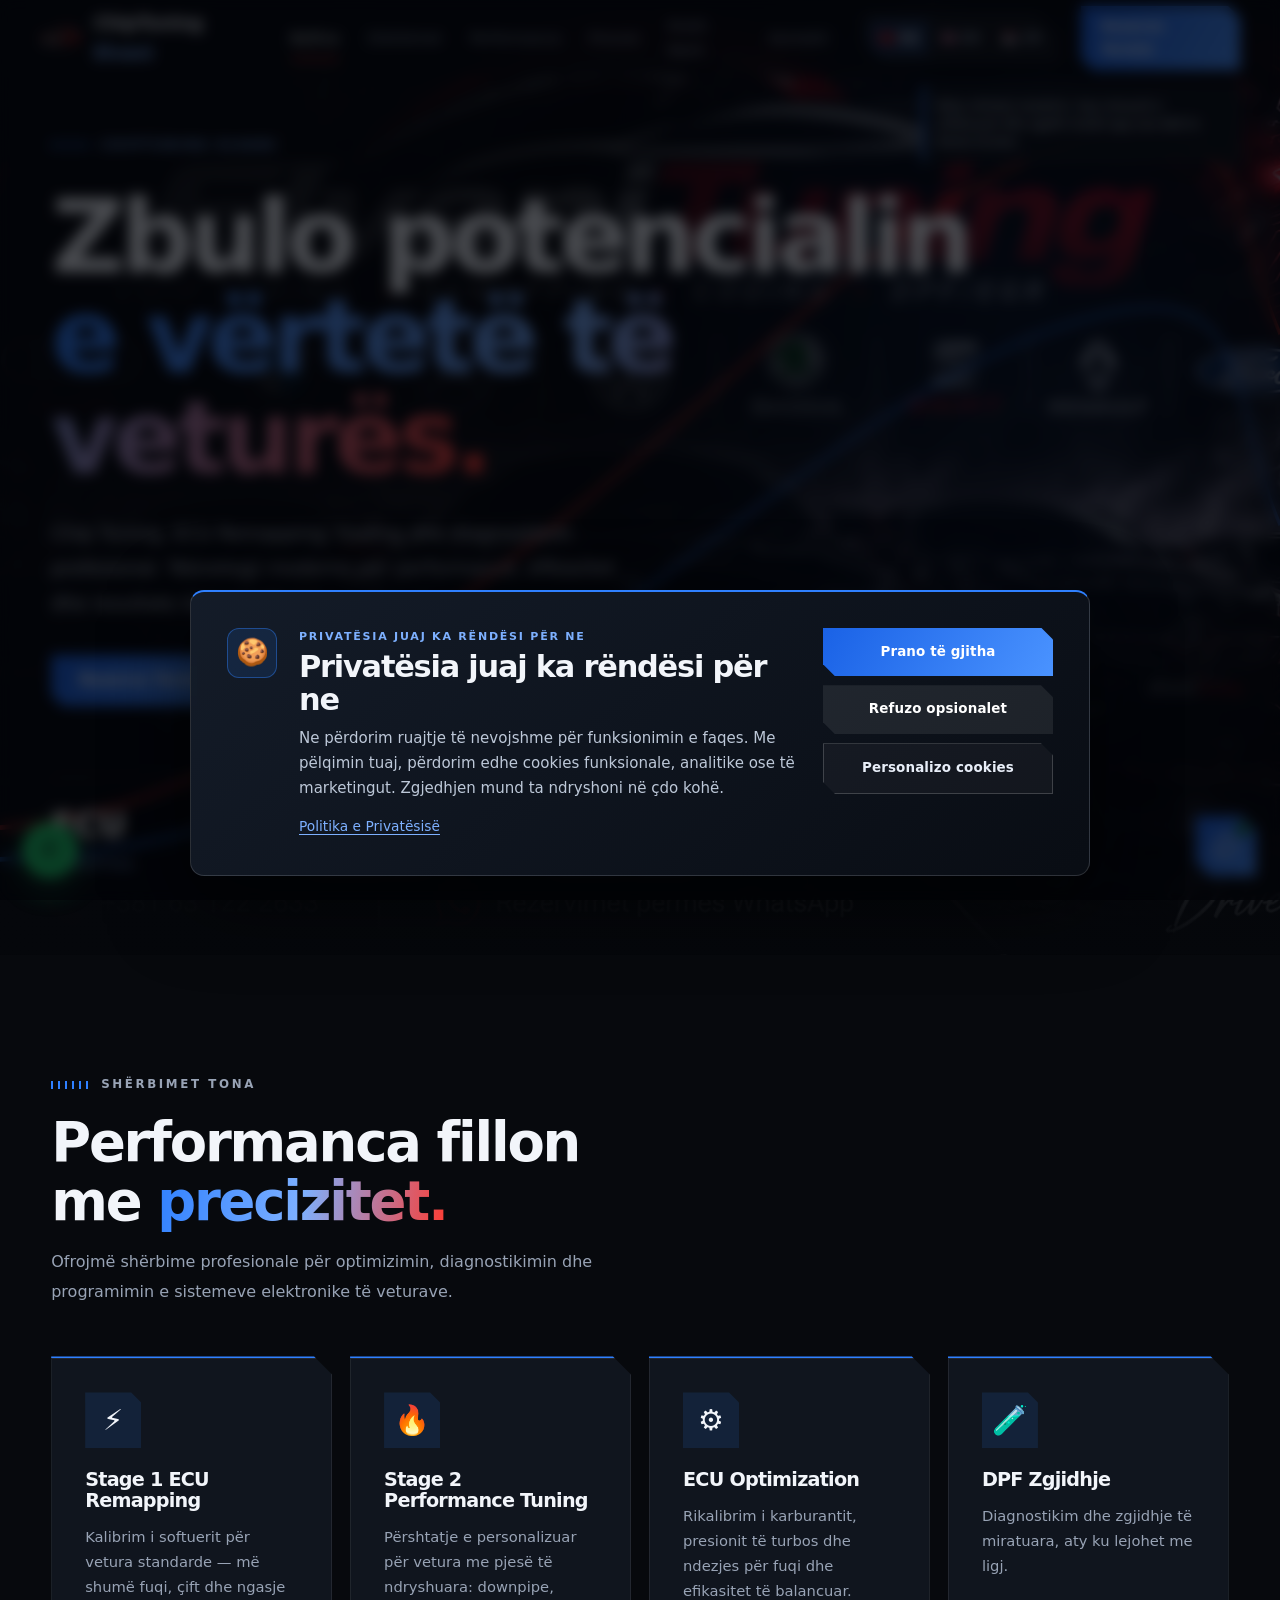
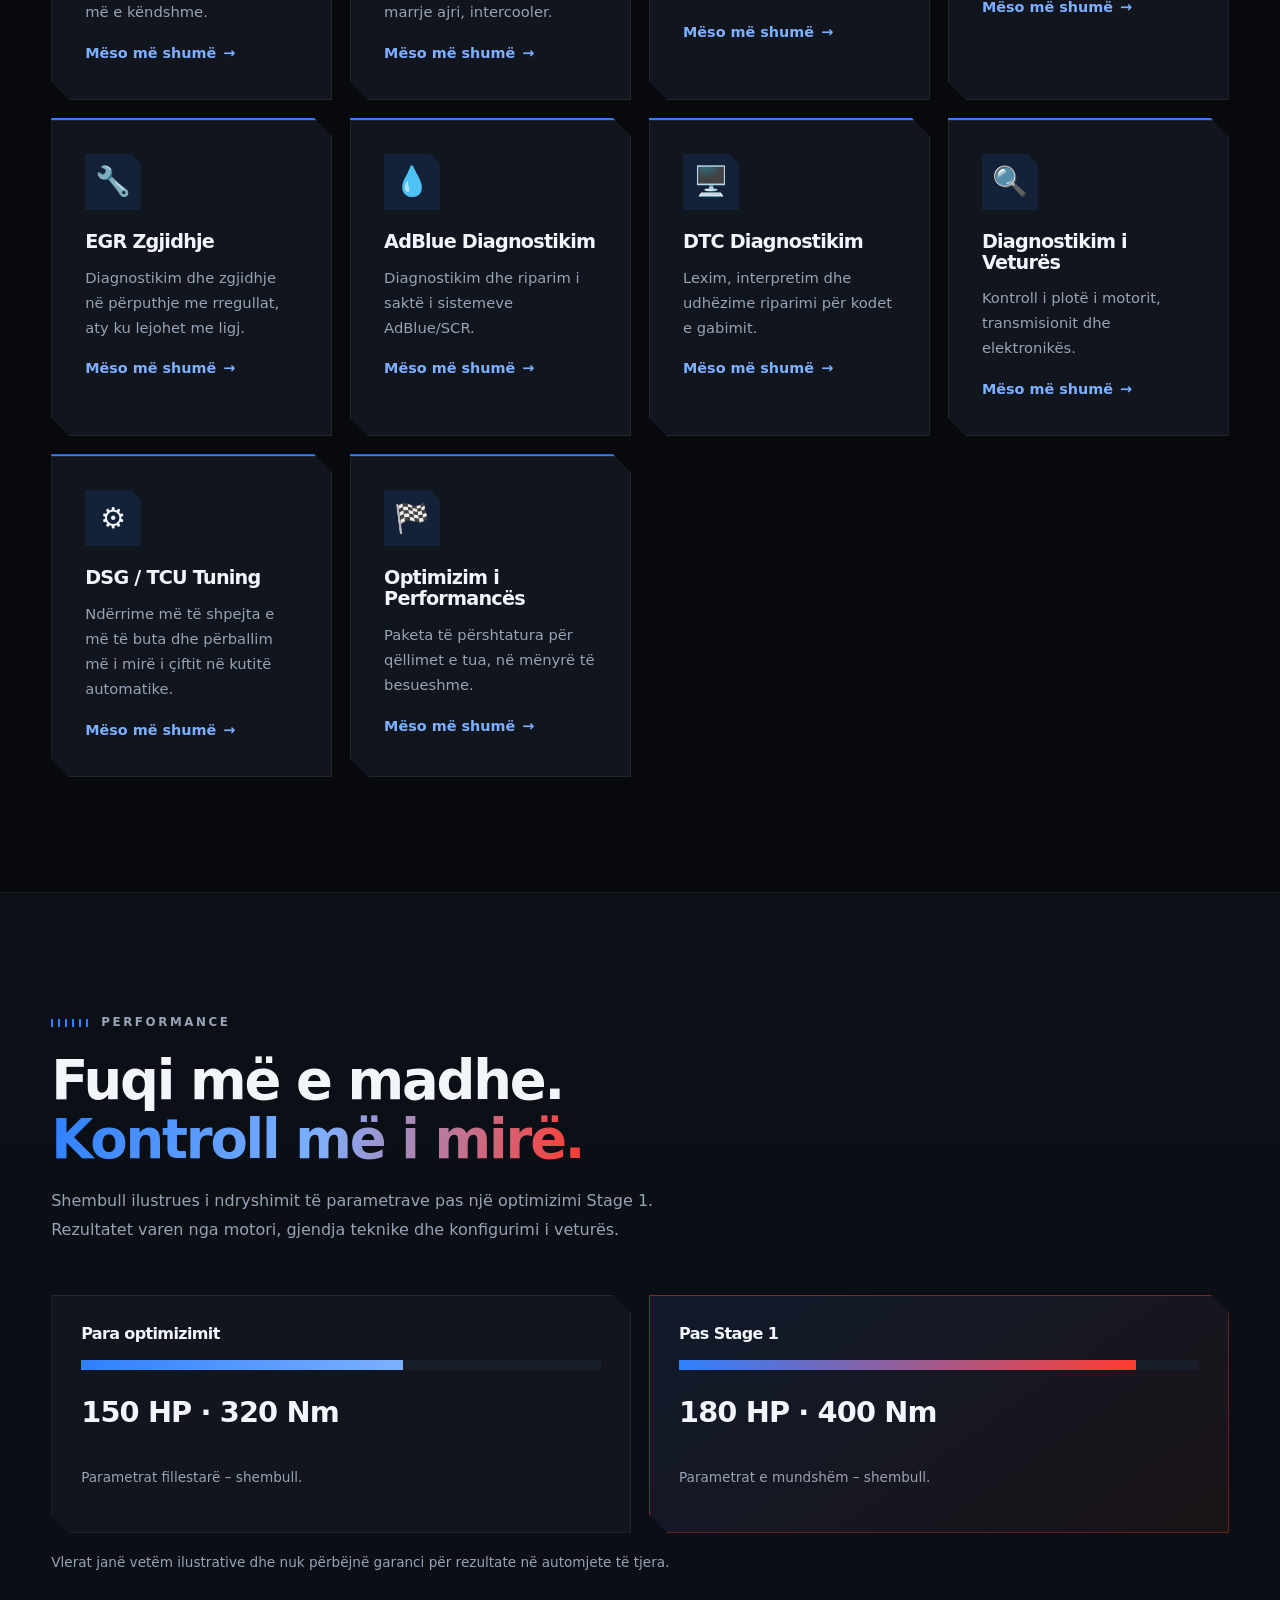
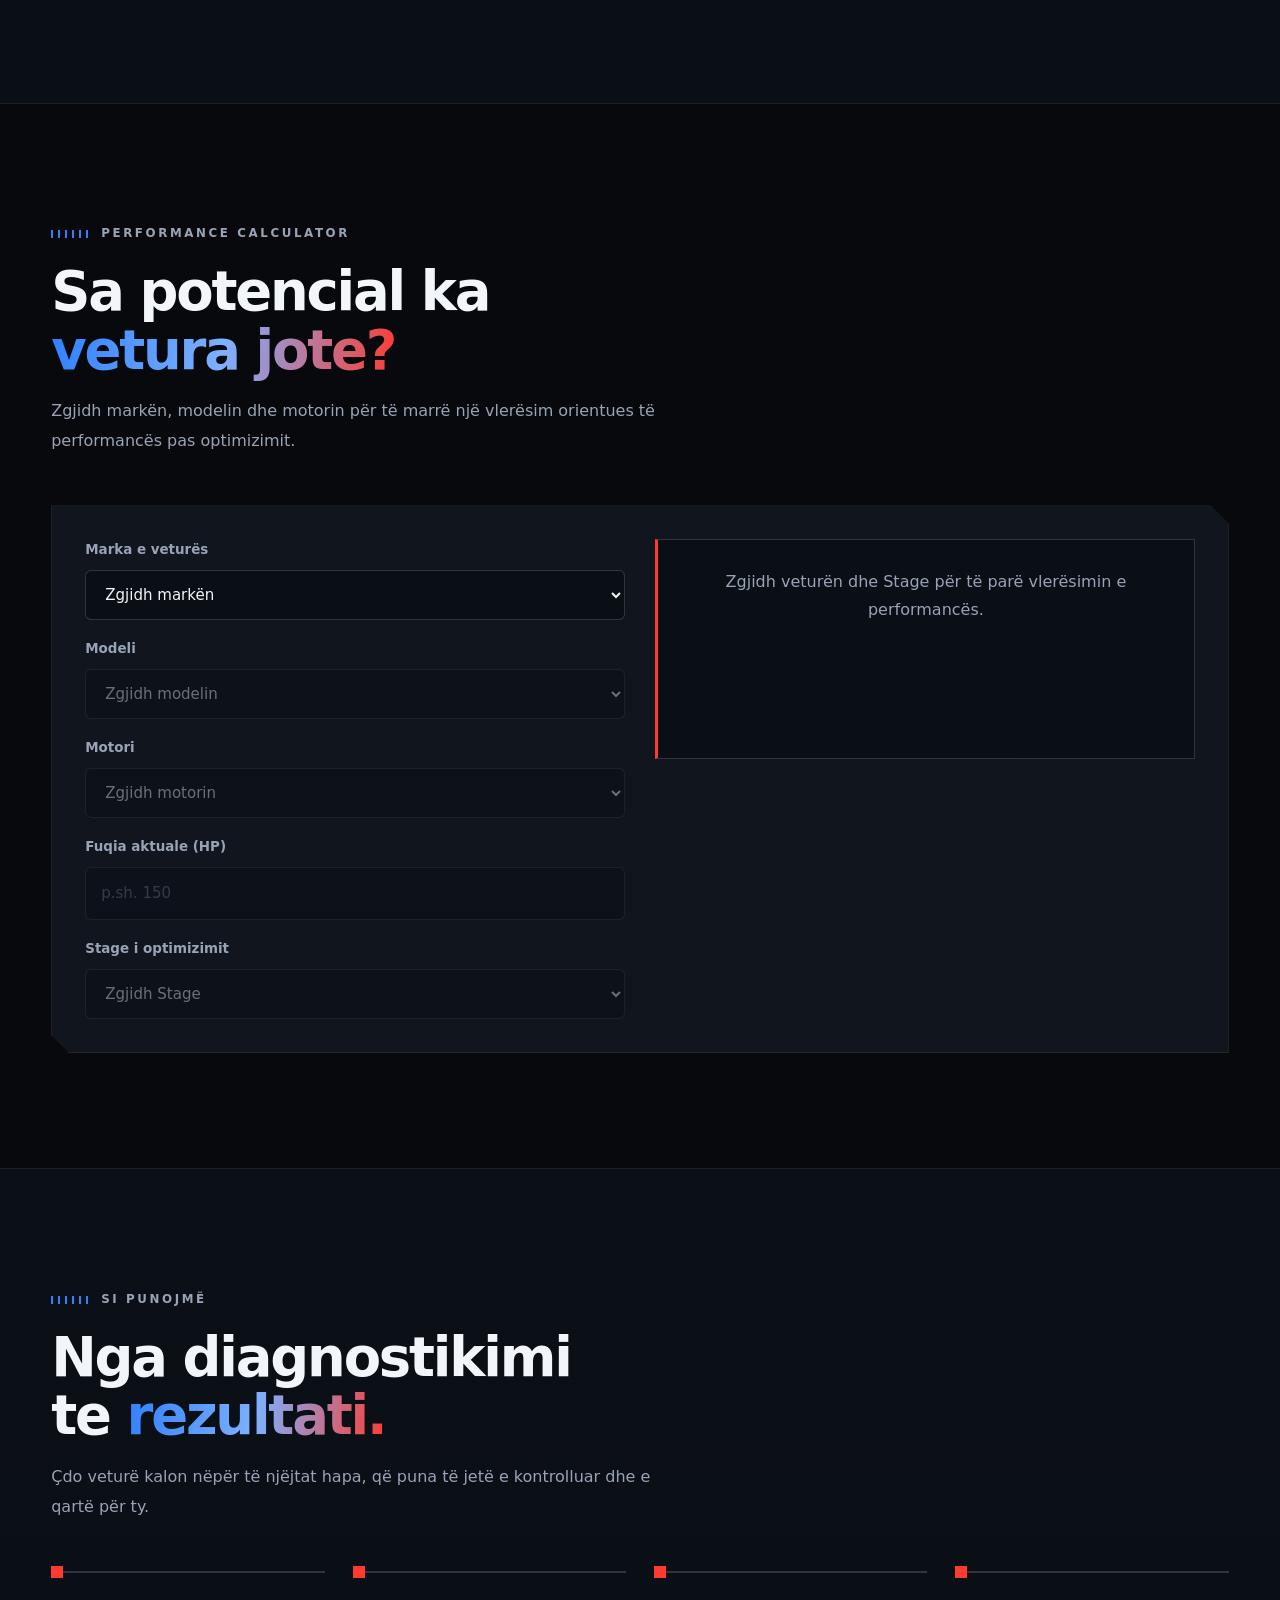
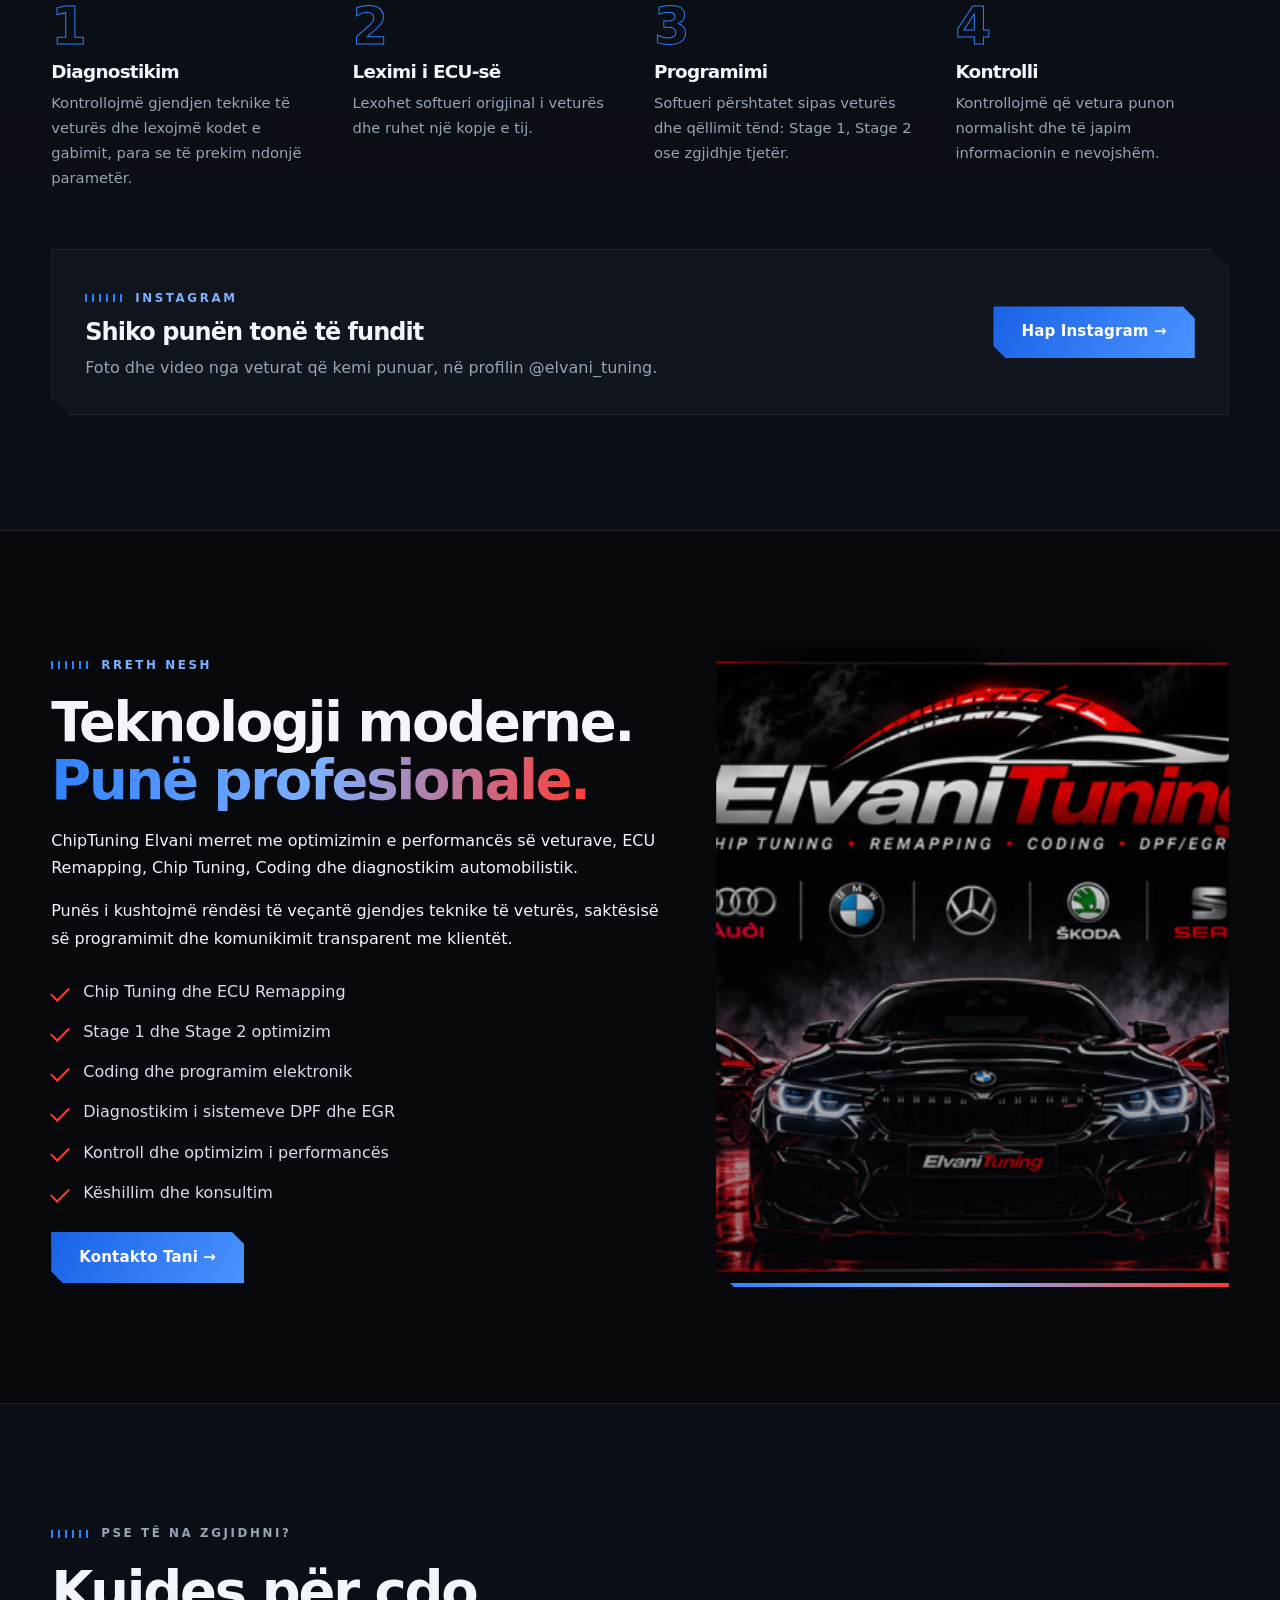
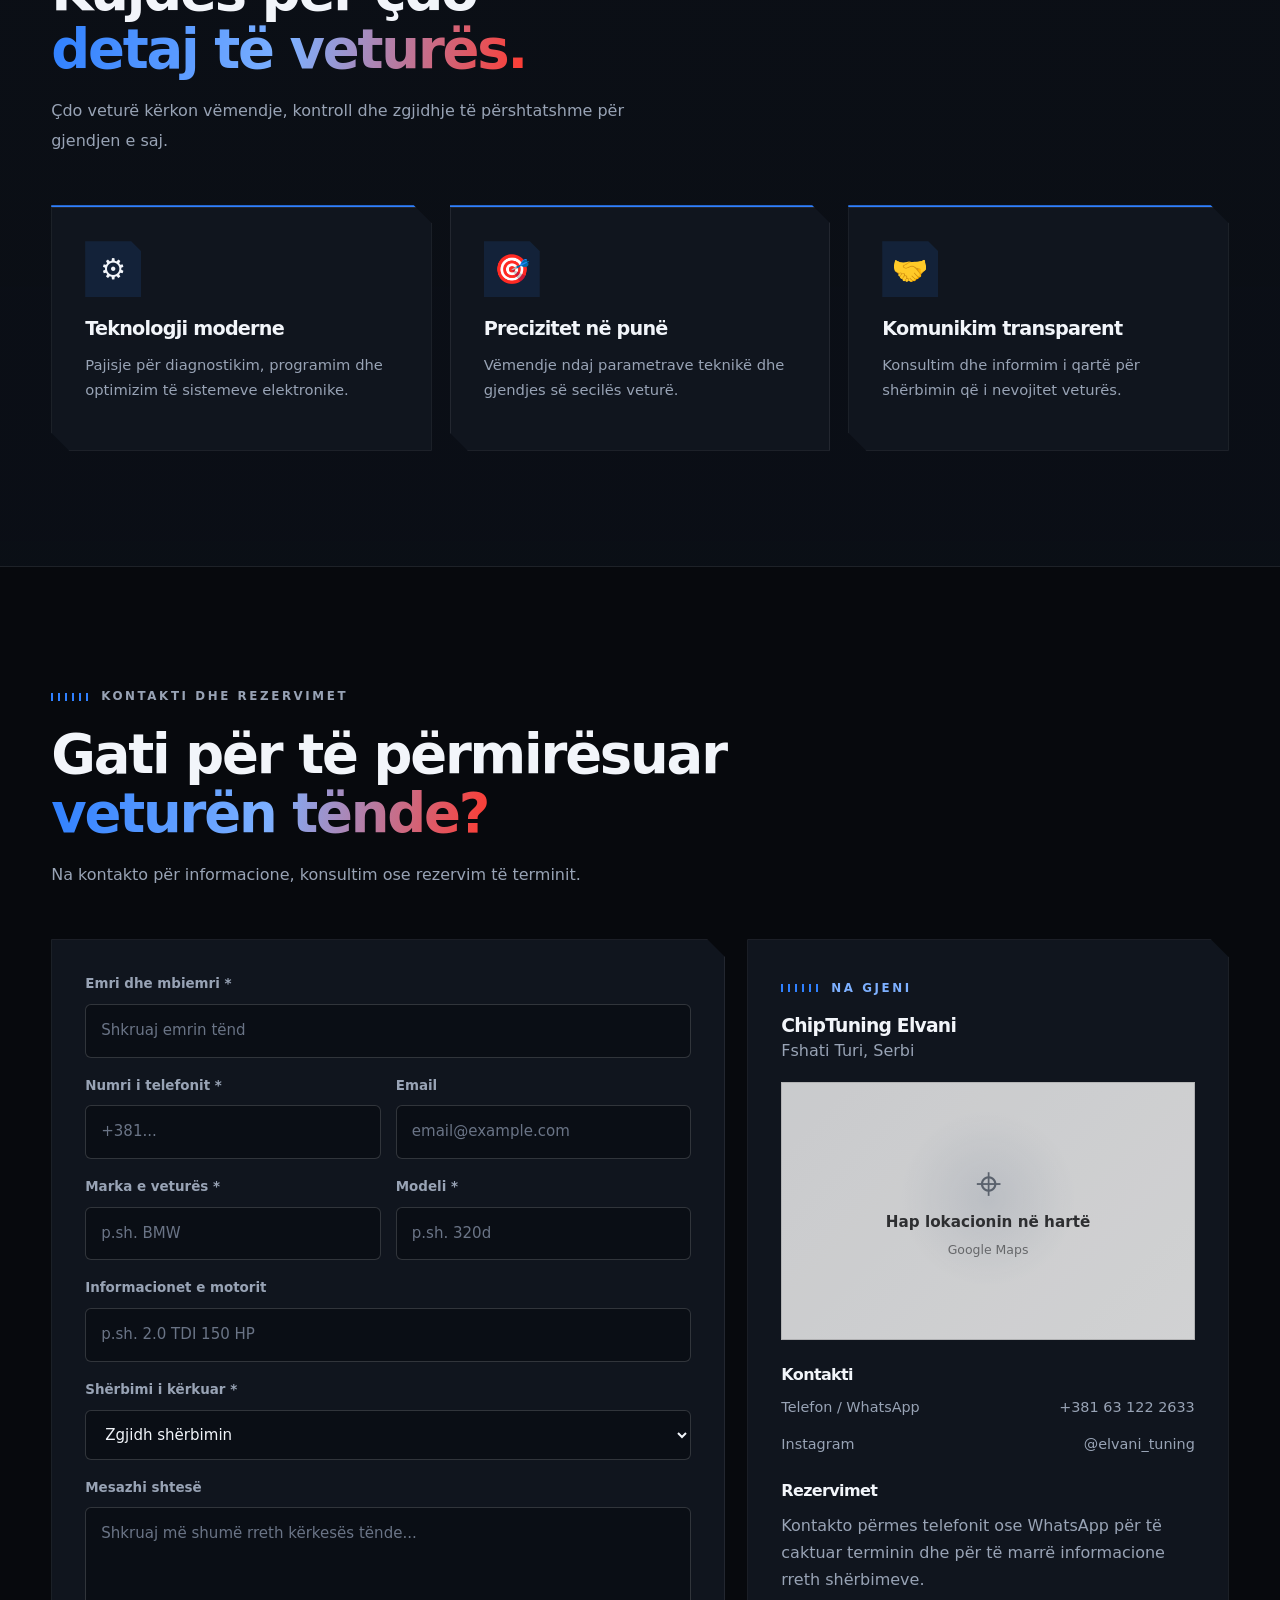
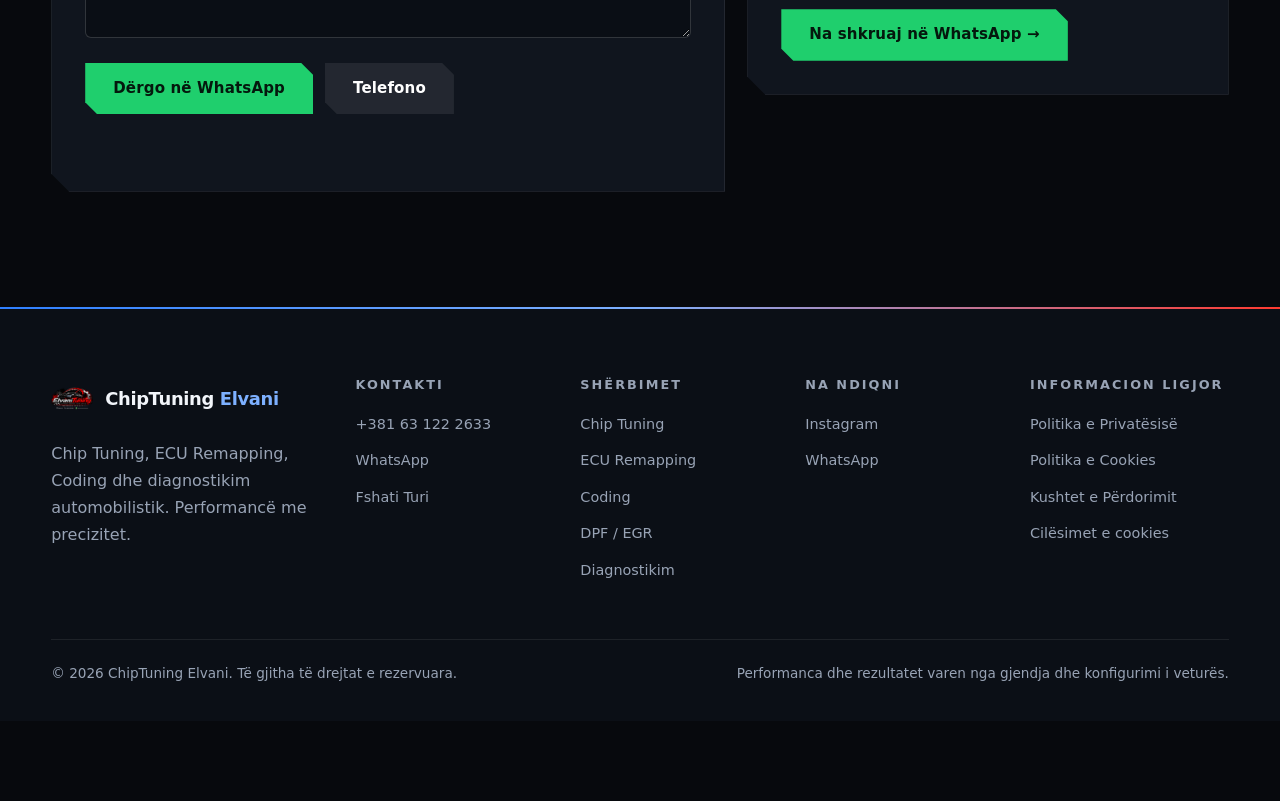
==== index.html @ eb3e7671 "Initial commit - ChipTuning Elvani website" ====
<!DOCTYPE html>
<html lang="sq">
<head>
<meta charset="UTF-8">
<meta name="viewport" content="width=device-width, initial-scale=1">
<title>ChipTuning Elvani | ECU Remapping & Performance</title>
<meta name="description" content="ChipTuning Elvani – Chip Tuning, ECU Remapping, Stage 1, Stage 2, Coding dhe diagnostikim profesional i veturave.">
<meta name="keywords" content="Chip Tuning, ECU Remapping, Stage 1, Stage 2, Audi, BMW, Mercedes, Volkswagen, DPF, EGR, Coding">
<meta name="author" content="ChipTuning Elvani">
<meta name="theme-color" content="#07090d">
<meta property="og:title" content="ChipTuning Elvani">
<meta property="og:description" content="Më shumë performancë. Më shumë precizitet.">
<meta property="og:type" content="website">
<link rel="icon" type="image/png" sizes="192x192" href="./assets/icons/icon-192.png">
<link rel="stylesheet" href="style.css">

<!-- SHTESAT PWA (PROGRESSIVE WEB APP) -->
<link rel="manifest" href="./manifest.json">
<meta name="apple-mobile-web-app-capable" content="yes">
<meta name="apple-mobile-web-app-status-bar-style" content="black-translucent">
<meta name="apple-mobile-web-app-title" content="Elvani Tuning">
<link rel="apple-touch-icon" sizes="192x192" href="./assets/icons/icon-192.png">
<meta name="mobile-web-app-capable" content="yes">

<script type="application/ld+json">
{"@context":"https://schema.org","@type":"AutoRepair","name":"ChipTuning Elvani","telephone":"+381631222633","address":{"@type":"PostalAddress","addressLocality":"Turi","addressCountry":"RS"},"sameAs":["https://www.instagram.com/elvani_tuning/"]}
</script>

<style>
/* Chat widget — matches the site's chamfered "dyno" style */
.grid-3 .service-card{cursor:default}
.chat-widget{position:fixed;right:24px;bottom:24px;z-index:9999;font-family:'Inter',sans-serif}
.chat-launcher{position:relative;width:60px;height:60px;border:0;color:#fff;display:grid;place-items:center;background:linear-gradient(135deg,#1a62e6,#4a93ff);box-shadow:0 10px 35px rgba(47,128,255,.4);transition:.25s ease;clip-path:polygon(0 0,calc(100% - 14px) 0,100% 14px,100% 100%,14px 100%,0 calc(100% - 14px))}
.chat-launcher:hover{background:linear-gradient(135deg,#ff3b30,#ff6a3d)}
.chat-launcher svg{width:26px;height:26px}
.chat-online{position:absolute;top:8px;right:8px;width:10px;height:10px;border-radius:50%;background:#22c55e;box-shadow:0 0 0 2px #07090d}
.chat-panel{position:absolute;right:0;bottom:76px;width:min(370px,calc(100vw - 32px));height:490px;max-height:calc(100vh - 120px);display:flex;flex-direction:column;overflow:hidden;background:#0d121b;border:1px solid rgba(255,255,255,.14);border-top:3px solid #ff3b30;box-shadow:0 24px 70px rgba(0,0,0,.6);opacity:0;visibility:hidden;transform:translateY(14px);transform-origin:bottom right;transition:.25s ease}
.chat-panel.open{opacity:1;visibility:visible;transform:none}
.chat-header{display:flex;align-items:center;gap:12px;padding:16px 18px;color:#fff;background:linear-gradient(120deg,#0f2a5c,#1a62e6)}
.chat-avatar{display:grid;place-items:center;width:40px;height:40px;flex-shrink:0;background:rgba(255,255,255,.14);font-weight:800;font-size:.85rem}
.chat-header-info{flex:1}
.chat-header-info strong{display:block;font-size:14px}
.chat-header-info span{display:block;margin-top:3px;font-size:11px;opacity:.85}
.chat-close{border:0;background:none;color:#fff;font-size:26px;padding:2px 8px}
.chat-messages{flex:1;display:flex;flex-direction:column;gap:12px;padding:18px 14px;overflow-y:auto;background:#090d14}
.chat-message{max-width:88%;padding:11px 14px;font-size:13px;line-height:1.6;overflow-wrap:anywhere}
.chat-message.bot{align-self:flex-start;color:#dce5f2;background:#161e2b;border-left:2px solid #2f80ff}
.chat-message.user{align-self:flex-end;color:#fff;background:#1a62e6}
.chat-quick-title{margin:3px 0 0;color:#8fa2bb;font-size:11px}
.chat-quick{display:flex;flex-wrap:wrap;gap:7px}
.chat-quick button,.chat-quick a{padding:8px 12px;color:#cfe0ff;background:rgba(47,128,255,.1);border:1px solid rgba(47,128,255,.4);font-size:11px;font-family:inherit;text-decoration:none;transition:.2s;cursor:pointer}
.chat-quick button:hover,.chat-quick a:hover{background:rgba(255,59,48,.18);border-color:#ff3b30}
.chat-compose{display:flex;gap:8px;padding:12px;background:#0f1520;border-top:1px solid rgba(255,255,255,.08)}
.chat-compose input{flex:1;min-width:0;padding:12px 13px;color:#fff;background:#080b11;border:1px solid rgba(255,255,255,.14);outline:0;font:inherit;font-size:12px}
.chat-compose input:focus{border-color:#2f80ff}
.chat-compose button{width:43px;height:43px;flex-shrink:0;border:0;color:#fff;background:#2f80ff;font-size:18px}
.chat-note{padding:0 12px 10px;color:#71839b;background:#0f1520;text-align:center;font-size:10px}

@media(max-width:480px){
  .chat-widget{right:15px;bottom:15px}
  .chat-panel{right:-3px;bottom:72px;height:min(490px,calc(100vh - 105px))}
  .chat-launcher{width:54px;height:54px}
}
</style>
</head>

<body>

<header class="nav" id="nav">
  <div class="nav-inner">
    <a href="#home" class="logo" aria-label="ChipTuning Elvani - Ballina">
      <img src="assets/logo/logo.png" alt="" class="logo-img" width="42" height="42">
      <span class="logo-text">ChipTuning <b>Elvani</b></span>
    </a>
    

    <nav class="nav-links" id="navLinks" aria-label="Navigimi kryesor">
      <a href="#home" class="active">Ballina</a>
      <a href="#services">Shërbimet</a>
      <a href="#performance">Performance</a>
      <a href="#process">Procesi</a>
      <a href="#about">Rreth Nesh</a>
      <a href="#contact">Kontakti</a>
      <button id="installAppBtn" class="btn btn-accent btn-sm install-btn" type="button" aria-describedby="installHelp" hidden>
        <svg viewBox="0 0 24 24" fill="none" stroke="currentColor" stroke-width="2" stroke-linecap="round" stroke-linejoin="round" aria-hidden="true"><path d="M21 15v4a2 2 0 0 1-2 2H5a2 2 0 0 1-2-2v-4"></path><polyline points="7 10 12 15 17 10"></polyline><line x1="12" y1="15" x2="12" y2="3"></line></svg>
        <span>Install App</span>
      </button>
      <div class="language-switcher" role="group" aria-label="Zgjidh gjuhën">
        <button type="button" data-language="sq" aria-label="Shqip" aria-pressed="true">🇦🇱 SQ</button>
        <button type="button" data-language="en" aria-label="English" aria-pressed="false">🇬🇧 EN</button>
        <button type="button" data-language="sr" aria-label="Srpski, latinica" aria-pressed="false">🇷🇸 SR</button>
      </div>
    </nav>

    

    <a href="#contact" class="btn btn-accent btn-sm nav-cta">Rezervo Termin</a>

    <button class="nav-toggle" id="navToggle" aria-label="Hap menynë" aria-expanded="false" aria-controls="navLinks" type="button">
      <span></span><span></span><span></span>
    </button>
  </div>

  

</header>

<p id="installHelp" class="install-help" role="status" aria-live="polite" hidden></p>

<main>

<section class="hero" id="home">
  <div class="hero-bg" aria-hidden="true"></div>
  <div class="hero-content">
    <p class="eyebrow">ChipTuning Elvani</p>
    <h1 class="hero-title">
      Zbulo potencialin<br>
      <span class="grad">e vërtetë të veturës.</span>
    </h1>
    <p class="hero-sub">
      Chip Tuning, ECU Remapping, Coding dhe diagnostikim profesional.
      Teknologji moderne për performancë, efikasitet dhe rezultate të kontrolluara.
    </p>
    <div class="hero-actions">
      <a href="#contact" class="btn btn-accent"><span>Rezervo Termin</span><span aria-hidden="true">→</span></a>
      <a href="#services" class="btn btn-ghost">Shiko Shërbimet</a>
    </div>
    <div class="stats">
      <div class="stat"><span class="stat-num">ECU</span><span class="stat-label">Remapping</span></div>
      <div class="stat"><span class="stat-num">DPF / EGR</span><span class="stat-label">Diagnostikim</span></div>
      <div class="stat"><span class="stat-num">TCU</span><span class="stat-label">Gearbox Coding</span></div>
    </div>
  </div>
</section>

<section class="section" id="services">
  <div class="container">
    <header class="section-head reveal">
      <p class="eyebrow">Shërbimet tona</p>
      <h2>Performanca fillon<br>me <span class="grad">precizitet.</span></h2>
      <p>Ofrojmë shërbime profesionale për optimizimin, diagnostikimin dhe programimin e sistemeve elektronike të veturave.</p>
    </header>
    <div class="grid services-grid" id="servicesGrid"></div>
  </div>
</section>

<section class="section section-alt" id="results">
  <div class="container">
    <header class="section-head reveal">
      <p class="eyebrow">Performance</p>
      <h2>Fuqi më e madhe.<br><span class="grad">Kontroll më i mirë.</span></h2>
      <p>Shembull ilustrues i ndryshimit të parametrave pas një optimizimi Stage 1. Rezultatet varen nga motori, gjendja teknike dhe konfigurimi i veturës.</p>
    </header>

    <div class="ba-grid reveal">
      <div class="ba-card">
        <h4>Para optimizimit</h4>
        <div class="ba-bar"><span style="width:62%"></span></div>
        <p class="ba-val">150 HP · 320 Nm</p>
        <p class="muted small">Parametrat fillestarë – shembull.</p>
      </div>
      <div class="ba-card accent">
        <h4>Pas Stage 1</h4>
        <div class="ba-bar"><span style="width:88%"></span></div>
        <p class="ba-val">180 HP · 400 Nm</p>
        <p class="muted small">Parametrat e mundshëm – shembull.</p>
      </div>
    </div>

    <p class="muted small" style="margin-top:18px">Vlerat janë vetëm ilustrative dhe nuk përbëjnë garanci për rezultate në automjete të tjera.</p>
  </div>
</section>

<section class="section" id="performance">
  <div class="container">
    <header class="section-head reveal">
      <p class="eyebrow">Performance calculator</p>
      <h2>Sa potencial ka<br><span class="grad">vetura jote?</span></h2>
      <p>Zgjidh markën, modelin dhe motorin për të marrë një vlerësim orientues të performancës pas optimizimit.</p>
    </header>

    <div class="calculator card reveal">
      <div class="calc-form">
        <div class="field"><label for="brand">Marka e veturës</label>
          <select id="brand"><option value="">Zgjidh markën</option></select></div>
        <div class="field"><label for="model">Modeli</label>
          <select id="model" disabled><option value="">Zgjidh modelin</option></select></div>
        <div class="field"><label for="engine">Motori</label>
          <select id="engine" disabled><option value="">Zgjidh motorin</option></select></div>
        <div class="field"><label for="hp">Fuqia aktuale (HP)</label>
          <input type="number" id="hp" min="40" max="1500" step="1" placeholder="p.sh. 150" disabled></div>
        <div class="field"><label for="stage">Stage i optimizimit</label>
          <select id="stage" disabled>
            <option value="">Zgjidh Stage</option>
            <option value="1">Stage 1</option>
            <option value="2">Stage 2</option>
          </select></div>
      </div>

      <div class="calc-result" id="calcResult" aria-live="polite">
        <p class="muted center">Zgjidh veturën dhe Stage për të parë vlerësimin e performancës.</p>
      </div>
    </div>
  </div>
</section>

<section class="section section-alt" id="process">
  <div class="container">
    <header class="section-head reveal">
      <p class="eyebrow">Si punojmë</p>
      <h2>Nga diagnostikimi<br>te <span class="grad">rezultati.</span></h2>
      <p>Çdo veturë kalon nëpër të njëjtat hapa, që puna të jetë e kontrolluar dhe e qartë për ty.</p>
    </header>

    <ol class="steps reveal">
      <li><span class="step-n">1</span><h3>Diagnostikim</h3>
        <p>Kontrollojmë gjendjen teknike të veturës dhe lexojmë kodet e gabimit, para se të prekim ndonjë parametër.</p></li>
      <li><span class="step-n">2</span><h3>Leximi i ECU-së</h3>
        <p>Lexohet softueri origjinal i veturës dhe ruhet një kopje e tij.</p></li>
      <li><span class="step-n">3</span><h3>Programimi</h3>
        <p>Softueri përshtatet sipas veturës dhe qëllimit tënd: Stage 1, Stage 2 ose zgjidhje tjetër.</p></li>
      <li><span class="step-n">4</span><h3>Kontrolli</h3>
        <p>Kontrollojmë që vetura punon normalisht dhe të japim informacionin e nevojshëm.</p></li>
    </ol>

    <a class="card insta reveal" href="https://www.instagram.com/elvani_tuning/" target="_blank" rel="noopener noreferrer">
      <div>
        <p class="eyebrow">Instagram</p>
        <h3>Shiko punën tonë të fundit</h3>
        <p class="muted">Foto dhe video nga veturat që kemi punuar, në profilin @elvani_tuning.</p>
      </div>
      <span class="btn btn-accent">Hap Instagram →</span>
    </a>
  </div>
</section>

<section class="section" id="about">
  <div class="container about-grid">
    <div class="about-text reveal">
      <p class="eyebrow">Rreth nesh</p>
      <h2>Teknologji moderne.<br><span class="grad">Punë profesionale.</span></h2>
      <p>ChipTuning Elvani merret me optimizimin e performancës së veturave, ECU Remapping, Chip Tuning, Coding dhe diagnostikim automobilistik.</p>
      <p>Punës i kushtojmë rëndësi të veçantë gjendjes teknike të veturës, saktësisë së programimit dhe komunikimit transparent me klientët.</p>
      <ul class="checklist">
        <li>Chip Tuning dhe ECU Remapping</li>
        <li>Stage 1 dhe Stage 2 optimizim</li>
        <li>Coding dhe programim elektronik</li>
        <li>Diagnostikim i sistemeve DPF dhe EGR</li>
        <li>Kontroll dhe optimizim i performancës</li>
        <li>Këshillim dhe konsultim</li>
      </ul>
      <a href="#contact" class="btn btn-accent">Kontakto Tani →</a>
    </div>
    <div class="about-media reveal" aria-hidden="true"><div class="about-img"></div></div>
  </div>
</section>

<section class="section section-alt" id="why-us">
  <div class="container">
    <header class="section-head reveal">
      <p class="eyebrow">Pse të na zgjidhni?</p>
      <h2>Kujdes për çdo<br><span class="grad">detaj të veturës.</span></h2>
      <p>Çdo veturë kërkon vëmendje, kontroll dhe zgjidhje të përshtatshme për gjendjen e saj.</p>
    </header>

    <div class="grid grid-3 reveal">
      <article class="card service-card">
        <div class="service-icon" aria-hidden="true">⚙️</div>
        <h3>Teknologji moderne</h3>
        <p>Pajisje për diagnostikim, programim dhe optimizim të sistemeve elektronike.</p>
      </article>
      <article class="card service-card">
        <div class="service-icon" aria-hidden="true">🎯</div>
        <h3>Precizitet në punë</h3>
        <p>Vëmendje ndaj parametrave teknikë dhe gjendjes së secilës veturë.</p>
      </article>
      <article class="card service-card">
        <div class="service-icon" aria-hidden="true">🤝</div>
        <h3>Komunikim transparent</h3>
        <p>Konsultim dhe informim i qartë për shërbimin që i nevojitet veturës.</p>
      </article>
    </div>
  </div>
</section>

<section class="section" id="contact">
  <div class="container">
    <header class="section-head reveal">
      <p class="eyebrow">Kontakti dhe rezervimet</p>
      <h2>Gati për të përmirësuar<br><span class="grad">veturën tënde?</span></h2>
      <p>Na kontakto për informacione, konsultim ose rezervim të terminit.</p>
    </header>

    <div class="contact-grid">
      <form class="card form reveal" id="contactForm" novalidate>
        <div class="field">
          <label for="c_name">Emri dhe mbiemri *</label>
          <input id="c_name" name="name" type="text" placeholder="Shkruaj emrin tënd" autocomplete="name" required>
        </div>

        <div class="field-row">
          <div class="field">
            <label for="c_phone">Numri i telefonit *</label>
            <input id="c_phone" name="phone" type="tel" placeholder="+381..." autocomplete="tel" required>
          </div>
          <div class="field">
            <label for="c_email">Email</label>
            <input id="c_email" name="email" type="email" placeholder="email@example.com" autocomplete="email">
          </div>
        </div>

        <div class="field-row">
          <div class="field">
            <label for="c_brand">Marka e veturës *</label>
            <input id="c_brand" name="brand" placeholder="p.sh. BMW" required>
          </div>
          <div class="field">
            <label for="c_model">Modeli *</label>
            <input id="c_model" name="model" placeholder="p.sh. 320d" required>
          </div>
        </div>

        <div class="field">
          <label for="c_engine">Informacionet e motorit</label>
          <input id="c_engine" name="engine" placeholder="p.sh. 2.0 TDI 150 HP">
        </div>

        <div class="field">
          <label for="c_service">Shërbimi i kërkuar *</label>
          <select id="c_service" name="service" required>
            <option value="">Zgjidh shërbimin</option>
            <option value="Chip Tuning">Chip Tuning</option>
            <option value="ECU Remapping">ECU Remapping</option>
            <option value="Stage 1">Stage 1</option>
            <option value="Stage 2">Stage 2</option>
            <option value="Coding / Programim">Coding / Programim</option>
            <option value="DPF Diagnostikim / Riparim">DPF Diagnostikim / Riparim</option>
            <option value="EGR Diagnostikim / Riparim">EGR Diagnostikim / Riparim</option>
            <option value="DSG / TCU Tuning">DSG / TCU Tuning</option>
            <option value="Diagnostikim Automobilistik">Diagnostikim Automobilistik</option>
            <option value="Konsultim tjetër">Konsultim tjetër</option>
          </select>
        </div>

        <div class="field">
          <label for="c_msg">Mesazhi shtesë</label>
          <textarea id="c_msg" name="message" rows="4" placeholder="Shkruaj më shumë rreth kërkesës tënde..."></textarea>
        </div>

        <div class="form-actions">
          <button type="submit" class="btn btn-wa">Dërgo në WhatsApp</button>
          <a class="btn btn-ghost" id="callBtn" href="tel:+381631222633">Telefono</a>
        </div>

        <p class="form-status" id="formStatus" role="status" aria-live="polite"></p>
      </form>

      <aside class="card contact-side reveal">
        <p class="eyebrow">Na gjeni</p>
        <h3>ChipTuning Elvani</h3>
        <p class="muted" id="addressText">Fshati Turi, Serbi</p>

        <a class="map-wrap map-link" href="https://maps.google.com/?q=Turi%2C%20Serbia" target="_blank" rel="noopener noreferrer" aria-label="Lokacioni i ChipTuning Elvani">
          <span aria-hidden="true">⌖</span><strong>Hap lokacionin në hartë</strong><small>Google Maps</small>
        </a>

        <h4>Kontakti</h4>
        <ul class="footer-list">
          <li><span>Telefon / WhatsApp</span><a href="tel:+381631222633">+381 63 122 2633</a></li>
          <li><span>Instagram</span>
            <a href="https://www.instagram.com/elvani_tuning/" target="_blank" rel="noopener noreferrer">@elvani_tuning</a></li>
        </ul>

        <h4>Rezervimet</h4>
        <p class="muted">Kontakto përmes telefonit ose WhatsApp për të caktuar terminin dhe për të marrë informacione rreth shërbimeve.</p>

        <a href="https://wa.me/381631222633" target="_blank" rel="noopener noreferrer" class="btn btn-wa">Na shkruaj në WhatsApp →</a>
      </aside>
    </div>
  </div>
</section>

</main>

<footer class="footer">
  <div class="container footer-grid">
    <div>
      <a href="#home" class="logo" aria-label="ChipTuning Elvani - Ballina">
        <img src="assets/logo/logo.png" alt="" class="logo-img" width="42" height="42">
        <span class="logo-text">ChipTuning <b>Elvani</b></span>
      </a>
      <p class="muted" style="margin-top:20px">Chip Tuning, ECU Remapping, Coding dhe diagnostikim automobilistik. Performancë me precizitet.</p>
    </div>

    <div>
      <h4>Kontakti</h4>
      <ul class="footer-list">
        <li><a href="tel:+381631222633">+381 63 122 2633</a></li>
        <li><a href="https://wa.me/381631222633" target="_blank" rel="noopener noreferrer">WhatsApp</a></li>
        <li><span>Fshati Turi</span></li>
      </ul>
    </div>

    <div>
      <h4>Shërbimet</h4>
      <ul class="footer-list">
        <li><a href="#services">Chip Tuning</a></li>
        <li><a href="#services">ECU Remapping</a></li>
        <li><a href="#services">Coding</a></li>
        <li><a href="#services">DPF / EGR</a></li>
        <li><a href="#services">Diagnostikim</a></li>
      </ul>
    </div>

    <div>
      <h4>Na ndiqni</h4>
      <ul class="footer-list social">
        <li><a href="https://www.instagram.com/elvani_tuning/" target="_blank" rel="noopener noreferrer">Instagram</a></li>
        <li><a href="https://wa.me/381631222633" target="_blank" rel="noopener noreferrer">WhatsApp</a></li>
      </ul>
    </div>
    <div class="footer-legal">
      <h4>Informacion ligjor</h4>
      <ul class="footer-list">
        <li><a href="privacy.html">Politika e Privatësisë</a></li>
        <li><a href="cookie-policy.html">Politika e Cookies</a></li>
        <li><a href="terms.html">Kushtet e Përdorimit</a></li>
        <li><button type="button" class="footer-cookie-settings" data-cookie-settings>Cilësimet e cookies</button></li>
      </ul>
    </div>
  </div>

  <div class="footer-bottom">
    <p>© <span id="year"></span> ChipTuning Elvani. Të gjitha të drejtat e rezervuara.</p>
    <p class="muted small">Performanca dhe rezultatet varen nga gjendja dhe konfigurimi i veturës.</p>
  </div>
</footer>

<a id="waFloat" class="wa-float" href="https://wa.me/381631222633" target="_blank" rel="noopener noreferrer" aria-label="Kontakto ChipTuning Elvani në WhatsApp">
  <span aria-hidden="true">✆</span>
</a>

<div class="chat-widget" data-no-i18n>
  <section class="chat-panel" id="chatPanel" aria-hidden="true">
    <div class="chat-header">
      <div class="chat-avatar">CE</div>
      <div class="chat-header-info">
        <strong data-chat-copy="title"></strong>
        <span data-chat-copy="subtitle"></span>
      </div>
      <button type="button" class="chat-close" id="chatClose">×</button>
    </div>

    <div class="chat-messages" id="chatMessages" aria-live="polite">
      <div class="chat-message bot" data-chat-response="welcome"></div>
      <p class="chat-quick-title" data-chat-copy="quickTitle"></p>
      <div class="chat-quick">
        <button type="button" data-chat-quick="chip"></button>
        <button type="button" data-chat-quick="stage1"></button>
        <button type="button" data-chat-quick="stage2"></button>
        <button type="button" data-chat-quick="diagnostics"></button>
        <button type="button" data-chat-quick="book"></button>
        <button type="button" data-chat-quick="price"></button>
        <a href="#performance" data-chat-quick="calculator"></a>
        <button type="button" data-chat-quick="whatsapp"></button>
      </div>
    </div>

    <form class="chat-compose" id="chatForm">
      <input type="text" id="chatInput" maxlength="500" autocomplete="off">
      <button type="submit">➤</button>
    </form>
    <div class="chat-note"><span data-chat-copy="note"></span> <a href="#" id="chatWaLink" target="_blank" rel="noopener noreferrer" data-chat-copy="whatsapp"></a></div>
  </section>

  <button type="button" class="chat-launcher" id="chatLauncher" aria-expanded="false" aria-controls="chatPanel">
    <span class="chat-online"></span>
    <svg viewBox="0 0 24 24" fill="none" stroke="currentColor" stroke-width="1.8" stroke-linecap="round" stroke-linejoin="round" aria-hidden="true">
      <path d="M21 11.5a8.4 8.4 0 0 1-.9 3.8 8.5 8.5 0 0 1-7.6 4.7 8.4 8.4 0 0 1-3.8-.9L3 21l1.9-5.7a8.4 8.4 0 0 1-.9-3.8 8.5 8.5 0 0 1 4.7-7.6 8.4 8.4 0 0 1 3.8-.9h.5a8.5 8.5 0 0 1 8 8v.5z"/>
    </svg>
  </button>
</div>

<div class="lightbox" id="lightbox" aria-hidden="true">
  <button class="lb-close" type="button" aria-label="Mbyll fotografinë">×</button>
  <img src="" alt="Fotografia e galerisë">
</div>



<script src="./i18n.js"></script>
<script src="./vehicles.js"></script>
<script src="./script.js"></script>
<script src="./chatbot.js"></script>
<script src="./cookie-consent.js"></script>
<script>
(() => {
  "use strict";

  const installButton = document.getElementById("installAppBtn");
  const installHelp = document.getElementById("installHelp");
  const navLinks = document.getElementById("navLinks");
  const navToggle = document.getElementById("navToggle");
  let deferredInstallPrompt = null;
  let fallbackTimer = 0;

  const isStandalone = () =>
    window.matchMedia("(display-mode: standalone)").matches || window.navigator.standalone === true;

  function showInstallHelp() {
    if (!installHelp || isStandalone()) return;

    const isIOS = /iphone|ipad|ipod/i.test(navigator.userAgent)
      || (navigator.platform === "MacIntel" && navigator.maxTouchPoints > 1);

    if (!window.isSecureContext) {
      installHelp.textContent = "Installation requires HTTPS or http://localhost.";
    } else if (isIOS) {
      installHelp.textContent = "On iPhone or iPad, tap Share, then Add to Home Screen.";
    } else {
      installHelp.textContent = "If installation is available, open the browser menu and choose Install app or Add to Home Screen.";
    }
    installHelp.hidden = false;
  }

  function closeMobileNav() {
    if (navLinks) navLinks.classList.remove("open");
    if (navToggle) navToggle.setAttribute("aria-expanded", "false");
  }

  if ("serviceWorker" in navigator && window.isSecureContext) {
    window.addEventListener("load", () => {
      navigator.serviceWorker.register("./sw.js")
        .then((registration) => console.info("[PWA] Service worker ready:", registration.scope))
        .catch((error) => console.warn("[PWA] Service worker registration failed:", error));
    }, { once: true });
  }

  window.addEventListener("beforeinstallprompt", (event) => {
    event.preventDefault();
    deferredInstallPrompt = event;
    window.clearTimeout(fallbackTimer);
    if (installButton) installButton.hidden = false;
    if (installHelp) {
      installHelp.hidden = true;
      installHelp.textContent = "";
    }
  });

  if (installButton) {
    installButton.addEventListener("click", async () => {
      closeMobileNav();

      if (!deferredInstallPrompt) {
        installButton.hidden = true;
        showInstallHelp();
        return;
      }

      const promptEvent = deferredInstallPrompt;
      deferredInstallPrompt = null;
      window.clearTimeout(fallbackTimer);
      installButton.hidden = true;

      try {
        let result = await promptEvent.prompt();
        if (!result && promptEvent.userChoice) result = await promptEvent.userChoice;
        if (result && result.outcome === "dismissed") showInstallHelp();
      } catch (error) {
        console.warn("[PWA] Could not show the install prompt:", error);
        showInstallHelp();
      }
    });
  }

  window.addEventListener("appinstalled", () => {
    deferredInstallPrompt = null;
    window.clearTimeout(fallbackTimer);
    if (installButton) installButton.hidden = true;
    if (installHelp && !isStandalone()) {
      installHelp.textContent = "ChipTuning Elvani is installed.";
      installHelp.hidden = false;
    }
  });

  if (isStandalone()) {
    if (installButton) installButton.hidden = true;
    if (installHelp) installHelp.hidden = true;
  } else {
    fallbackTimer = window.setTimeout(() => {
      if (!deferredInstallPrompt) showInstallHelp();
    }, 1800);
  }
})();
</script>
</body>
</html>
---- style.css ----
/* ChipTuning Elvani — "dyno sheet" redesign */
:root{
  --bg:#07090d; --bg-2:#0b0f16; --surface:#10151e; --surface-2:#171e2a;
  --line:rgba(255,255,255,.08); --line-2:rgba(255,255,255,.16);
  --text:#f2f5fa; --muted:#98a3b5;
  --accent:#2f80ff; --accent-light:#7db0ff; --accent-2:#ff3b30;
  --accent-grad:linear-gradient(100deg,#2f80ff 0%,#7db0ff 50%,#ff3b30 100%);
  --radius:6px; --cut:18px;
  --shadow:0 24px 70px rgba(0,0,0,.55);
  --font-head:'Arial Narrow',system-ui,sans-serif;
  --font-body:system-ui,-apple-system,'Segoe UI',sans-serif;
  --hero-image:url('./assets/img/bg.png');
  --about-image:url('./assets/img/fotografia.png');
  --t:.25s cubic-bezier(.2,.7,.2,1);
  --chamfer:polygon(0 0,calc(100% - var(--cut)) 0,100% var(--cut),100% 100%,var(--cut) 100%,0 calc(100% - var(--cut)));
}
*{box-sizing:border-box;margin:0;padding:0}
html{scroll-behavior:smooth;scroll-padding-top:90px}
body{
  min-height:100dvh;color:var(--text);font-family:var(--font-body);line-height:1.7;
  -webkit-font-smoothing:antialiased;overflow-x:hidden;
  background:
    linear-gradient(var(--line) 1px,transparent 1px) 0 0/100% 64px,
    linear-gradient(90deg,var(--line) 1px,transparent 1px) 0 0/64px 100%,
    var(--bg);
  background-attachment:fixed;
  background-blend-mode:soft-light,soft-light,normal;
  padding-bottom: 80px; /* Hapësirë për butonat fiks në fund */
}
img{display:block;max-width:100%}
a{color:inherit;text-decoration:none}
button,input,textarea,select{font:inherit}
button{cursor:pointer}
h1,h2,h3,h4{font-family:var(--font-head);letter-spacing:-.04em;line-height:1.08}
h2{font-size:clamp(2rem,4.6vw,3.4rem);font-weight:700;margin-bottom:16px}
p{margin-bottom:1em}
::selection{background:var(--accent);color:#fff}
:focus-visible{outline:2px solid var(--accent-light);outline-offset:4px}
.muted{color:var(--muted)}.small{font-size:.85rem}.center{text-align:center}
.container{width:min(1200px,92%);margin-inline:auto}
.section{position:relative;padding:clamp(70px,9vw,120px) 0}
.section-alt{background:linear-gradient(180deg,var(--bg-2),rgba(11,15,22,.94));border-block:1px solid var(--line)}

/* Eyebrow = a tick-mark ruler */
.eyebrow{display:inline-flex;align-items:center;gap:12px;margin-bottom:18px;color:var(--accent-light);font-size:.74rem;font-weight:700;letter-spacing:.22em;text-transform:uppercase}
.eyebrow::before{content:"";width:38px;height:8px;background:repeating-linear-gradient(90deg,var(--accent) 0 2px,transparent 2px 7px)}

/* Buttons */
.btn{display:inline-flex;align-items:center;justify-content:center;gap:10px;min-height:50px;padding:13px 28px;border:0;font-weight:700;font-size:.94rem;letter-spacing:.01em;
  clip-path:polygon(0 0,calc(100% - 12px) 0,100% 12px,100% 100%,12px 100%,0 calc(100% - 12px));transition:var(--t)}
.btn-sm{min-height:42px;padding:9px 20px;font-size:.85rem}
.btn-accent{background:linear-gradient(120deg,#1a62e6,#4a93ff);color:#fff}
.btn-accent:hover{background:linear-gradient(120deg,#ff3b30,#ff6a3d);transform:translateY(-2px)}
.btn-ghost{color:#fff;background:rgba(255,255,255,.08)}
.btn-ghost:hover{background:rgba(47,128,255,.25);color:#fff}
.btn-wa{background:#1fcf6d;color:#04180d}
.btn-wa:hover{transform:translateY(-2px);background:#3be488}

/* Nav */
.nav{position:fixed;inset:0 0 auto;z-index:100;background:rgba(7,9,13,.7);backdrop-filter:blur(16px);-webkit-backdrop-filter:blur(16px);border-bottom:1px solid transparent;transition:var(--t)}
.nav.scrolled{background:rgba(7,9,13,.95);border-bottom-color:var(--line)}
.nav-inner{width:min(1200px,94%);min-height:76px;margin:auto;display:flex;align-items:center;gap:25px}
.logo{display:flex;align-items:center;gap:12px;font-family:var(--font-head);font-weight:700;font-size:1.12rem;letter-spacing:-.02em}
.logo-img{width:42px;height:42px;object-fit:contain}
.logo-mark{display:grid;place-items:center;width:42px;height:42px;background:linear-gradient(135deg,#1a62e6,#ff3b30);font-weight:800;font-size:.9rem;clip-path:polygon(0 0,calc(100% - 10px) 0,100% 10px,100% 100%,10px 100%,0 calc(100% - 10px))}
.logo-text b{color:var(--accent-light)}
.nav-links{display:flex;align-items:center;gap:28px;margin-left:auto}
.nav-links a{position:relative;color:var(--muted);font-size:.9rem;font-weight:500;transition:var(--t)}
.nav-links a:hover,.nav-links a.active{color:#fff}
.nav-links a.active::after{content:"";position:absolute;left:0;bottom:-10px;width:100%;height:2px;background:var(--accent-2)}
.language-switcher{display:flex;align-items:center;gap:4px;margin-left:8px;padding:4px;background:rgba(255,255,255,.045);border:1px solid var(--line-2);clip-path:var(--chamfer)}
.language-switcher button{min-height:34px;padding:6px 9px;border:0;color:var(--muted);background:transparent;font-size:.76rem;font-weight:700;letter-spacing:.04em;white-space:nowrap;transition:var(--t)}
.language-switcher button:hover,.language-switcher button.is-active{color:#fff;background:rgba(47,128,255,.22)}
.nav-toggle{display:none;flex-direction:column;gap:6px;padding:8px;background:none;border:0}
.nav-toggle span{width:25px;height:2px;background:#fff}

/* Hero — the memorable moment: a dyno power curve behind giant type */
.hero{position:relative;isolation:isolate;min-height:100dvh;display:flex;align-items:center;padding:130px 0 80px;overflow:hidden;background:#05070b}
.hero-bg{position:absolute;inset:0;z-index:-1;
  background-image:linear-gradient(90deg,rgba(5,7,11,.97) 0%,rgba(5,7,11,.82) 45%,rgba(5,7,11,.35) 100%),linear-gradient(0deg,#05070b,transparent 60%),var(--hero-image);
  background-size:cover;background-position:center}
.hero-bg::after{content:"";position:absolute;inset:0;pointer-events:none;
  background:
    url("data:image/svg+xml,%3Csvg xmlns='http://www.w3.org/2000/svg' viewBox='0 0 1200 600' preserveAspectRatio='none'%3E%3Cpath d='M0 520C200 510 330 430 520 330S850 120 1010 90s140 40 190 120' fill='none' stroke='%23ff3b30' stroke-width='3'/%3E%3Cpath d='M0 540C220 535 360 480 540 400S860 230 1020 200s130 50 180 130' fill='none' stroke='%232f80ff' stroke-width='3'/%3E%3C/svg%3E") center bottom/cover no-repeat,
    radial-gradient(circle at 80% 35%,rgba(47,128,255,.22),transparent 40%);
  opacity:.55;animation:draw 1.8s ease-out both}
@keyframes draw{from{clip-path:inset(0 100% 0 0)}to{clip-path:inset(0 0 0 0)}}
.hero-content{width:min(1200px,92%);margin-inline:auto;position:relative}
.hero-title{max-width:980px;font-size:clamp(2.7rem,8vw,6.4rem);font-weight:700;line-height:.98;letter-spacing:-.05em;margin:14px 0 28px;text-wrap:balance}
.grad{background:var(--accent-grad);-webkit-background-clip:text;background-clip:text;color:transparent}
.hero-sub{max-width:580px;color:#b9c1cf;font-size:clamp(1rem,1.5vw,1.18rem);line-height:1.85;margin-bottom:34px}
.hero-actions{display:flex;flex-wrap:wrap;gap:14px;margin-bottom:70px}
.stats{display:flex;flex-wrap:wrap;gap:0;border-top:1px solid var(--line-2);max-width:720px}
.stat{flex:1 1 160px;padding:20px 24px 0 0;display:flex;flex-direction:column}
.stat+.stat{padding-left:24px;border-left:1px solid var(--line)}
.stat-num{font-family:var(--font-head);font-size:clamp(1.5rem,3vw,2.1rem);font-weight:700;color:#fff}
.stat-label{color:var(--accent-light);font-size:.74rem;text-transform:uppercase;letter-spacing:.14em}

/* Section heads */
.section-head{max-width:740px;margin-bottom:50px}
.section-head p{max-width:620px;color:var(--muted);line-height:1.85}

/* Cards — chamfered corner instead of rounded SaaS cards */
.card{padding:clamp(24px,3vw,34px);background:var(--surface);border:0;border-radius:0;clip-path:var(--chamfer);transition:var(--t);position:relative;box-shadow:inset 0 0 0 1px var(--line)}
.card:hover{background:#131a25}
.grid{display:grid;gap:18px}
.grid-3{grid-template-columns:repeat(auto-fit,minmax(250px,1fr))}
.services-grid{grid-template-columns:repeat(auto-fill,minmax(270px,1fr))}
.service-card{min-height:240px;overflow:hidden;cursor:pointer;border-top:2px solid var(--accent)}
.service-card::before{content:"";position:absolute;inset:0;background:linear-gradient(160deg,rgba(47,128,255,.16),transparent 60%);opacity:0;transition:var(--t)}
.service-card:hover{transform:translateY(-6px);border-top-color:var(--accent-2)}
.service-card:hover::before{opacity:1}
.service-icon{display:inline-grid;place-items:center;width:56px;height:56px;margin-bottom:22px;background:rgba(47,128,255,.12);font-size:1.8rem;clip-path:polygon(0 0,calc(100% - 10px) 0,100% 10px,100% 100%,0 100%)}
.service-card h3{font-size:1.2rem;margin-bottom:12px;position:relative}
.service-card p{color:var(--muted);font-size:.92rem;position:relative}
.link-arrow{display:inline-flex;gap:7px;color:var(--accent-light);font-size:.9rem;font-weight:700;transition:var(--t)}
.service-card:hover .link-arrow{gap:12px}

/* Before / after */
.ba-grid{display:grid;grid-template-columns:repeat(auto-fit,minmax(270px,1fr));gap:18px}
.ba-card{padding:30px;background:var(--surface);clip-path:var(--chamfer);box-shadow:inset 0 0 0 1px var(--line)}
.ba-card.accent{background:linear-gradient(145deg,#111a2b,#1a1417);box-shadow:inset 0 0 0 1px rgba(255,59,48,.45)}
.ba-bar{height:10px;margin:18px 0;background:var(--surface-2);overflow:hidden}
.ba-bar span{display:block;height:100%;background:linear-gradient(90deg,#2f80ff,#7db0ff);transition:width 1s ease}
.ba-card.accent .ba-bar span{background:linear-gradient(90deg,#2f80ff,#ff3b30)}
.ba-val{font-family:var(--font-head);font-size:1.8rem;font-weight:700;letter-spacing:-.03em}

/* Calculator */
.calculator{display:grid;grid-template-columns:1fr 1fr;gap:30px;align-items:start}
.calculator:hover{background:var(--surface)}
.calc-form{display:grid;gap:18px}
.field{display:flex;flex-direction:column;gap:8px}
.field-row{display:grid;grid-template-columns:1fr 1fr;gap:15px}
.field label{color:var(--muted);font-size:.84rem;font-weight:600}
.field input,.field select,.field textarea{width:100%;min-height:50px;padding:13px 15px;color:var(--text);background:#0a0e15;border:1px solid var(--line-2);border-radius:var(--radius);font-size:.94rem;transition:var(--t)}
.field textarea{min-height:130px;resize:vertical}
.field input::placeholder,.field textarea::placeholder{color:#6a7486}
.field input:focus,.field select:focus,.field textarea:focus{outline:none;border-color:var(--accent);box-shadow:0 0 0 3px rgba(47,128,255,.18)}
.field input:disabled,.field select:disabled{opacity:.4;cursor:not-allowed}
.calc-result{padding:28px;background:#0a0e15;border:1px solid var(--line-2);border-left:3px solid var(--accent-2);min-height:220px}
.result-row{display:flex;justify-content:space-between;gap:15px;padding:13px 0;border-bottom:1px dashed var(--line-2)}
.result-row:last-child{border-bottom:0}
.result-row strong{color:var(--accent-light)}
.result-headline{margin-bottom:12px;font-family:var(--font-head);font-size:2.4rem;font-weight:700;background:var(--accent-grad);-webkit-background-clip:text;background-clip:text;color:transparent}

/* Gallery */
.gallery-grid{display:grid;grid-template-columns:repeat(auto-fill,minmax(210px,1fr));gap:14px}
.gal-item{position:relative;display:grid;place-items:center;aspect-ratio:4/3;overflow:hidden;cursor:pointer;color:var(--muted);background:var(--surface);transition:var(--t);clip-path:polygon(0 0,calc(100% - 14px) 0,100% 14px,100% 100%,0 100%)}
.gal-item img{width:100%;height:100%;object-fit:cover;filter:grayscale(.55) contrast(1.05);transition:transform .55s ease,filter .4s}
.gal-item:hover img{transform:scale(1.07);filter:none}
.lightbox{position:fixed;inset:0;z-index:1000;display:none;place-items:center;padding:25px;background:rgba(0,0,0,.96)}
.lightbox.open{display:grid}
.lightbox img{max-width:90vw;max-height:85vh;object-fit:contain}
.lb-close{position:absolute;top:15px;right:20px;width:48px;height:48px;color:#fff;background:none;border:0;font-size:2rem}

/* About */
.about-grid{display:grid;grid-template-columns:1.2fr 1fr;gap:50px;align-items:center}
.about-img{position:relative;min-height:440px;aspect-ratio:4/5;background-image:linear-gradient(180deg,rgba(7,10,16,.05),rgba(7,10,16,.45)),var(--about-image);background-size:cover;background-position:center;background-color:var(--surface);clip-path:var(--chamfer);box-shadow:var(--shadow)}
.about-img::after{content:"";position:absolute;left:0;right:0;bottom:0;height:4px;background:var(--accent-grad)}
.checklist{list-style:none;margin:26px 0}
.checklist li{position:relative;padding-left:32px;margin-bottom:13px;color:#d8deea}
.checklist li::before{content:"";position:absolute;left:0;top:.55em;width:16px;height:8px;border-left:2px solid var(--accent-2);border-bottom:2px solid var(--accent-2);transform:rotate(-45deg)}
.testimonial{height:100%}

/* Contact */
.contact-grid{display:grid;grid-template-columns:1.4fr 1fr;gap:22px;align-items:start}
.form{display:grid;gap:17px}
.form-actions{display:flex;flex-wrap:wrap;gap:12px;margin-top:8px}
.form-status{margin-top:12px;color:var(--accent-light);font-size:.9rem}
.form-status.error{color:var(--accent-2)}
.contact-side h4{margin:26px 0 12px}
.map-wrap{aspect-ratio:16/10;overflow:hidden;margin:18px 0;background:var(--surface-2);border:1px solid var(--line-2);filter:grayscale(.8) invert(.9) hue-rotate(180deg) contrast(.9)}
.map-link{display:flex;align-items:center;justify-content:center;flex-direction:column;gap:3px;color:#e8f0ff;background:radial-gradient(circle at 50% 45%,rgba(47,128,255,.22),transparent 35%),linear-gradient(135deg,#101827,#0a0e15);text-align:center;transition:var(--t)}
.map-link:hover{border-color:var(--accent);background-color:#111a2b}
.map-link>span{color:var(--accent-light);font-size:2.8rem;line-height:1}
.map-link strong{font-size:.95rem}.map-link small{color:var(--muted);font-size:.78rem}

/* Footer */
.footer{padding-top:70px;background:var(--bg-2);border-top:1px solid var(--line);position:relative}
.footer::before{content:"";position:absolute;left:0;right:0;top:-1px;height:2px;background:var(--accent-grad)}
.footer-grid{display:grid;grid-template-columns:1.4fr repeat(4,minmax(0,1fr));gap:26px;padding-bottom:45px}
.footer-grid h4{margin-bottom:20px;color:var(--muted);font-size:.8rem;letter-spacing:.16em;text-transform:uppercase}
.footer-list{list-style:none}
.footer-list li{display:flex;justify-content:space-between;gap:10px;margin-bottom:12px;color:var(--muted);font-size:.9rem}
.footer-list a:hover{color:var(--accent-light)}
.footer-cookie-settings{padding:0;border:0;color:var(--muted);background:none;text-align:left;font-size:inherit;cursor:pointer}
.footer-cookie-settings:hover{color:var(--accent-light)}
.footer-bottom{display:flex;justify-content:space-between;flex-wrap:wrap;gap:15px;width:min(1200px,92%);margin-inline:auto;padding:22px 0;color:var(--muted);font-size:.85rem;border-top:1px solid var(--line)}

/* WhatsApp float */
.wa-float{position:fixed;left:22px;bottom:22px;z-index:90;display:grid;place-items:center;width:56px;height:56px;color:#04180d;background:#1fcf6d;font-size:1.5rem;border-radius:50%;box-shadow:0 10px 30px rgba(31,207,109,.3);transition:var(--t)}
.wa-float:hover{transform:scale(1.09)}

/* Reveal */
.reveal{opacity:0;transition:opacity .6s ease}
.reveal.in{opacity:1}

@media (max-width:900px){
  .calculator,.contact-grid,.about-grid{grid-template-columns:1fr}
  .about-grid{gap:30px}
  .about-img{min-height:340px;max-height:520px}
  .footer-grid{grid-template-columns:repeat(3,minmax(0,1fr))}
}
@media (max-width:820px){
  .nav-inner{min-height:70px}
  .nav-links{position:fixed;top:70px;left:0;right:0;max-height:calc(100dvh - 70px);overflow-y:auto;flex-direction:column;align-items:stretch;gap:0;padding:12px 4% 20px;background:rgba(7,9,13,.98);border-bottom:1px solid var(--line);transform:translateY(-120%);opacity:0;visibility:hidden;pointer-events:none;transition:var(--t)}
  .nav-links.open{transform:none;opacity:1;visibility:visible;pointer-events:auto}
  .nav-links a{padding:14px 12px;border-bottom:1px solid var(--line)}
  .language-switcher{align-self:stretch;justify-content:flex-start;margin:14px 0 0;padding:7px 9px;clip-path:none}
  .language-switcher button{min-width:74px;min-height:42px}
  .nav-links a.active::after{display:none}
  .nav-toggle{display:flex;margin-left:auto}
  .nav-cta{display:none}
  .hero{padding-top:115px}
}
@media (max-width:520px){
  .section{padding:65px 0}
  .hero-actions{flex-direction:column;margin-bottom:44px}
  .hero-actions .btn{width:100%}
  .stat{flex-basis:100%;padding-left:0!important;border-left:0!important;padding-bottom:12px}
  .services-grid,.grid-3,.field-row{grid-template-columns:1fr}
  .gallery-grid{grid-template-columns:repeat(2,minmax(0,1fr));gap:10px}
  .footer-grid{grid-template-columns:1fr}
  .footer-bottom{flex-direction:column}
  
  /* Rregullim për butonat fiks në ekranet e telefonave */
  .wa-float{width:50px;height:50px;left:15px;bottom:85px;}
}
@media (prefers-reduced-motion:reduce){
  *,*::before,*::after{scroll-behavior:auto!important;animation:none!important;transition-duration:.01ms!important}
  .reveal{opacity:1}
}

/* Process steps */
.steps{list-style:none;display:grid;grid-template-columns:repeat(auto-fit,minmax(220px,1fr));gap:28px;margin-bottom:44px}
.steps li{position:relative;padding:28px 8px 0 0;border-top:2px solid var(--line-2)}
.steps li::before{content:"";position:absolute;top:-7px;left:0;width:12px;height:12px;background:var(--accent-2)}
.step-n{display:block;margin-bottom:10px;font-family:var(--font-head);font-size:3.2rem;font-weight:700;line-height:1;color:transparent;-webkit-text-stroke:1px var(--accent)}
.steps h3{font-size:1.15rem;margin-bottom:8px}
.steps p{color:var(--muted);font-size:.92rem}
.insta{display:flex;align-items:center;justify-content:space-between;gap:24px;flex-wrap:wrap}
.insta h3{font-size:1.5rem;margin-bottom:8px}
.insta p{margin:0}
.insta .eyebrow{margin-bottom:12px}
.insta:hover .btn{background:linear-gradient(120deg,#ff3b30,#ff6a3d)}
@media(max-width:520px){.insta .btn{width:100%}}

/* PWA install control in the navbar */
.nav-links .install-btn {
  position: static !important;
  inset: auto !important;
  display: inline-flex;
  align-items: center;
  justify-content: center;
  flex: 0 0 auto;
  gap: 8px;
  min-height: 42px;
  padding: 9px 16px;
  border: 0;
  color: #fff;
  white-space: nowrap;
  box-shadow: 0 8px 24px rgba(47,128,255,.3);
  animation: installPulseIn .35s ease-out;
}
.nav-links .install-btn:hover {
  background: linear-gradient(120deg,#ff3b30,#ff6a3d);
  transform: translateY(-2px);
  box-shadow: 0 10px 28px rgba(255,59,48,.35);
}
.nav-links .install-btn svg { width: 17px; height: 17px; }
.install-btn[hidden], .install-help[hidden] { display: none !important; }
.install-help {
  position: fixed;
  top: 86px;
  right: max(3vw, 15px);
  z-index: 9998;
  width: min(320px, calc(100vw - 30px));
  margin: 0;
  padding: 10px 12px;
  color: #dce5f2;
  background: rgba(13,18,27,.96);
  border: 1px solid rgba(255,255,255,.14);
  border-left: 3px solid #2f80ff;
  box-shadow: 0 10px 30px rgba(0,0,0,.3);
  font-size: 12px;
  line-height: 1.5;
}
@keyframes installPulseIn {
  from { transform: translateY(-6px); opacity: 0; }
  to { transform: translateY(0); opacity: 1; }
}
@media (max-width: 820px) {
  .nav-links .install-btn {
    position: static !important;
    inset: auto !important;
    align-self: stretch;
    width: 100%;
    justify-content: flex-start;
    margin: 14px 0 0;
    padding: 13px 12px;
    border-top: 1px solid var(--line);
  }
  .install-help { top: 78px; right: 15px; }
}

/* Cookie consent */
.consent-layer{position:fixed;inset:0;z-index:20000;display:flex;align-items:flex-end;justify-content:center;padding:24px;background:rgba(2,4,8,.7);backdrop-filter:blur(7px);animation:consentShade .22s ease-out}
.consent-layer[hidden]{display:none}
.consent-dialog{width:min(900px,100%);max-height:min(88vh,760px);overflow:auto;color:var(--text);background:linear-gradient(140deg,rgba(20,28,41,.98),rgba(9,13,20,.98));border:1px solid rgba(255,255,255,.14);border-top:2px solid var(--accent);box-shadow:0 24px 80px rgba(0,0,0,.58);border-radius:14px;backdrop-filter:blur(18px);animation:consentRise .3s cubic-bezier(.2,.7,.2,1)}
.consent-view{padding:clamp(22px,4vw,36px)}
.consent-summary{display:grid;grid-template-columns:52px minmax(0,1fr) 230px;align-items:start;gap:20px}
.consent-icon{display:grid;place-items:center;width:50px;height:50px;border:1px solid rgba(47,128,255,.42);border-radius:12px;background:rgba(47,128,255,.12);font-size:1.65rem}
.consent-copy h2,.consent-settings h2{font-size:clamp(1.4rem,3vw,1.9rem);margin:0 0 10px}
.consent-copy p{color:#bdc8d8;font-size:.94rem;margin:0 0 11px;line-height:1.65}
.consent-copy .consent-eyebrow,.consent-settings .consent-eyebrow{margin:0 0 5px;color:var(--accent-light);font-size:.69rem;font-weight:700;letter-spacing:.16em;text-transform:uppercase}
.consent-policy{color:var(--accent-light);font-size:.86rem;text-decoration:underline;text-underline-offset:3px}
.consent-actions{display:grid;gap:9px}
.consent-actions .btn,.consent-settings-actions .btn{min-height:44px;justify-content:center;font-size:.84rem}
.consent-customize{color:#e8eef8;background:rgba(255,255,255,.035);border:1px solid rgba(255,255,255,.18)}
.consent-customize:hover{border-color:var(--accent-light);background:rgba(47,128,255,.11)}
.consent-settings-head{display:flex;align-items:center;gap:15px;margin-bottom:18px}
.consent-settings-head h2{margin:0}
.consent-categories{border:1px solid var(--line-2);border-radius:10px;overflow:hidden}
.consent-category{display:grid;grid-template-columns:minmax(0,1fr) 46px;align-items:center;gap:18px;padding:15px 18px;background:rgba(255,255,255,.018);border-bottom:1px solid var(--line)}
.consent-category:last-child{border-bottom:0}
.consent-category h3{margin:0 0 3px;font-family:var(--font-body);font-size:.93rem;letter-spacing:0}
.consent-category p{margin:0;color:var(--muted);font-size:.81rem;line-height:1.5}
.consent-switch{position:relative;display:inline-flex;width:44px;height:25px;cursor:pointer}
.consent-switch input{position:absolute;width:1px;height:1px;opacity:0}
.switch-ui{position:absolute;inset:0;border:1px solid #596578;border-radius:20px;background:#303a49;transition:.2s ease}
.switch-ui::before{content:"";position:absolute;top:3px;left:3px;width:17px;height:17px;border-radius:50%;background:#cbd3df;transition:.2s ease}
.consent-switch input:checked+.switch-ui{border-color:var(--accent);background:#1550a7}
.consent-switch input:checked+.switch-ui::before{transform:translateX(19px);background:#fff}
.consent-switch input:disabled+.switch-ui{border-color:#315f9f;background:#174b8e;cursor:not-allowed}
.consent-switch input:disabled+.switch-ui::before{transform:translateX(19px);background:#fff}
.consent-switch input:focus-visible+.switch-ui{outline:2px solid var(--accent-light);outline-offset:3px}
.sr-only{position:absolute;width:1px;height:1px;padding:0;margin:-1px;overflow:hidden;clip:rect(0,0,0,0);white-space:nowrap;border:0}
.consent-settings-actions{display:flex;flex-wrap:wrap;justify-content:flex-end;gap:9px;margin-top:17px}
.consent-settings-actions [data-consent-action="back"]{margin-right:auto}
body.consent-open{overflow:hidden}
@keyframes consentShade{from{opacity:0}to{opacity:1}}
@keyframes consentRise{from{opacity:0;transform:translateY(14px)}to{opacity:1;transform:translateY(0)}}
@media(max-width:700px){
  .consent-layer{align-items:flex-end;padding:10px}
  .consent-dialog{width:100%;max-height:min(92dvh,780px);border-radius:13px 13px 9px 9px}
  .consent-summary{grid-template-columns:42px minmax(0,1fr);gap:12px}
  .consent-icon{width:42px;height:42px;font-size:1.35rem}
  .consent-copy{grid-column:2}
  .consent-actions{grid-column:1/-1;grid-template-columns:1fr 1fr}
  .consent-actions [data-consent-action="customize"]{grid-column:1/-1}
  .consent-settings-actions{display:grid;grid-template-columns:1fr 1fr}
  .consent-settings-actions [data-consent-action="back"]{margin:0}
  .consent-settings-actions .btn{padding-inline:10px}
}
@media(max-width:380px){.consent-category{padding:13px 12px;gap:10px}.consent-category p{font-size:.76rem}.consent-actions{grid-template-columns:1fr}}
@media(prefers-reduced-motion:reduce){.consent-layer,.consent-dialog{animation:none}}

/* Editable legal pages */
.legal-nav{position:relative;z-index:30}
.legal-nav .nav-inner{min-height:74px;gap:18px}
.legal-nav-links{display:flex;align-items:center;gap:18px;margin-left:auto}
.legal-nav-links a,.legal-footer a{color:var(--muted);font-size:.82rem;transition:var(--t)}
.legal-nav-links a:hover,.legal-footer a:hover{color:#fff}
.legal-nav .language-switcher{margin-left:0}
.legal-content{max-width:900px;min-height:65vh;padding-top:clamp(55px,8vw,100px);padding-bottom:clamp(65px,9vw,115px)}
.legal-content>h1{margin:0 0 18px;font-size:clamp(2.2rem,5vw,4rem)}
.legal-intro{max-width:780px;margin-bottom:24px;color:#c0cad8;font-size:1.03rem}
.legal-owner-note{margin:22px 0 34px;padding:15px 18px;color:#e5edf9;background:rgba(47,128,255,.09);border:1px solid rgba(47,128,255,.3);border-left:3px solid var(--accent);border-radius:5px;font-size:.88rem}
.legal-sections{display:grid;gap:15px}
.legal-sections section{padding:22px 24px;background:rgba(16,21,30,.85);border:1px solid var(--line);border-radius:8px}
.legal-sections h2{margin:0 0 12px;font-size:1.25rem}
.legal-sections p{margin:0;color:#b9c4d4;line-height:1.8;font-size:.94rem;overflow-wrap:anywhere}
.legal-footer{padding:24px 0}
.legal-footer-row{display:flex;align-items:center;justify-content:space-between;gap:16px;color:var(--muted);font-size:.83rem}
.legal-footer-row nav{display:flex;flex-wrap:wrap;align-items:center;gap:16px}
.legal-footer .footer-cookie-settings{font-size:.82rem}
@media(max-width:1050px){.legal-nav-links{gap:10px}.legal-nav-links a{font-size:.75rem}.legal-nav .language-switcher button{padding-inline:6px}}
@media(max-width:820px){
  .legal-nav .nav-inner{align-items:flex-start;flex-wrap:wrap;padding-block:12px}
  .legal-nav .logo{margin-right:auto}
  .legal-nav .language-switcher{order:2;margin-left:auto}
  .legal-nav-links{order:3;flex-basis:100%;justify-content:flex-start;flex-wrap:wrap;margin:0;padding-top:9px;border-top:1px solid var(--line)}
}
@media(max-width:520px){
  .legal-content{width:90%}
  .legal-sections section{padding:18px}
  .legal-footer-row{align-items:flex-start;flex-direction:column}
  .legal-footer-row nav{gap:10px 14px}
}
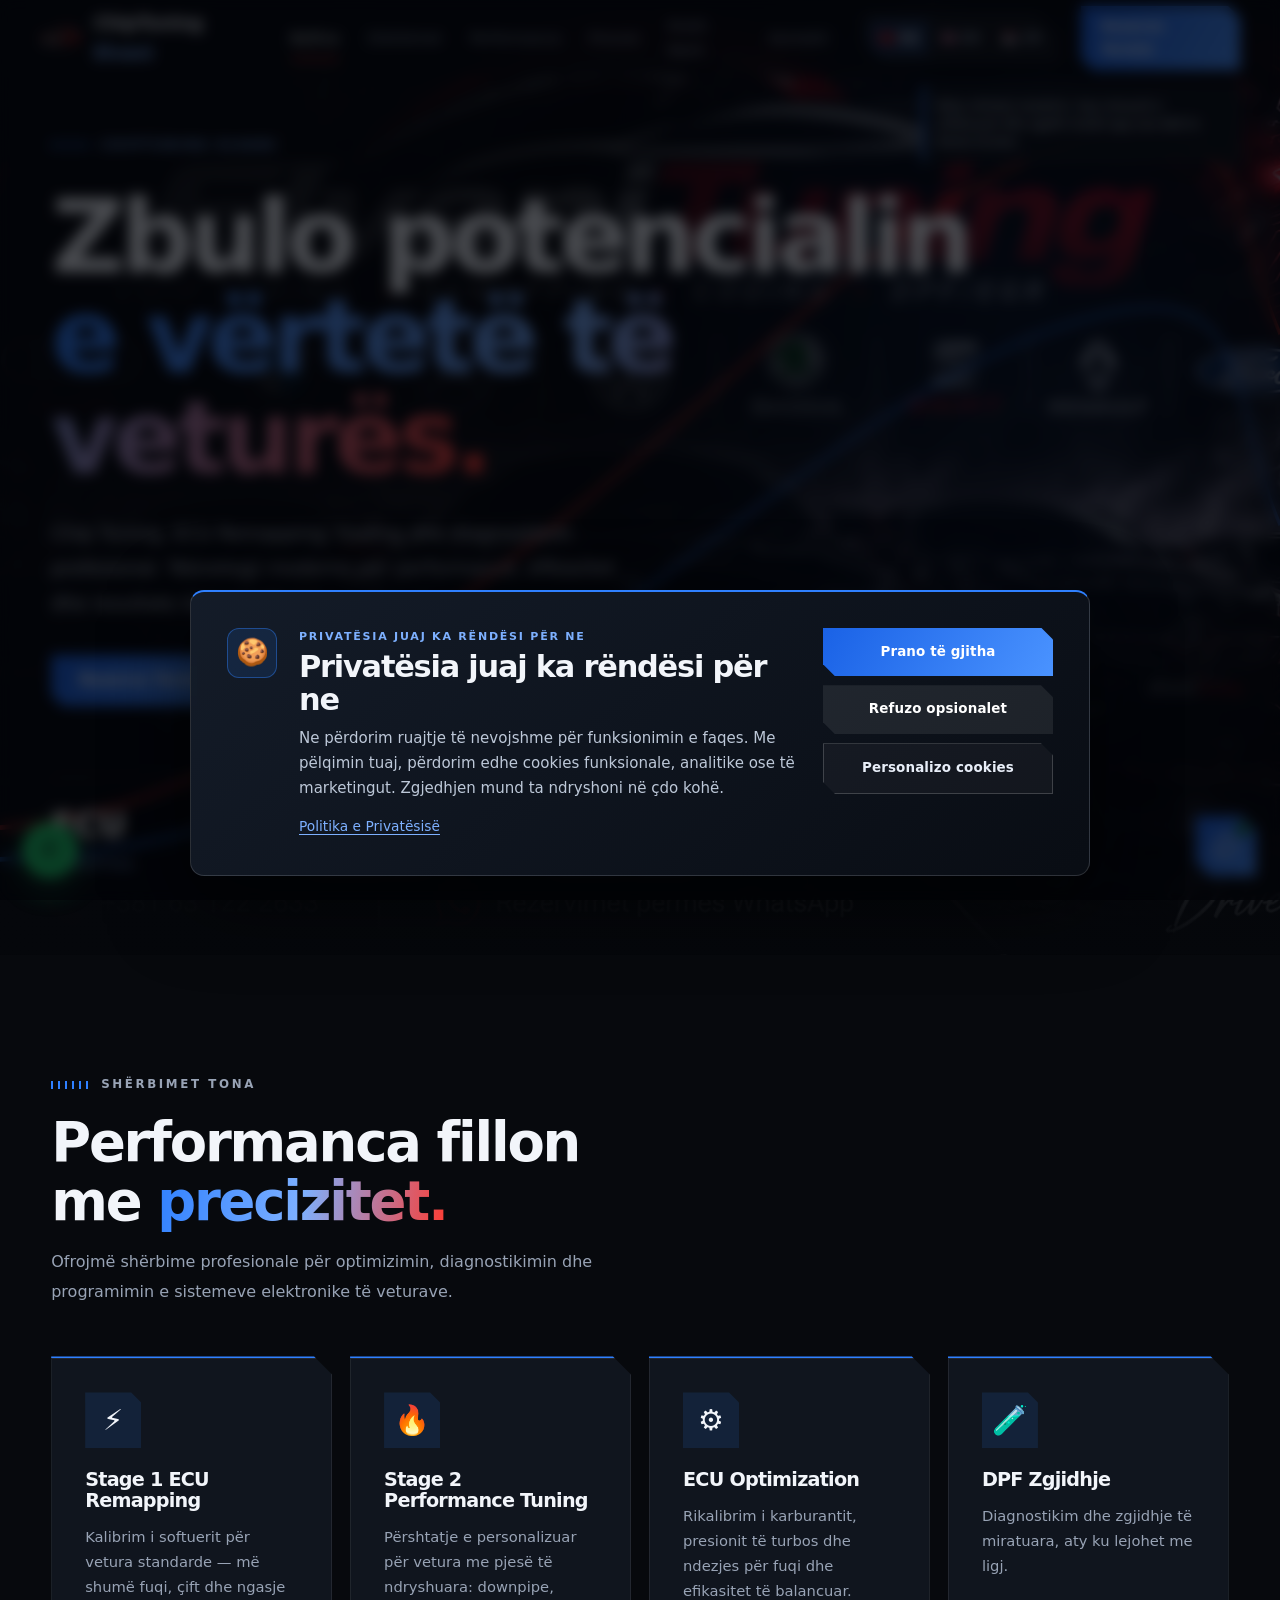
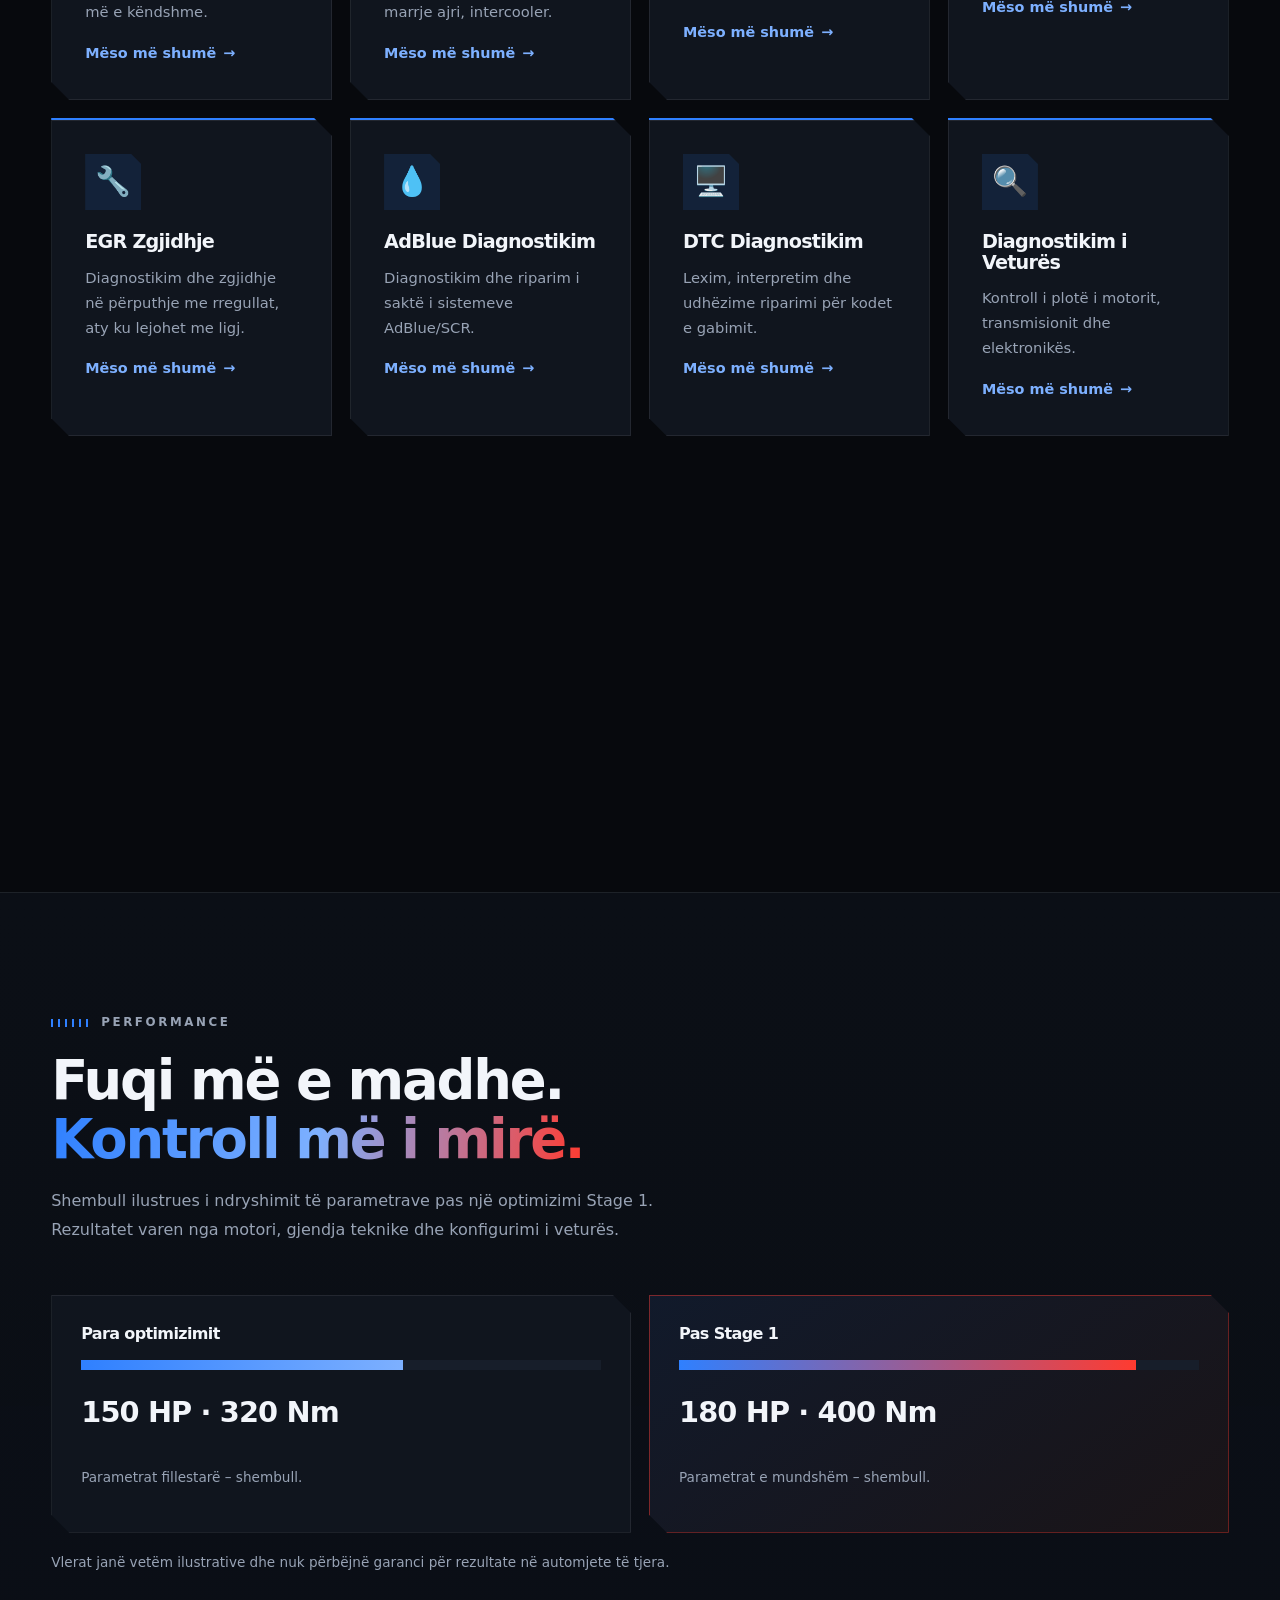
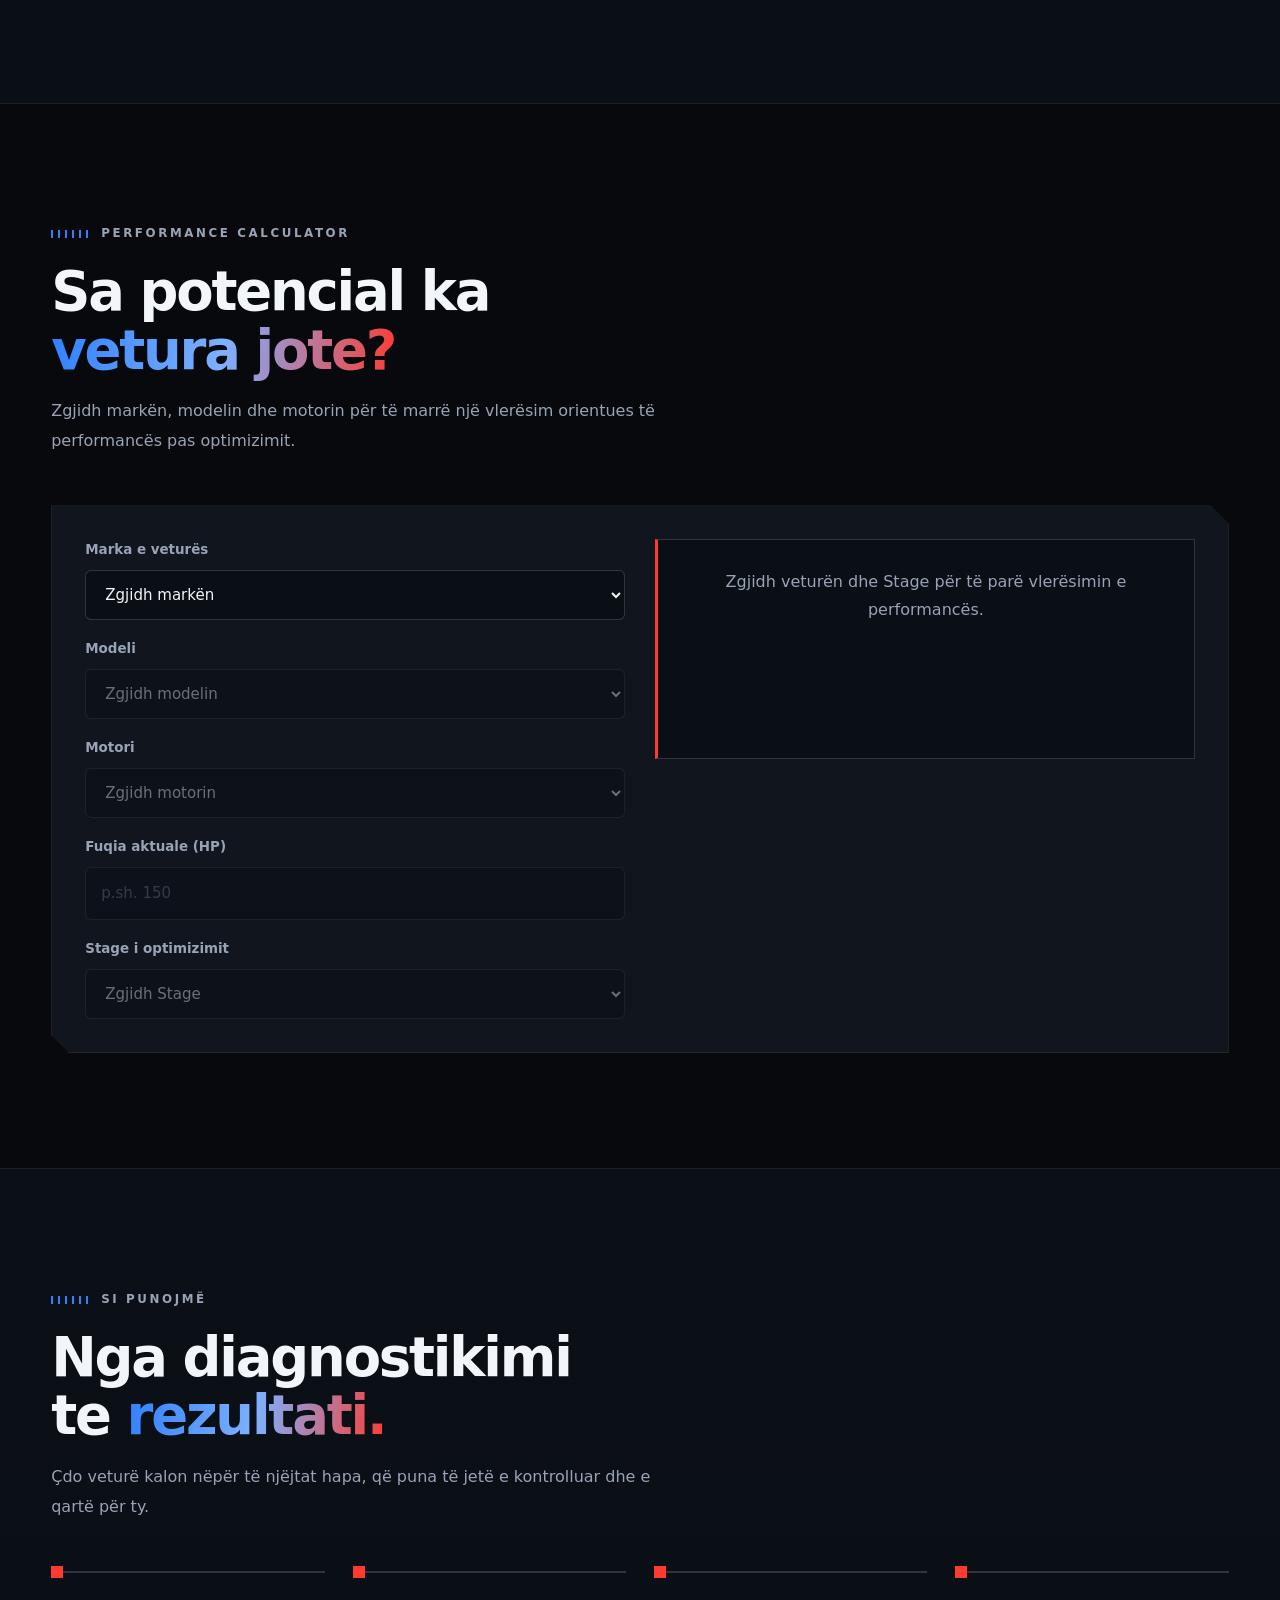
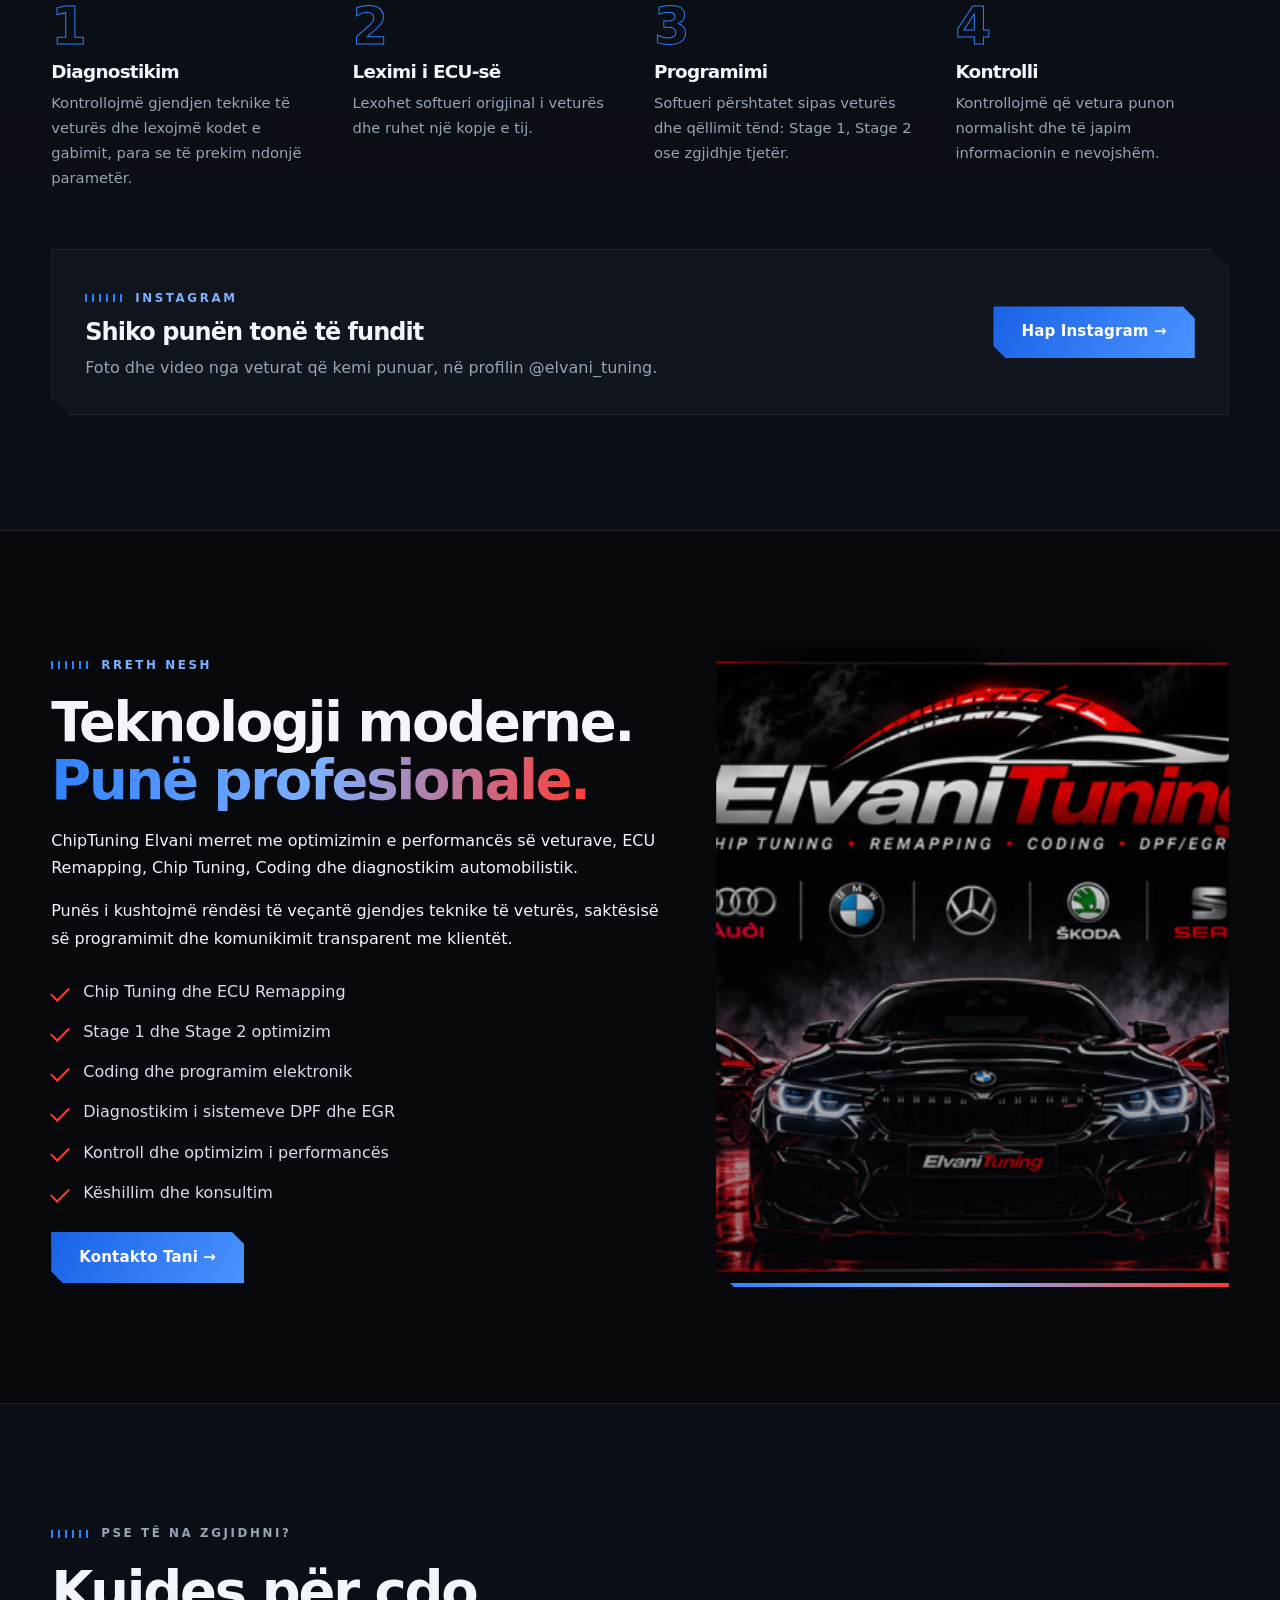
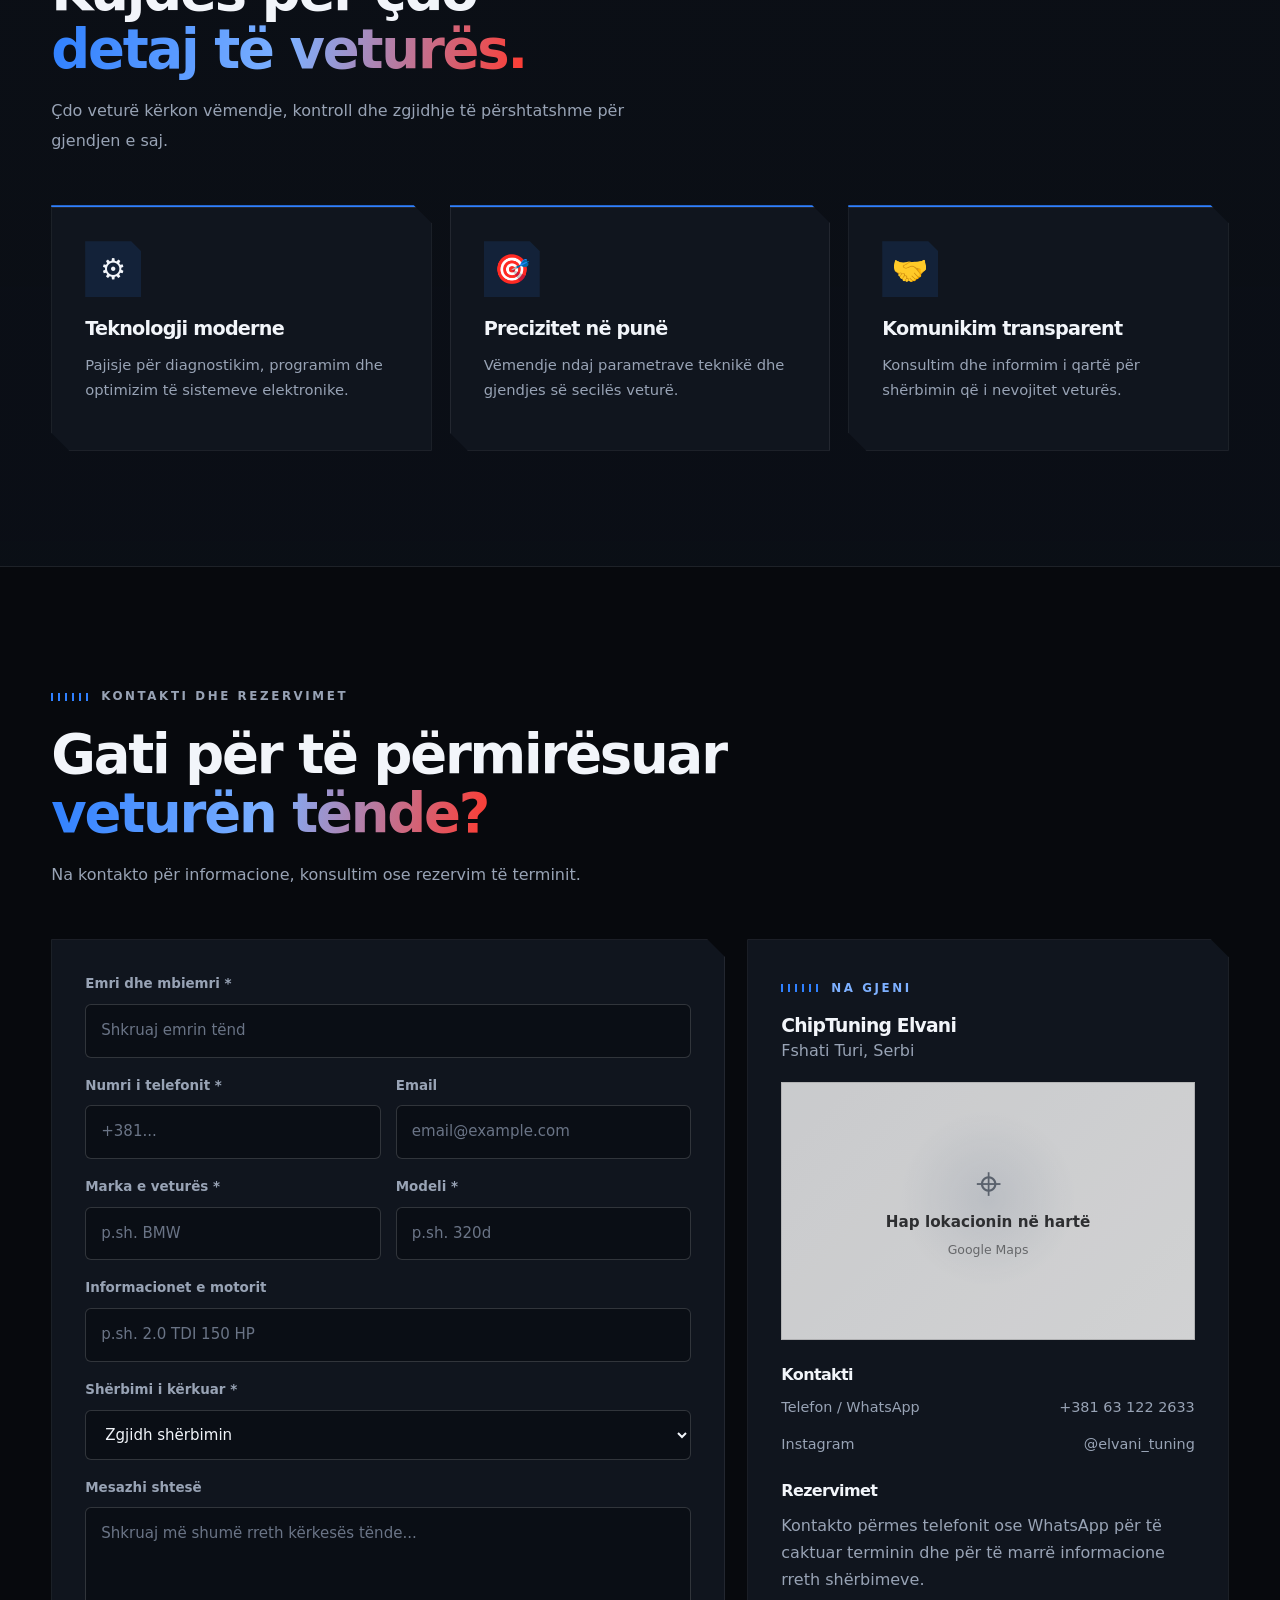
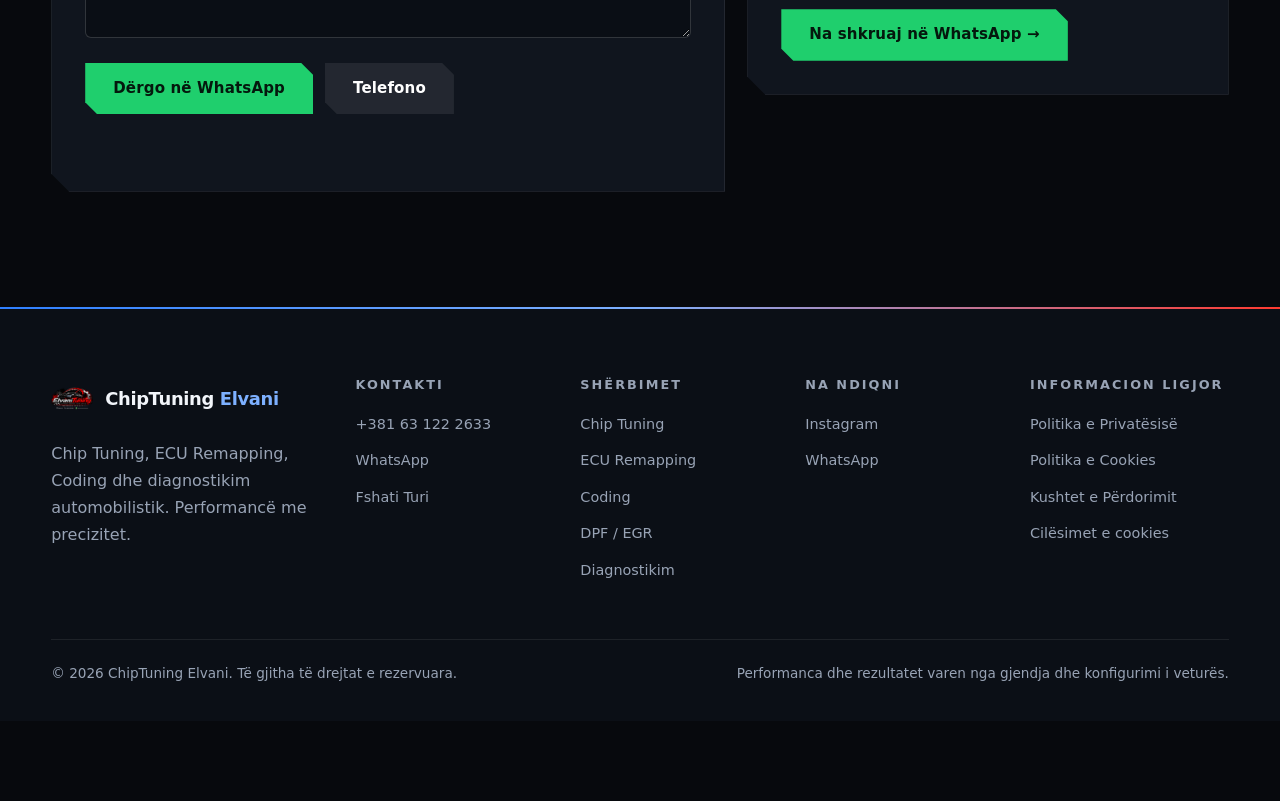
==== commit 0161a1bb: "Update website" ====
--- a/index.html
+++ b/index.html
@@ -56,9 +56,9 @@
 .chat-compose button{width:43px;height:43px;flex-shrink:0;border:0;color:#fff;background:#2f80ff;font-size:18px}
 .chat-note{padding:0 12px 10px;color:#71839b;background:#0f1520;text-align:center;font-size:10px}
 
-@media(max-width:480px){
-  .chat-widget{right:15px;bottom:15px}
-  .chat-panel{right:-3px;bottom:72px;height:min(490px,calc(100vh - 105px))}
+@media(max-width:520px){
+  .chat-widget{right:15px;bottom:83px}
+  .chat-panel{right:-3px;bottom:70px;height:min(490px,calc(100dvh - 235px));max-height:none}
   .chat-launcher{width:54px;height:54px}
 }
 </style>
@@ -360,7 +360,7 @@
         <h3>ChipTuning Elvani</h3>
         <p class="muted" id="addressText">Fshati Turi, Serbi</p>
 
-        <a class="map-wrap map-link" href="https://maps.google.com/?q=Turi%2C%20Serbia" target="_blank" rel="noopener noreferrer" aria-label="Lokacioni i ChipTuning Elvani">
+        <a class="map-wrap map-link" href="https://maps.app.goo.gl/t5ENMZnhpFziAwKW9" target="_blank" rel="noopener noreferrer" aria-label="Lokacioni i ChipTuning Elvani">
           <span aria-hidden="true">⌖</span><strong>Hap lokacionin në hartë</strong><small>Google Maps</small>
         </a>
 
@@ -594,4 +594,4 @@
 })();
 </script>
 </body>
-</html>
+</html>
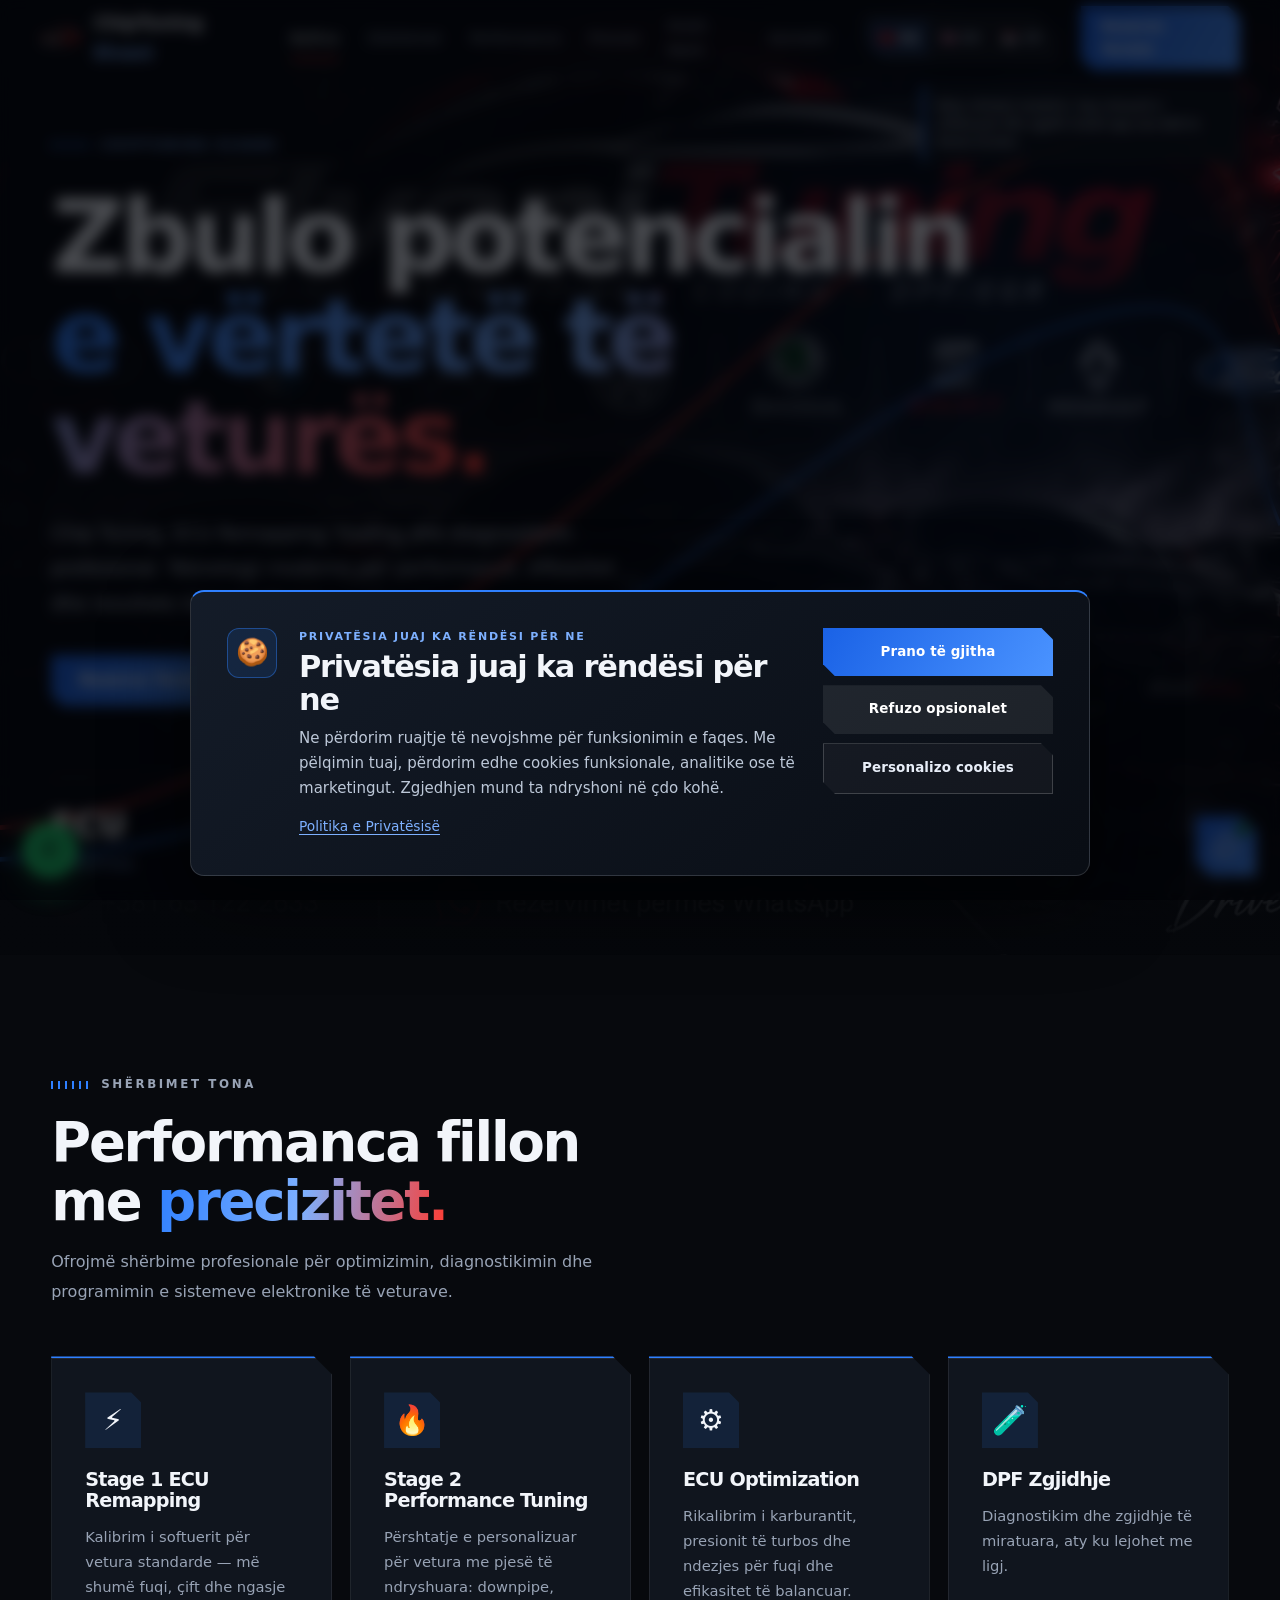
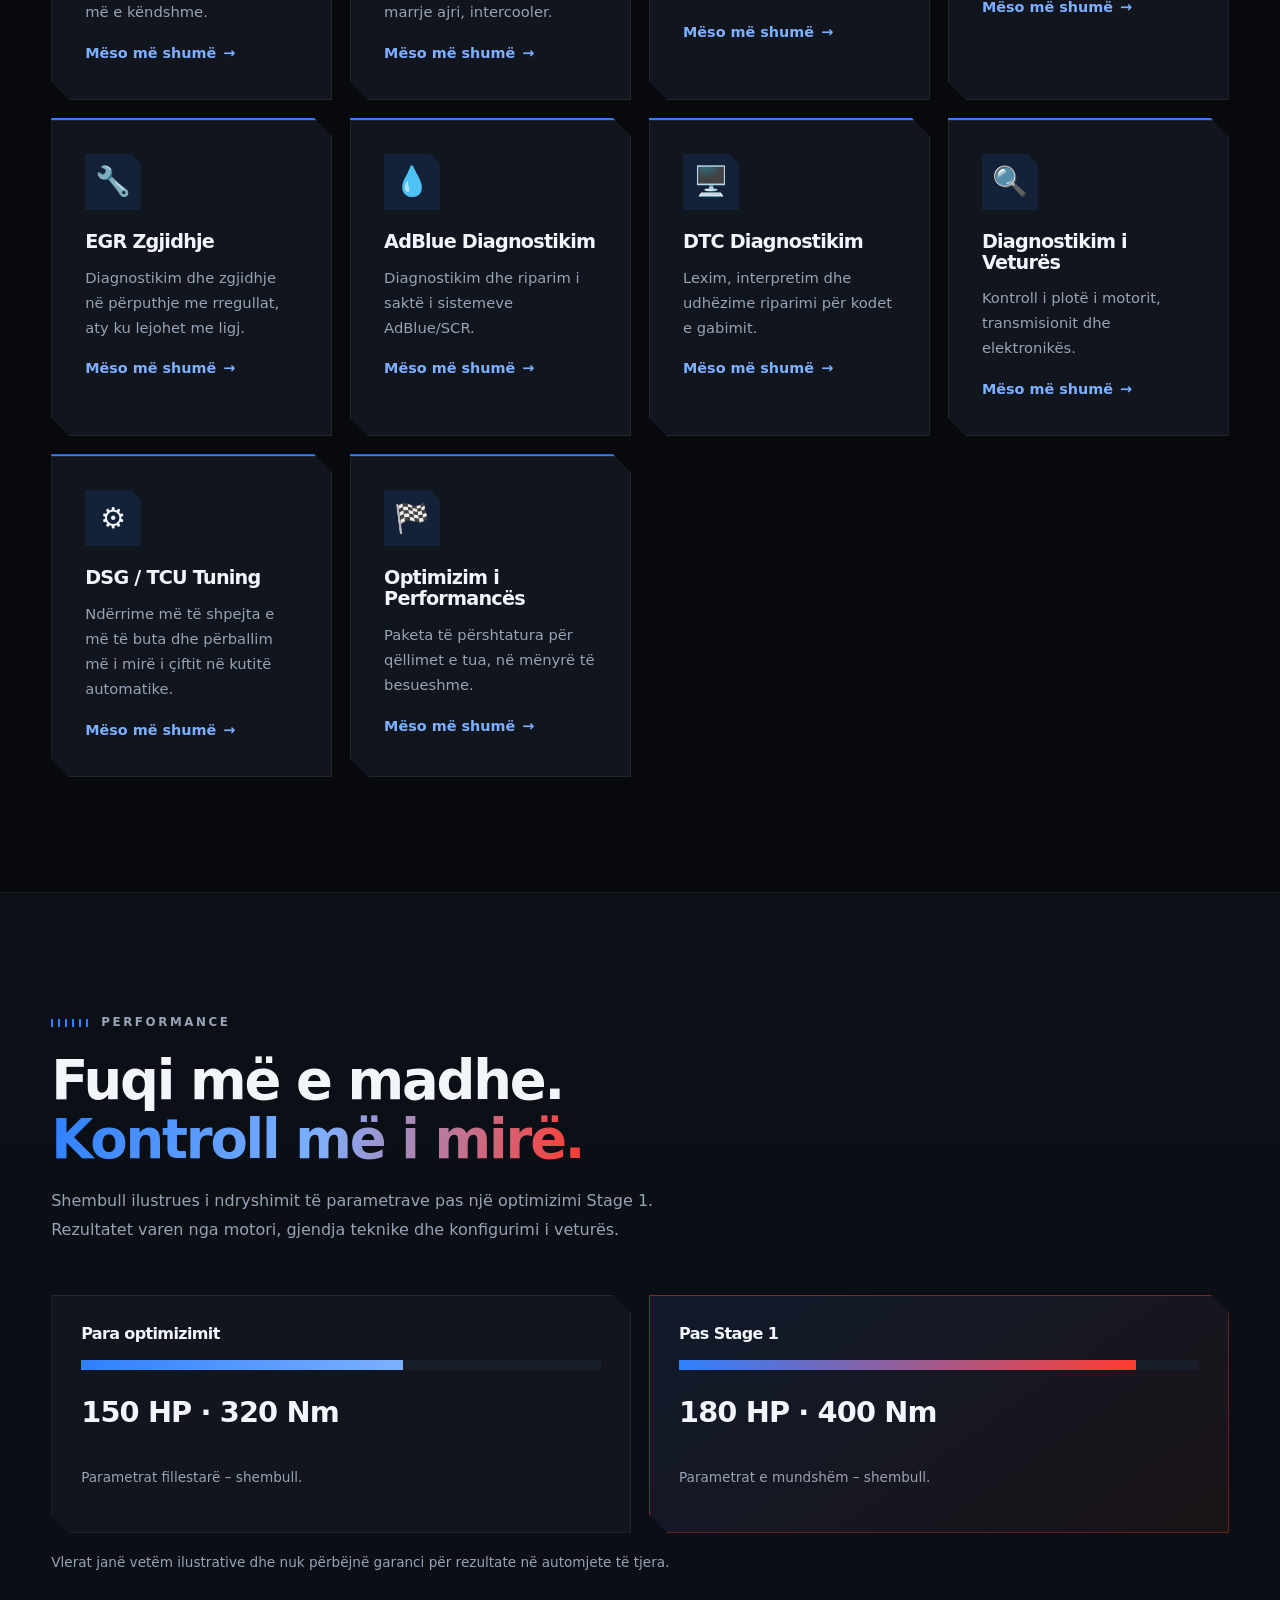
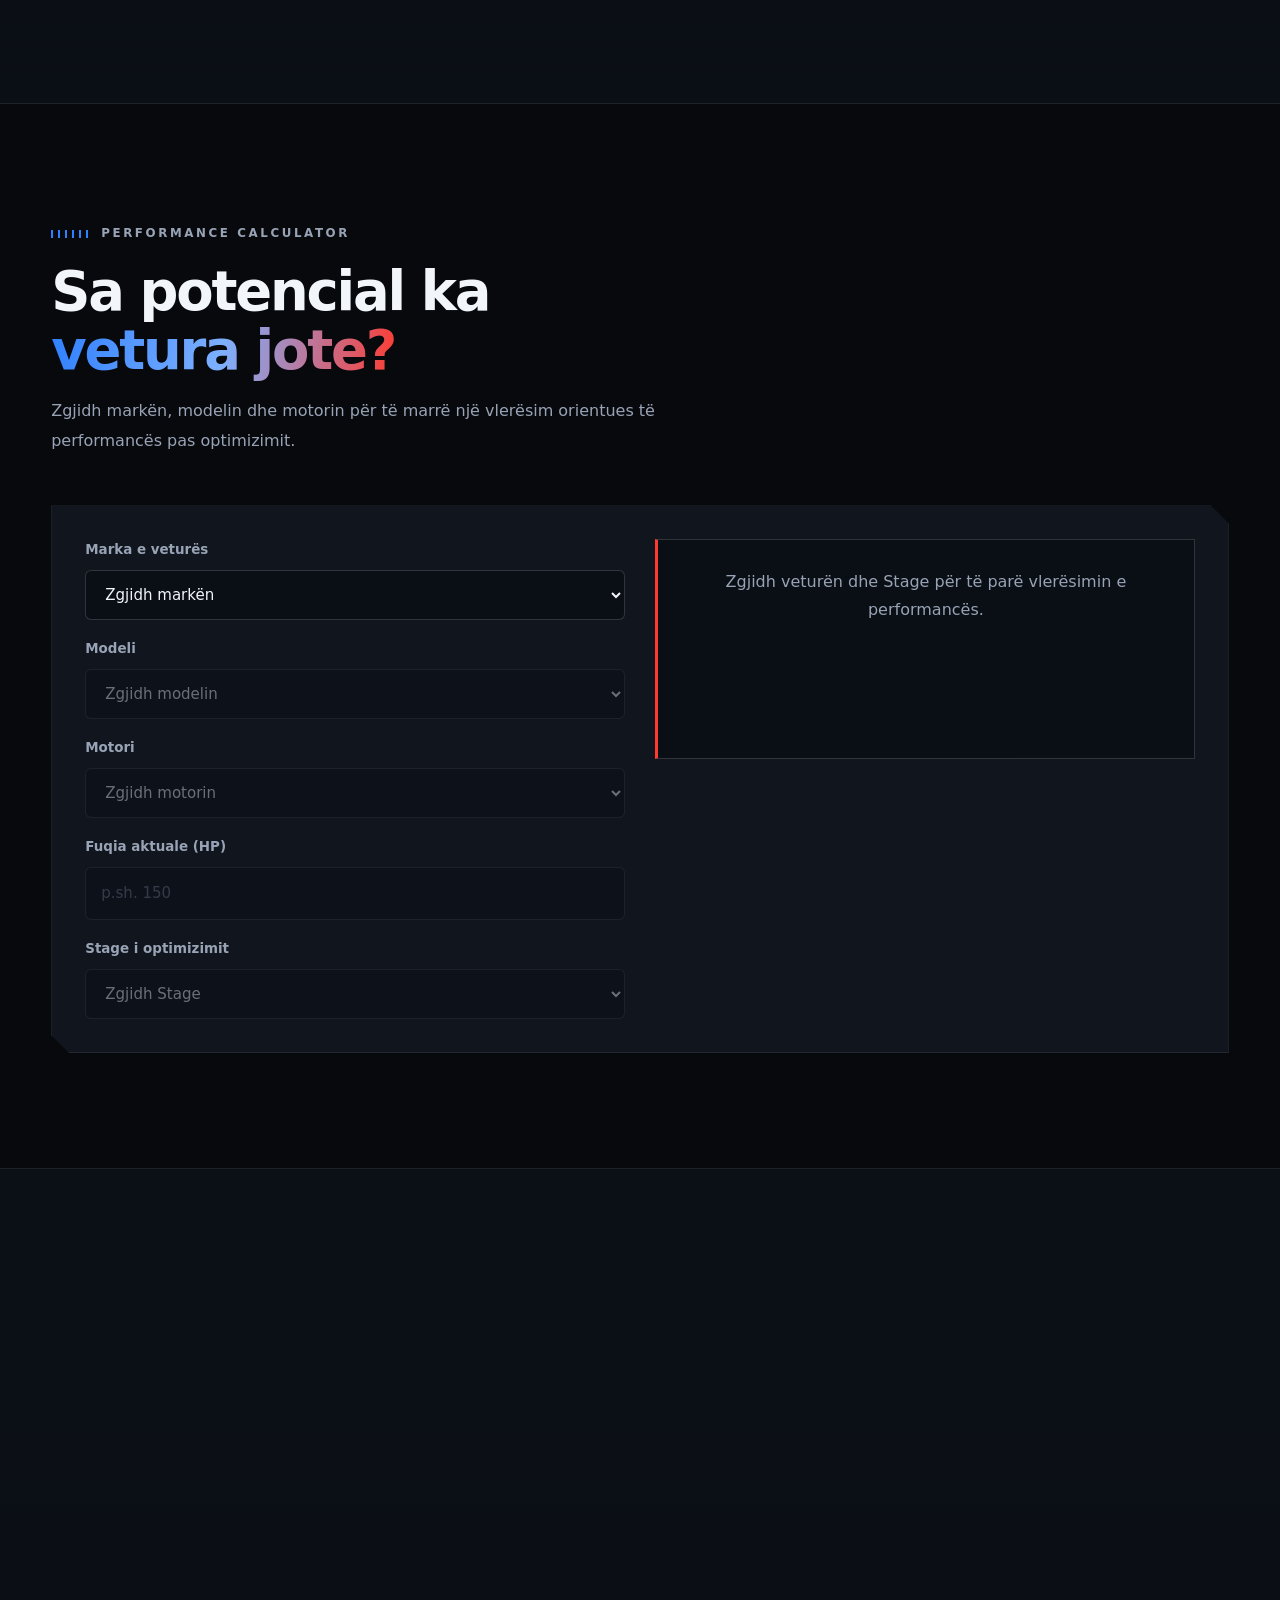
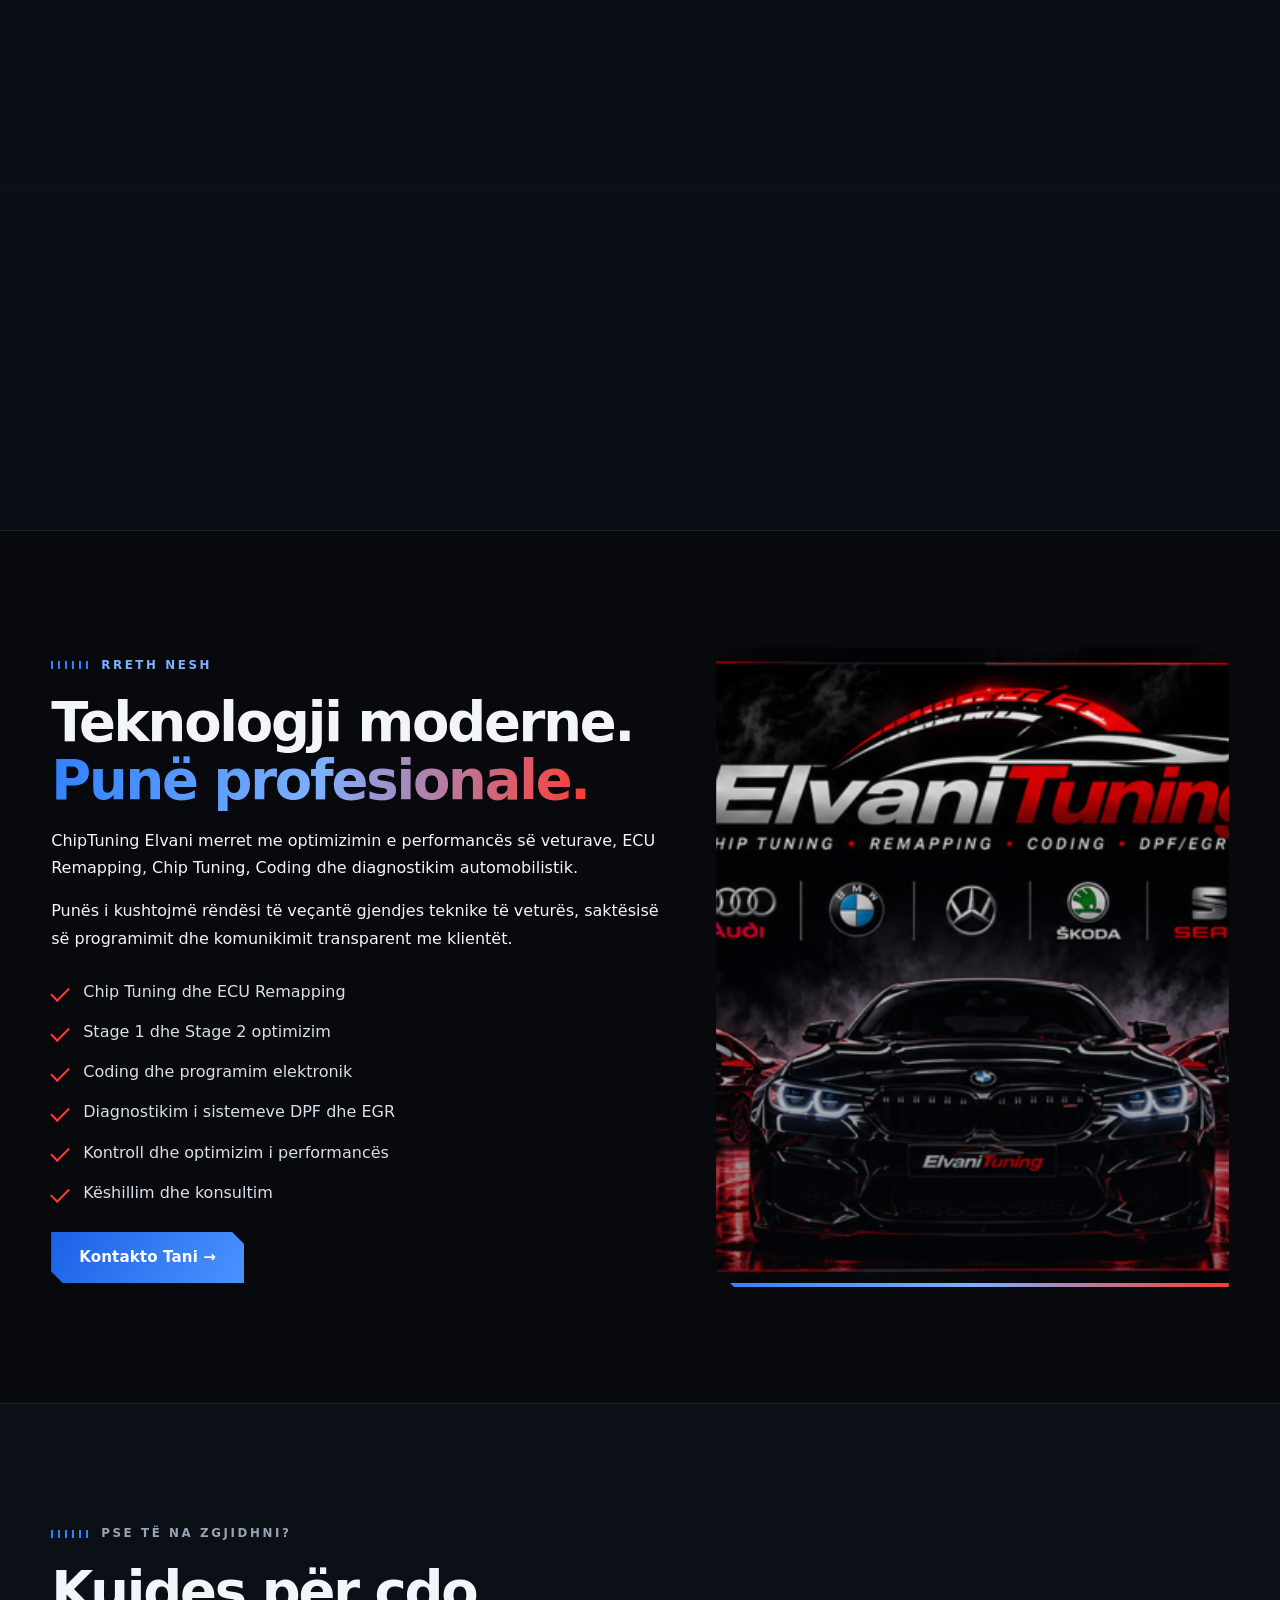
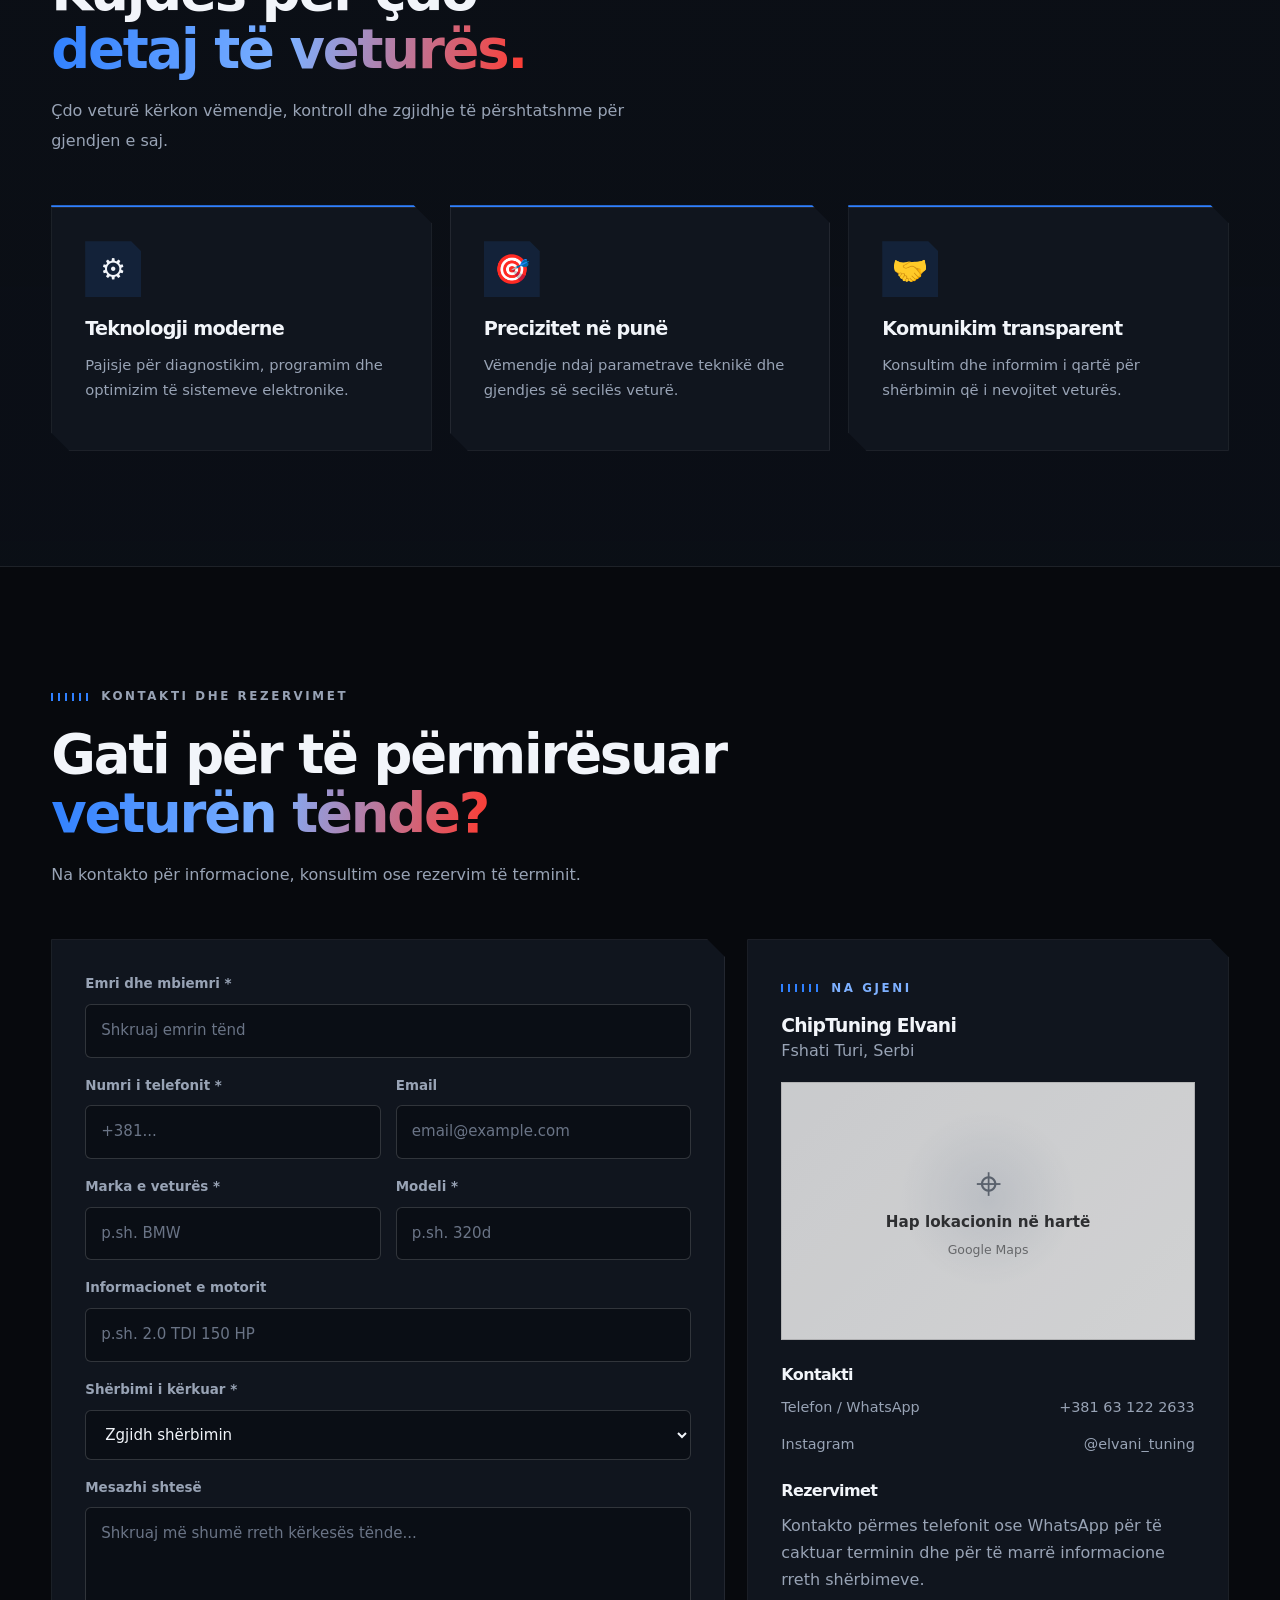
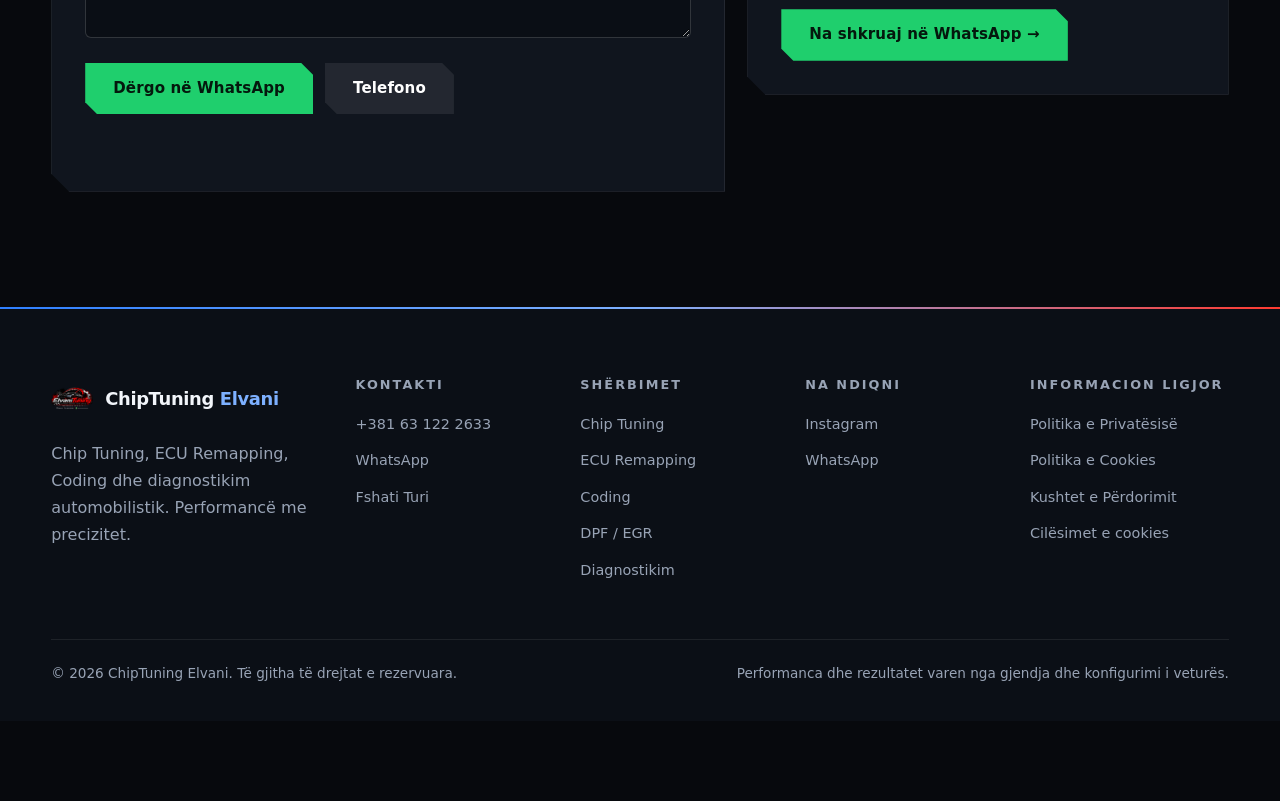
==== commit 316563e6: "Update website" ====
--- a/index.html
+++ b/index.html
@@ -57,9 +57,10 @@
 .chat-note{padding:0 12px 10px;color:#71839b;background:#0f1520;text-align:center;font-size:10px}
 
 @media(max-width:520px){
-  .chat-widget{right:15px;bottom:83px}
-  .chat-panel{right:-3px;bottom:70px;height:min(490px,calc(100dvh - 235px));max-height:none}
+  .chat-widget{right:15px;bottom:120px}
+  .chat-panel{right:-3px;bottom:70px;height:min(490px,calc(100dvh - 290px));max-height:none}
   .chat-launcher{width:54px;height:54px}
+  .wa-float{bottom:122px}
 }
 </style>
 </head>
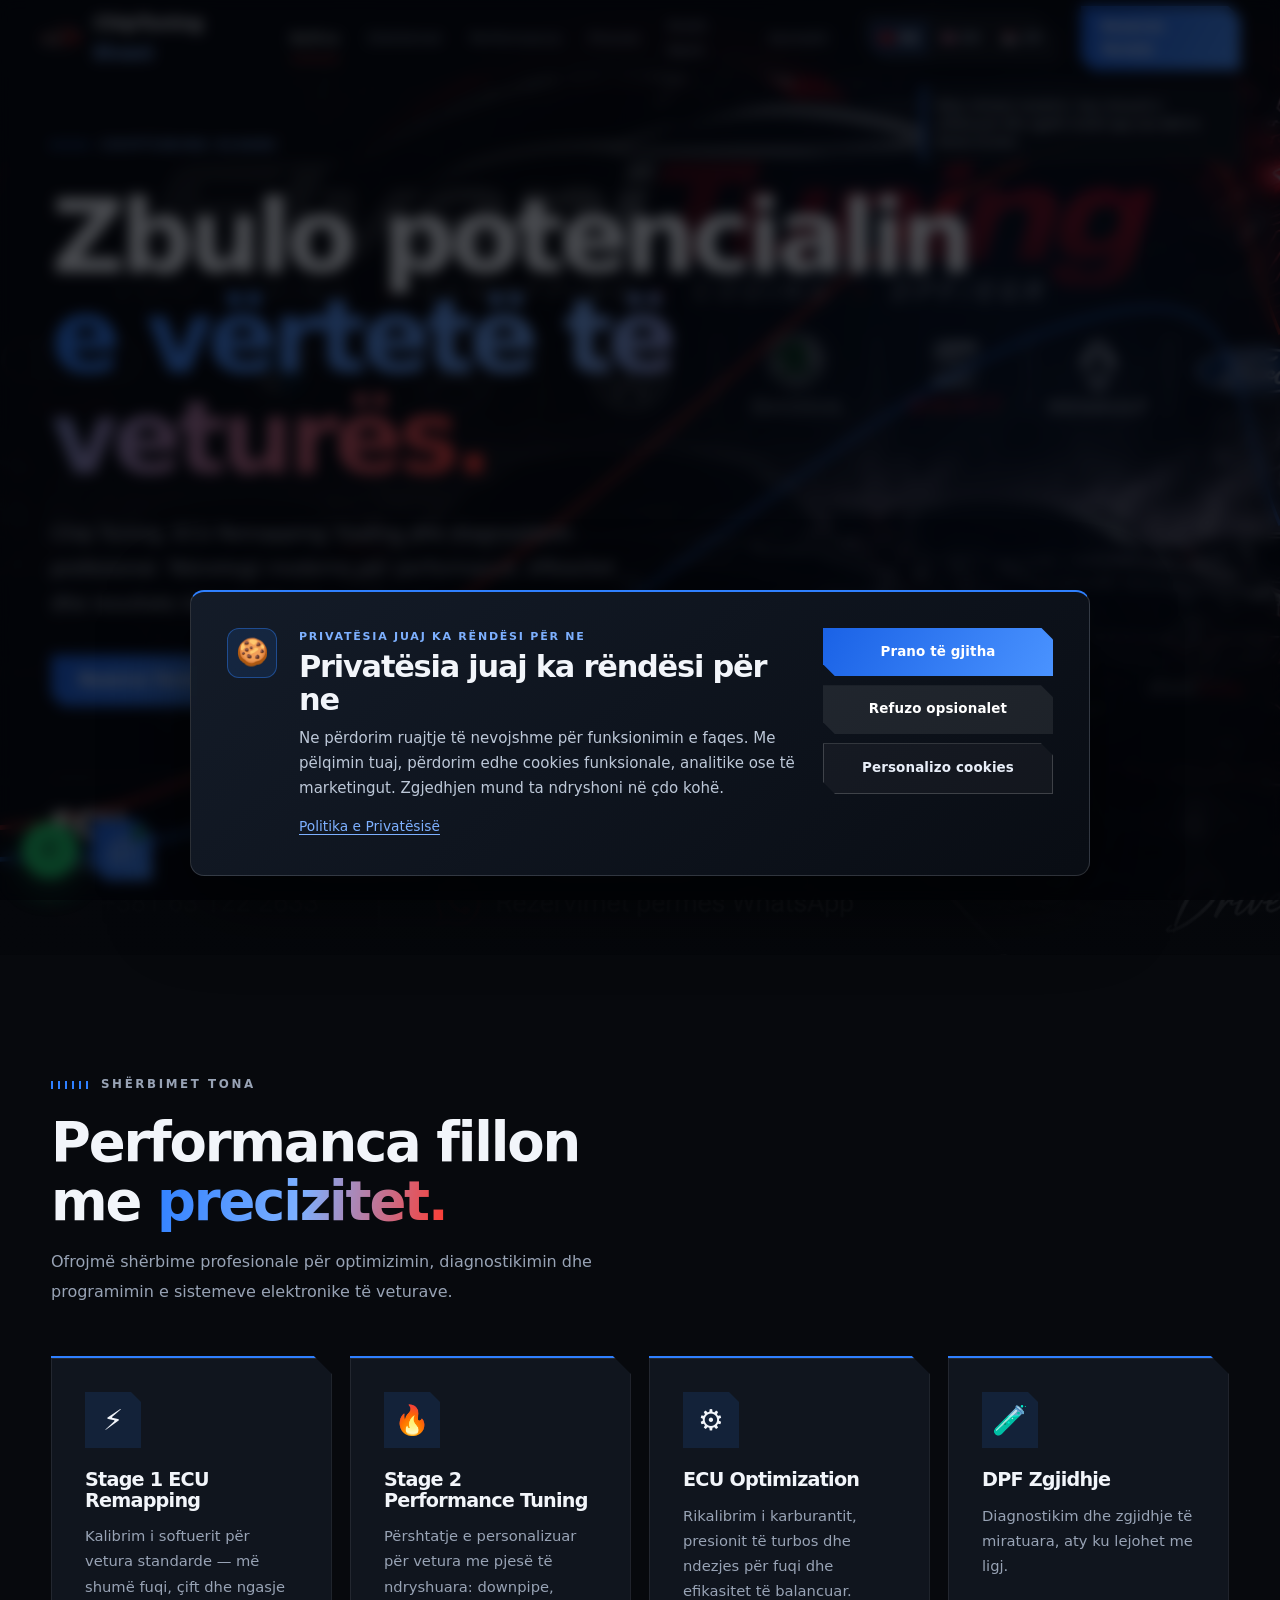
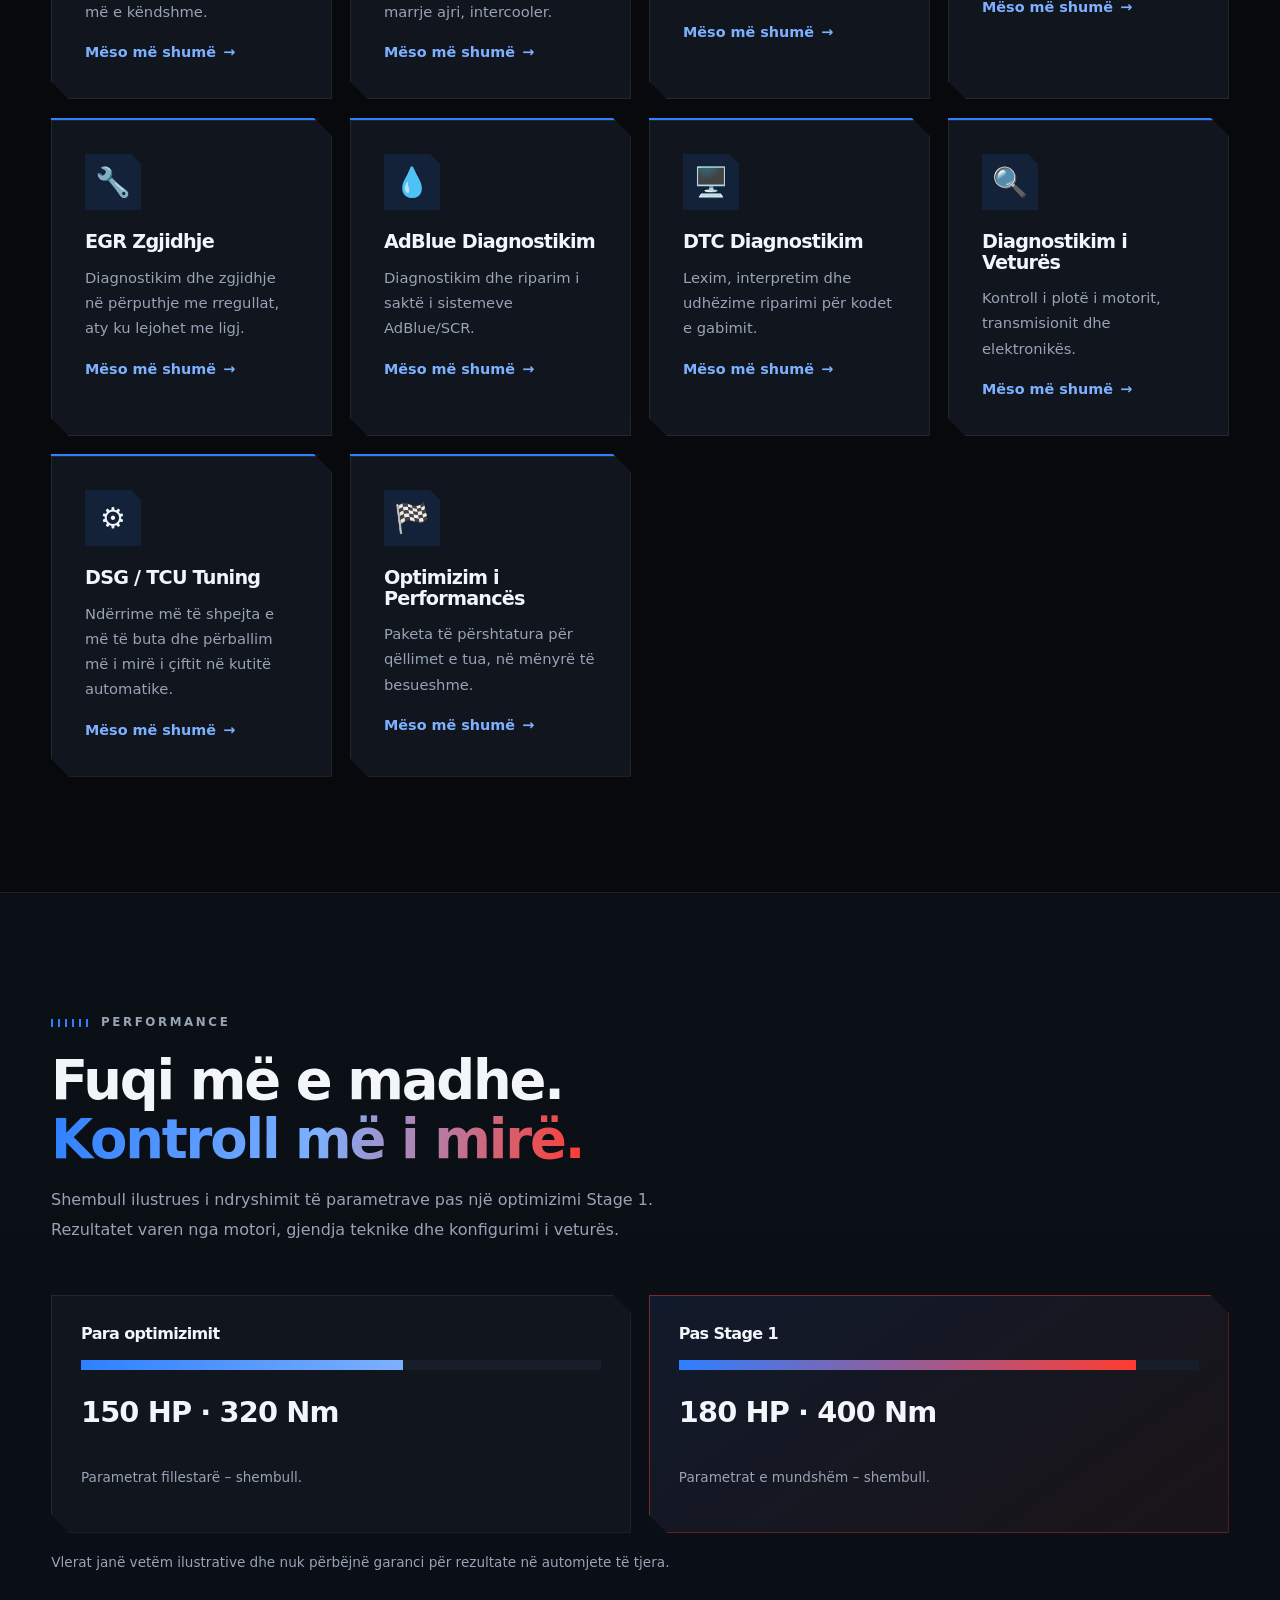
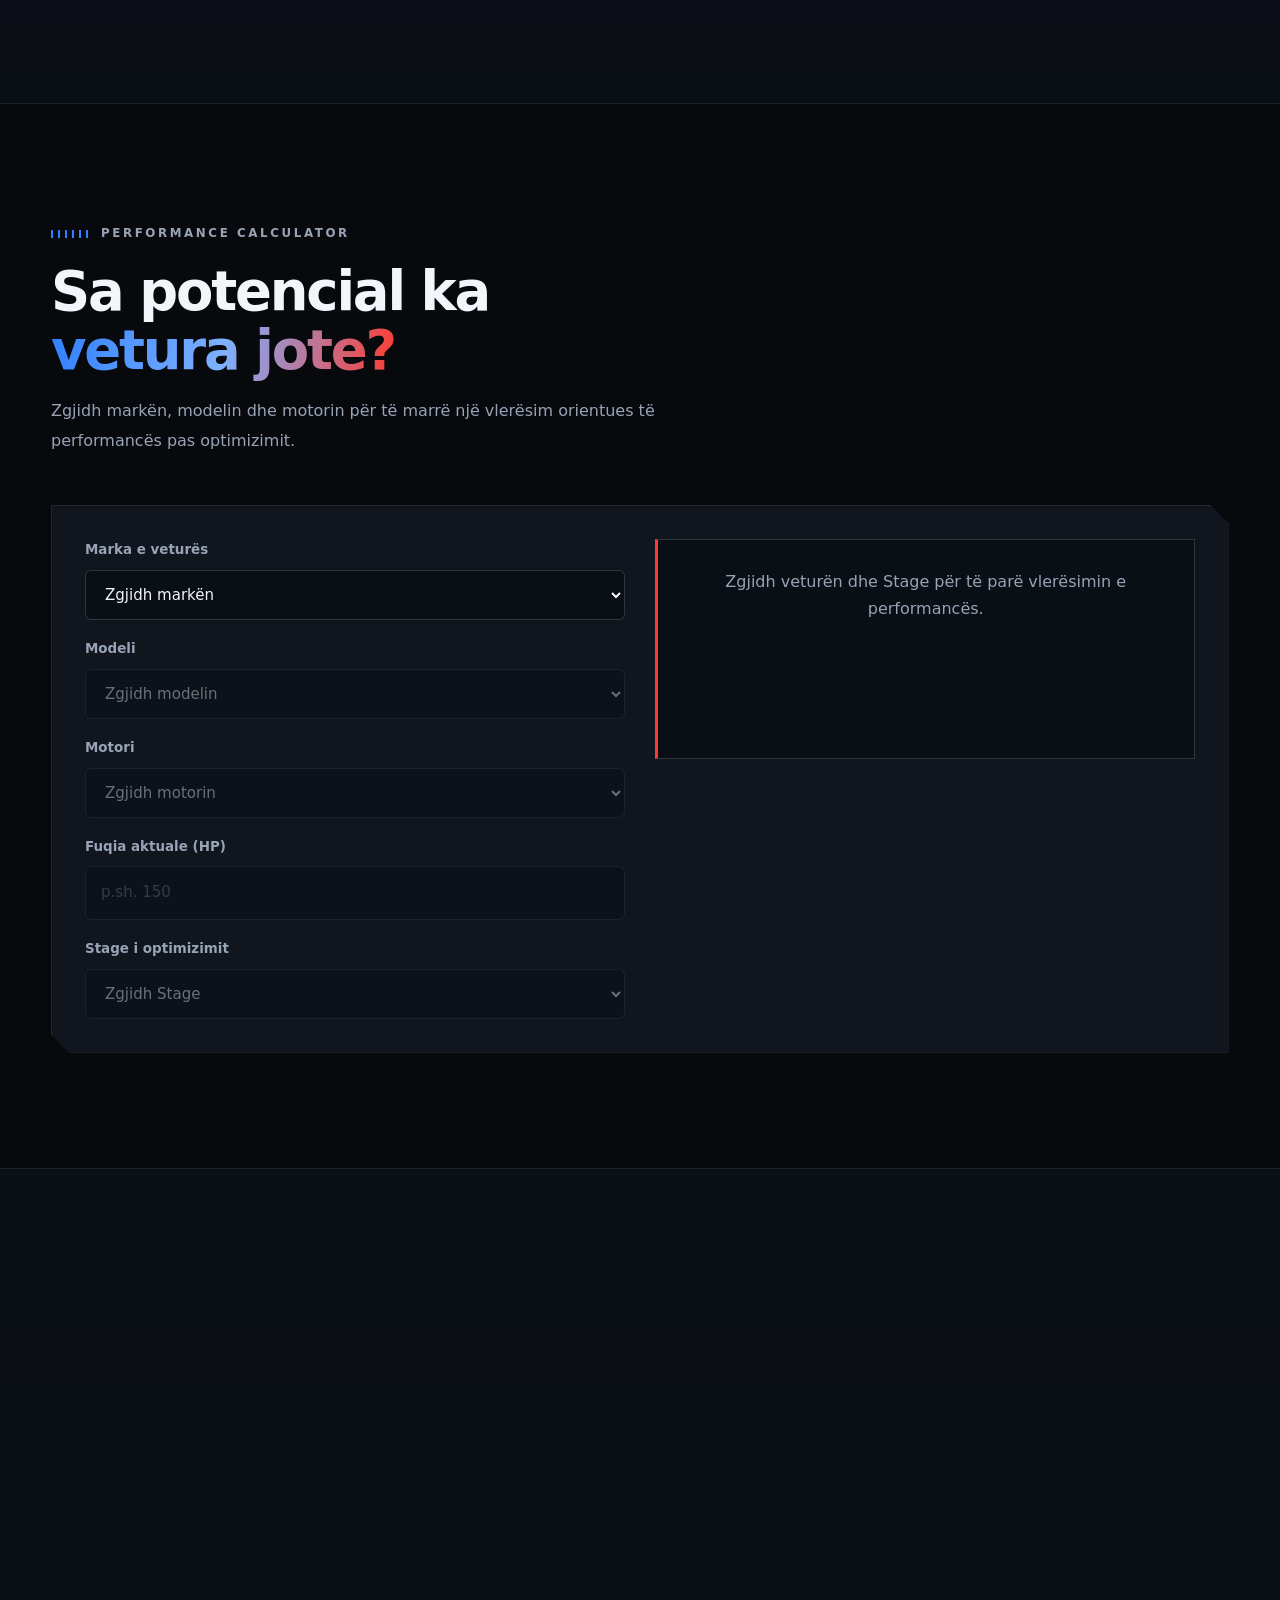
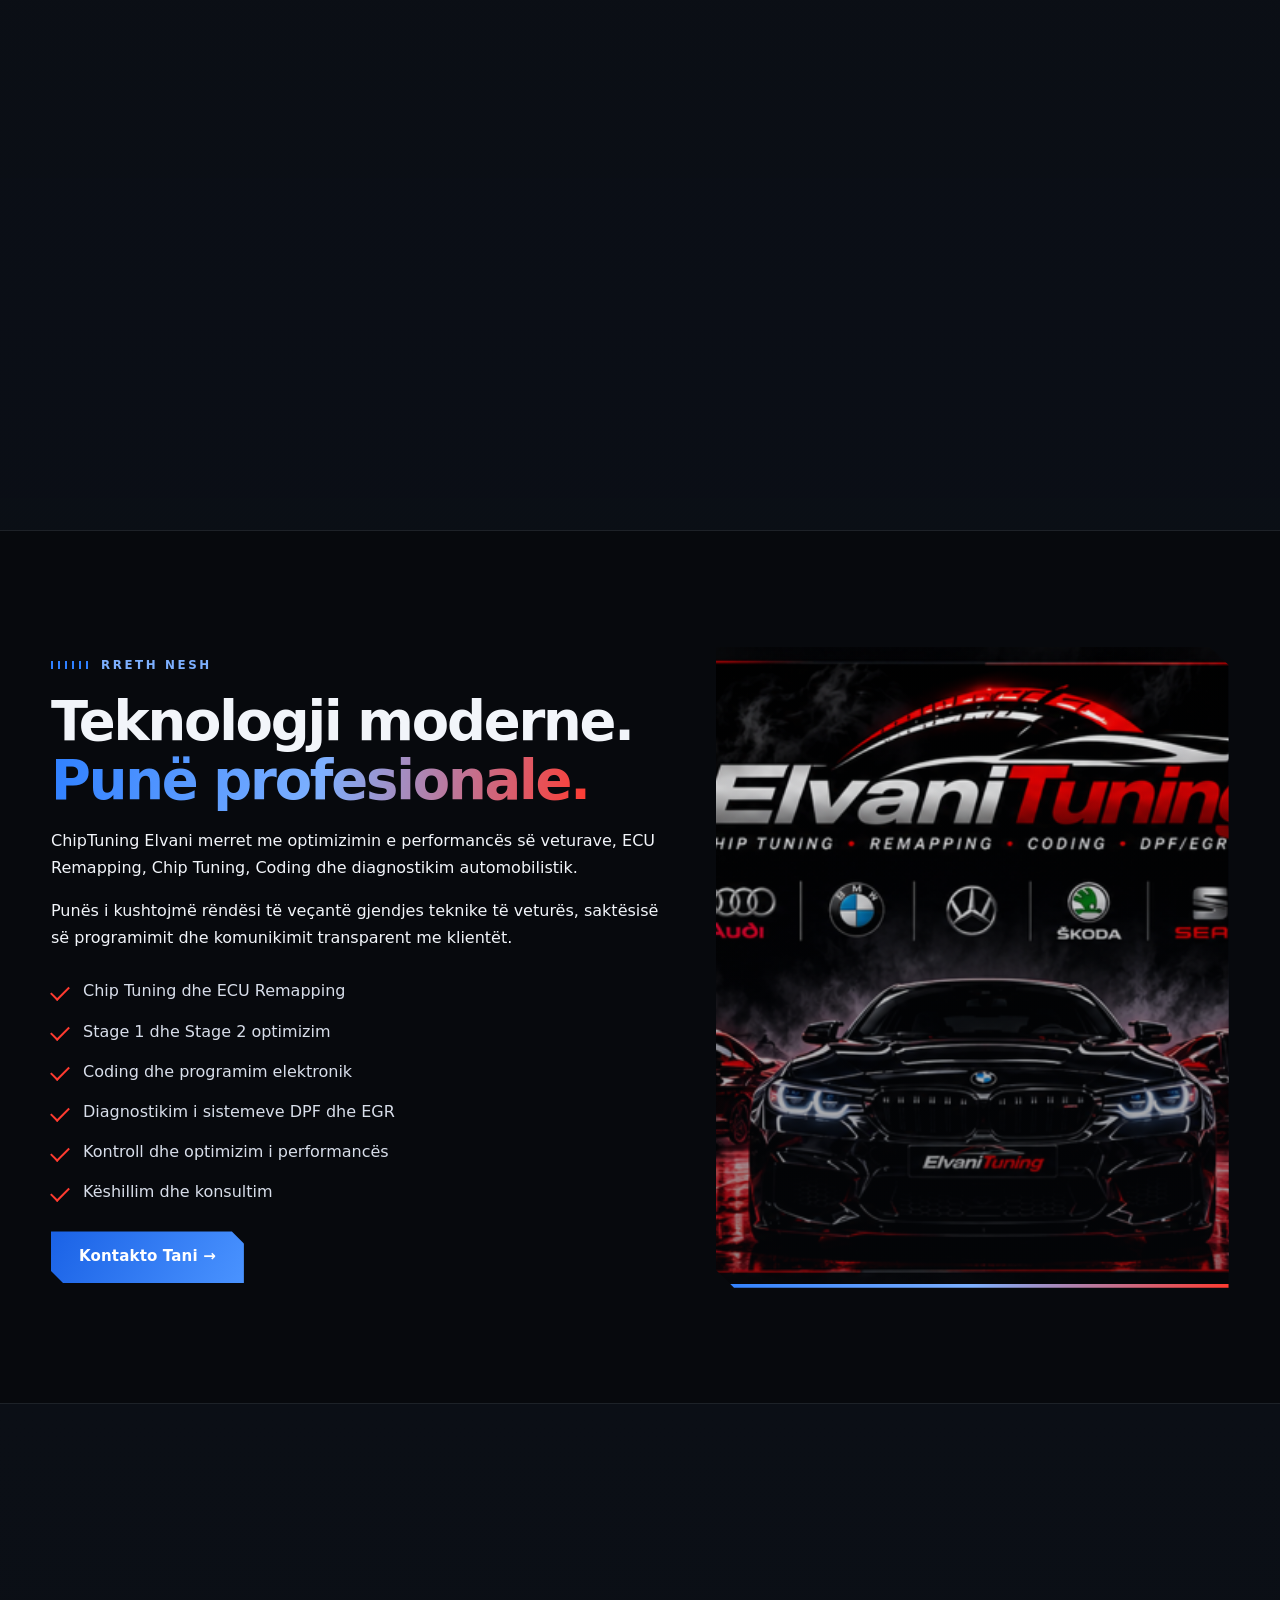
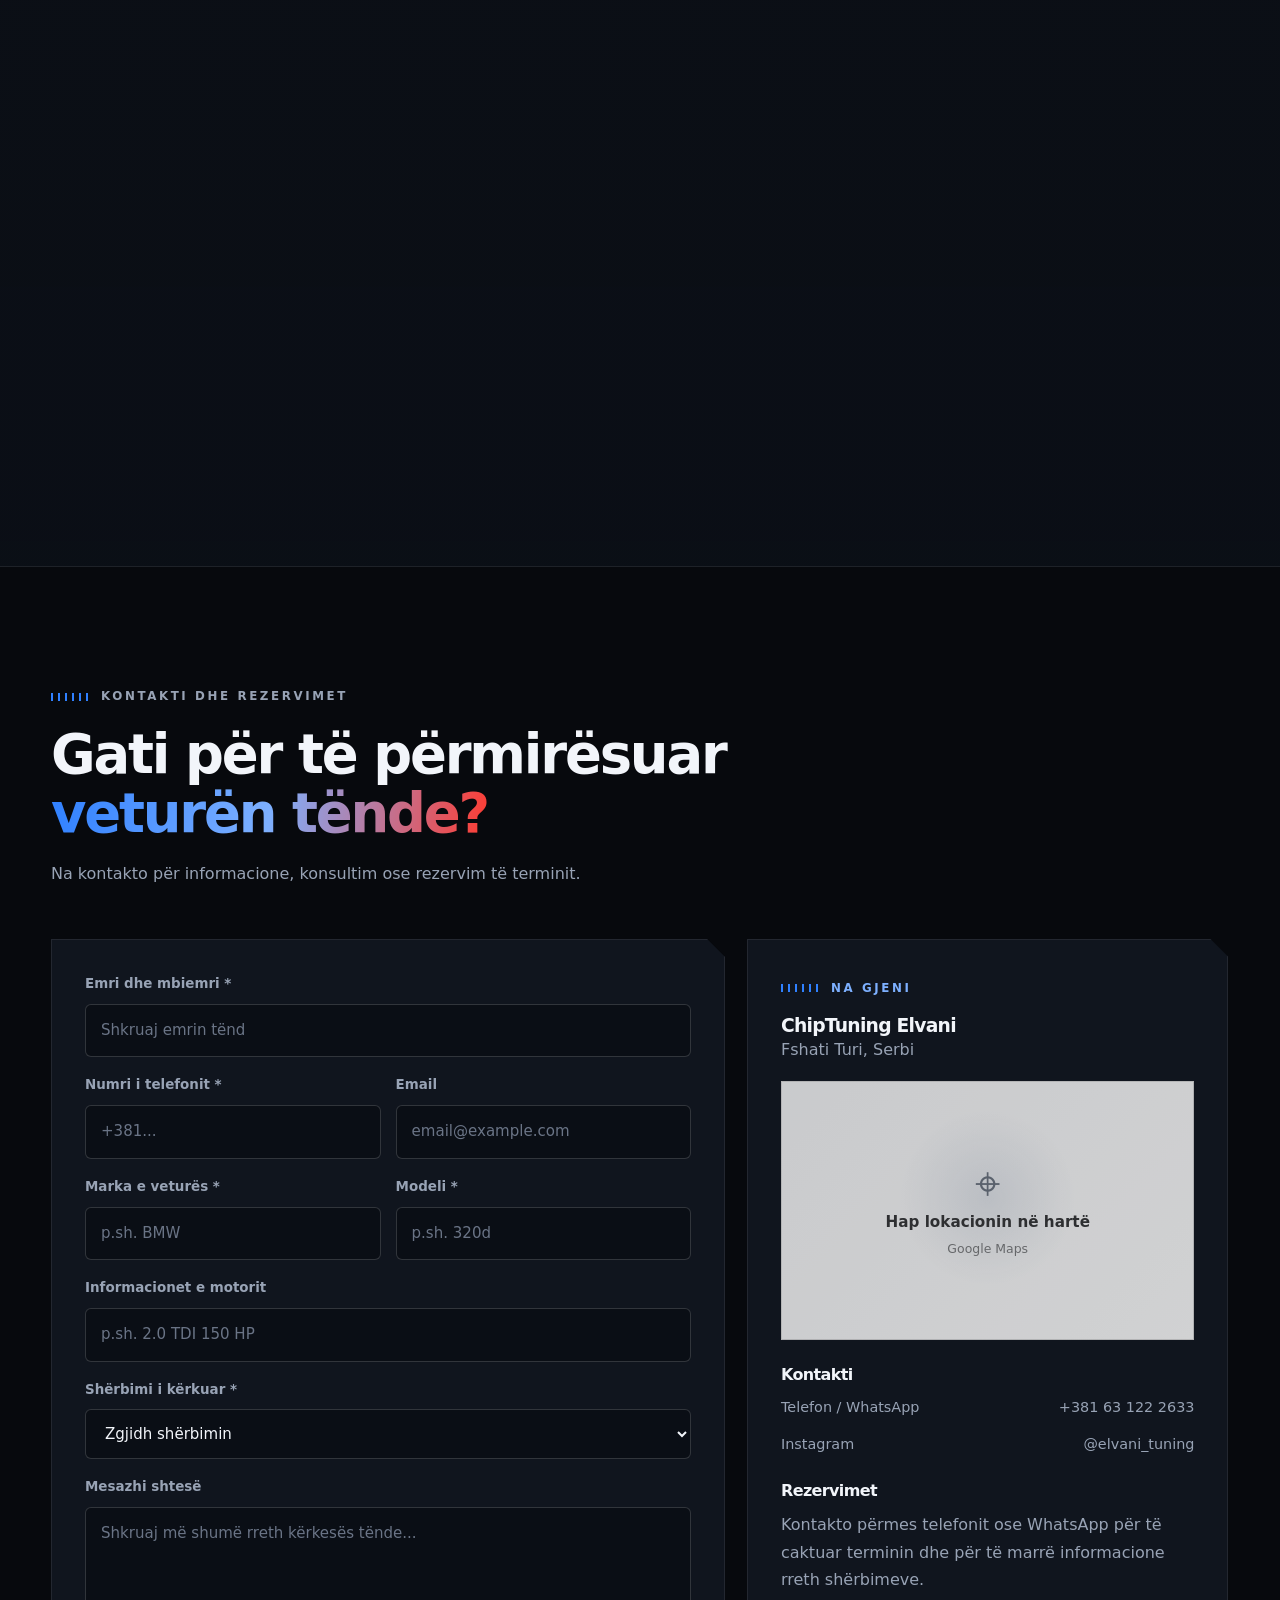
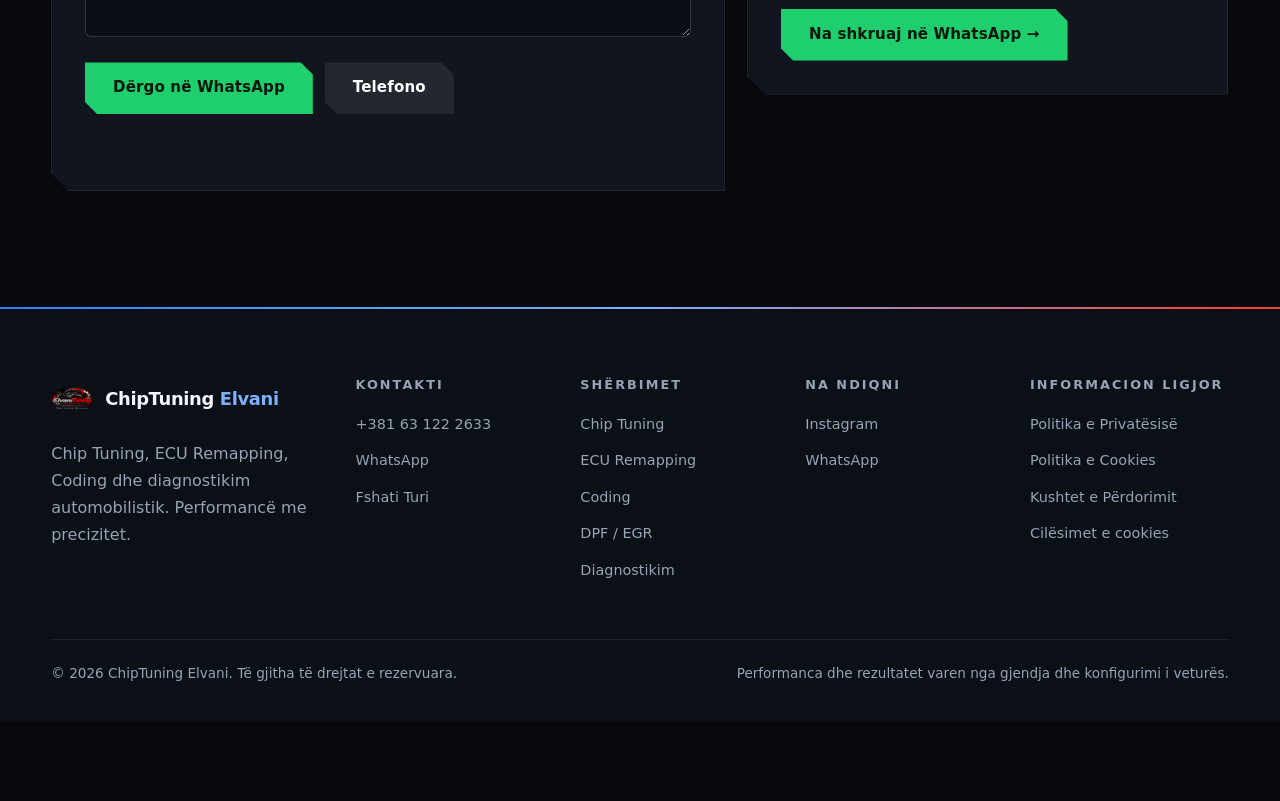
==== commit e9b50a6d: "Update website" ====
--- a/index.html
+++ b/index.html
@@ -34,8 +34,8 @@
 .chat-launcher:hover{background:linear-gradient(135deg,#ff3b30,#ff6a3d)}
 .chat-launcher svg{width:26px;height:26px}
 .chat-online{position:absolute;top:8px;right:8px;width:10px;height:10px;border-radius:50%;background:#22c55e;box-shadow:0 0 0 2px #07090d}
-.chat-panel{position:absolute;right:0;bottom:76px;width:min(370px,calc(100vw - 32px));height:490px;max-height:calc(100vh - 120px);display:flex;flex-direction:column;overflow:hidden;background:#0d121b;border:1px solid rgba(255,255,255,.14);border-top:3px solid #ff3b30;box-shadow:0 24px 70px rgba(0,0,0,.6);opacity:0;visibility:hidden;transform:translateY(14px);transform-origin:bottom right;transition:.25s ease}
-.chat-panel.open{opacity:1;visibility:visible;transform:none}
+.chat-panel{position:absolute;right:0;bottom:76px;width:min(370px,calc(100vw - 32px));height:490px;max-height:calc(100vh - 120px);display:flex;flex-direction:column;overflow:hidden;background:#0d121b;border:1px solid rgba(255,255,255,.14);border-top:3px solid #ff3b30;box-shadow:0 24px 70px rgba(0,0,0,.6);opacity:0;visibility:hidden;transform:translateY(18px) scale(.92);transform-origin:bottom right;transition:opacity .3s ease,transform .4s cubic-bezier(.2,.9,.3,1.15),visibility 0s linear .4s}
+.chat-panel.open{opacity:1;visibility:visible;transform:none;transition:opacity .3s ease,transform .4s cubic-bezier(.2,.9,.3,1.15),visibility 0s}
 .chat-header{display:flex;align-items:center;gap:12px;padding:16px 18px;color:#fff;background:linear-gradient(120deg,#0f2a5c,#1a62e6)}
 .chat-avatar{display:grid;place-items:center;width:40px;height:40px;flex-shrink:0;background:rgba(255,255,255,.14);font-weight:800;font-size:.85rem}
 .chat-header-info{flex:1}
@@ -56,11 +56,140 @@
 .chat-compose button{width:43px;height:43px;flex-shrink:0;border:0;color:#fff;background:#2f80ff;font-size:18px}
 .chat-note{padding:0 12px 10px;color:#71839b;background:#0f1520;text-align:center;font-size:10px}
 
+@media(min-width:521px){
+  .chat-widget{right:auto;left:92px;bottom:20px}
+  .chat-panel{right:auto;left:0;transform-origin:bottom left}
+}
+
+
+/* ===================== ANIMATIONS ===================== */
+@keyframes revealUp{from{opacity:0;transform:translateY(28px)}to{opacity:1;transform:none}}
+@keyframes heroIn{from{opacity:0;transform:translateY(34px)}to{opacity:1;transform:none}}
+@keyframes navIn{from{transform:translateY(-100%)}to{transform:none}}
+@keyframes msgIn{from{opacity:0;transform:translateY(10px) scale(.97)}to{opacity:1;transform:none}}
+@keyframes popIn{from{opacity:0;transform:scale(.4) translateY(20px)}to{opacity:1;transform:none}}
+@keyframes chatBob{0%,100%{transform:translateY(0)}50%{transform:translateY(-5px)}}
+@keyframes ping{0%{transform:scale(1);opacity:.8}80%,100%{transform:scale(2.2);opacity:0}}
+@keyframes waRing{0%{transform:scale(1);opacity:.7}100%{transform:scale(1.7);opacity:0}}
+@keyframes typingDot{0%,80%,100%{transform:translateY(0);opacity:.4}40%{transform:translateY(-5px);opacity:1}}
+@keyframes barGrow{from{transform:scaleX(0)}to{transform:scaleX(1)}}
+
+/* Page load */
+.nav{animation:navIn .7s cubic-bezier(.2,.7,.2,1) backwards}
+.hero-content>*{animation:heroIn .9s cubic-bezier(.2,.7,.2,1) backwards}
+.hero-content>:nth-child(1){animation-delay:.10s}
+.hero-content>:nth-child(2){animation-delay:.20s}
+.hero-content>:nth-child(3){animation-delay:.35s}
+.hero-content>:nth-child(4){animation-delay:.50s}
+.hero-content>:nth-child(5){animation-delay:.65s}
+
+/* Scroll reveal (script.js adds .in) */
+.steps.reveal,.grid-3.reveal,.ba-grid.reveal{transform:none}
+.grid-3.reveal.in .service-card,.ba-grid.reveal.in .ba-card{animation:revealUp .7s cubic-bezier(.2,.7,.2,1) backwards}
+.grid-3.reveal.in .service-card:nth-child(2),.ba-grid.reveal.in .ba-card:nth-child(2){animation-delay:.12s}
+.grid-3.reveal.in .service-card:nth-child(3){animation-delay:.24s}
+.about-text.reveal.in .checklist li{animation:revealUp .6s cubic-bezier(.2,.7,.2,1) backwards}
+.about-text.reveal.in .checklist li:nth-child(1){animation-delay:.15s}
+.about-text.reveal.in .checklist li:nth-child(2){animation-delay:.22s}
+.about-text.reveal.in .checklist li:nth-child(3){animation-delay:.29s}
+.about-text.reveal.in .checklist li:nth-child(4){animation-delay:.36s}
+.about-text.reveal.in .checklist li:nth-child(5){animation-delay:.43s}
+.about-text.reveal.in .checklist li:nth-child(6){animation-delay:.50s}
+@supports (animation-timeline:view()){
+  .services-grid>*{animation:revealUp linear backwards;animation-timeline:view();animation-range:entry 0% entry 40%}
+}
+
+/* Hover details */
+.service-icon{transition:transform .35s cubic-bezier(.2,.7,.2,1)}
+.service-card:hover .service-icon{transform:translateY(-3px) rotate(-6deg)}
+.btn-accent:not(.install-btn),.btn-wa{position:relative;overflow:hidden;isolation:isolate}
+.btn-accent:not(.install-btn)::before,.btn-wa::before{content:"";position:absolute;top:0;bottom:0;left:-60%;width:45%;z-index:-1;background:linear-gradient(100deg,transparent,rgba(255,255,255,.35),transparent);transform:skewX(-20deg);transition:left .6s ease}
+.btn-accent:not(.install-btn):hover::before,.btn-wa:hover::before{left:130%}
+@media(min-width:821px){
+  .nav-links>a:not(.active)::after{content:"";position:absolute;left:0;bottom:-10px;width:100%;height:2px;background:var(--accent-2);transform:scaleX(0);transform-origin:left;transition:transform .3s ease}
+  .nav-links>a:not(.active):hover::after{transform:scaleX(1)}
+}
+
+/* Floating buttons */
+.wa-float{animation:popIn .6s .8s cubic-bezier(.2,.9,.3,1.3) backwards}
+.wa-float::after{content:"";position:absolute;inset:0;border-radius:50%;border:2px solid #1fcf6d;animation:waRing 2.4s ease-out infinite;pointer-events:none}
+.chat-widget{animation:popIn .6s 1s cubic-bezier(.2,.9,.3,1.3) backwards}
+.chat-launcher{touch-action:manipulation;animation:chatBob 3.2s ease-in-out 2s infinite}
+.chat-launcher:hover{animation-play-state:paused}
+.chat-launcher[aria-expanded="true"]{animation:none}
+.chat-launcher svg{transition:transform .35s cubic-bezier(.2,.7,.2,1)}
+.chat-launcher[aria-expanded="true"] svg{transform:rotate(90deg) scale(.9)}
+.chat-online::after{content:"";position:absolute;inset:0;border-radius:50%;background:#22c55e;animation:ping 1.8s ease-out infinite}
+
+/* Chat messages, quick buttons, typing dots */
+.chat-message{animation:msgIn .35s cubic-bezier(.2,.7,.2,1) backwards}
+.chat-panel.open .chat-quick>*{animation:msgIn .4s cubic-bezier(.2,.7,.2,1) backwards}
+.chat-panel.open .chat-quick>:nth-child(1){animation-delay:0.12s}
+.chat-panel.open .chat-quick>:nth-child(2){animation-delay:0.17s}
+.chat-panel.open .chat-quick>:nth-child(3){animation-delay:0.22s}
+.chat-panel.open .chat-quick>:nth-child(4){animation-delay:0.27s}
+.chat-panel.open .chat-quick>:nth-child(5){animation-delay:0.32s}
+.chat-panel.open .chat-quick>:nth-child(6){animation-delay:0.37s}
+.chat-panel.open .chat-quick>:nth-child(7){animation-delay:0.42s}
+.chat-panel.open .chat-quick>:nth-child(8){animation-delay:0.47s}
+.chat-quick button:hover,.chat-quick a:hover{transform:translateY(-2px)}
+.chat-typing{display:flex;align-items:center;gap:5px;width:fit-content;padding:14px 16px}
+.chat-typing i{display:block;width:7px;height:7px;border-radius:50%;background:#7db0ff;animation:typingDot 1s ease-in-out infinite}
+.chat-typing i:nth-child(2){animation-delay:.15s}
+.chat-typing i:nth-child(3){animation-delay:.3s}
+.chat-actions{display:flex;flex-wrap:wrap;gap:7px;margin-top:10px}
+.chat-actions a,.chat-actions button{padding:8px 12px;color:#cfe0ff;background:rgba(47,128,255,.1);border:1px solid rgba(47,128,255,.4);font-size:11px;font-family:inherit;text-decoration:none;transition:.2s;cursor:pointer}
+.chat-actions a:hover,.chat-actions button:hover{background:rgba(255,59,48,.18);border-color:#ff3b30;transform:translateY(-2px)}
+.chat-actions a.wa{color:#04180d;background:#1fcf6d;border-color:#1fcf6d}
+.chat-actions a.wa:hover{background:#3be488;border-color:#3be488}
+
+@media(prefers-reduced-motion:reduce){
+  *,*::before,*::after{animation:none!important;transition-duration:.01ms!important}
+}
+
+/* ===== Mobile contact menu (speed dial): one button that opens WhatsApp + Chat ===== */
+.fab-toggle{display:none}
 @media(max-width:520px){
-  .chat-widget{right:15px;bottom:120px}
-  .chat-panel{right:-3px;bottom:70px;height:min(490px,calc(100dvh - 290px));max-height:none}
-  .chat-launcher{width:54px;height:54px}
-  .wa-float{bottom:122px}
+  .fab-toggle{
+    position:fixed;left:calc(15px + env(safe-area-inset-left,0px));bottom:calc(20px + env(safe-area-inset-bottom,0px));z-index:9999;
+    display:grid;place-items:center;width:56px;height:56px;border:0;color:#fff;
+    background:linear-gradient(135deg,#1a62e6,#4a93ff);box-shadow:0 10px 35px rgba(47,128,255,.4);
+    clip-path:polygon(0 0,calc(100% - 14px) 0,100% 14px,100% 100%,14px 100%,0 calc(100% - 14px));
+    touch-action:manipulation;transition:background .25s ease
+  }
+  .fab-toggle svg{width:26px;height:26px;transition:transform .35s cubic-bezier(.2,.9,.3,1.2)}
+  body.fab-open .fab-toggle{background:linear-gradient(135deg,#ff3b30,#ff6a3d)}
+  body.fab-open .fab-toggle svg{transform:rotate(45deg)}
+
+  /* Chat: second item in the stack (above the main button) */
+  .chat-widget{left:calc(15px + env(safe-area-inset-left,0px));right:auto;bottom:calc(88px + env(safe-area-inset-bottom,0px))}
+  .chat-launcher{
+    width:56px;height:56px;animation:none;
+    opacity:0;visibility:hidden;pointer-events:none;transform:translateY(18px) scale(.5);
+    transition:opacity .25s ease,transform .35s cubic-bezier(.2,.9,.3,1.2),visibility 0s linear .35s,background .25s ease
+  }
+  body.fab-open .chat-launcher,
+  .chat-widget:has(.chat-panel.open) .chat-launcher{
+    opacity:1;visibility:visible;pointer-events:auto;transform:none;
+    transition-delay:.05s,.05s,0s,0s
+  }
+  .chat-panel{
+    left:-3px;right:auto;bottom:70px;transform-origin:bottom left;
+    width:min(370px,calc(100vw - 24px));
+    height:min(490px,calc(100dvh - 255px - env(safe-area-inset-bottom,0px)));max-height:none
+  }
+
+  /* WhatsApp: third item in the stack */
+  .wa-float{
+    left:calc(15px + env(safe-area-inset-left,0px));bottom:calc(156px + env(safe-area-inset-bottom,0px));
+    width:56px;height:56px;z-index:9998;animation:none;
+    opacity:0;visibility:hidden;pointer-events:none;transform:translateY(18px) scale(.5);
+    transition:opacity .25s ease,transform .35s cubic-bezier(.2,.9,.3,1.2),visibility 0s linear .35s
+  }
+  body.fab-open .wa-float{
+    opacity:1;visibility:visible;pointer-events:auto;transform:none;
+    transition-delay:.1s,.1s,0s
+  }
 }
 </style>
 </head>
@@ -441,6 +570,10 @@
   <span aria-hidden="true">✆</span>
 </a>
 
+<button type="button" class="fab-toggle" id="fabToggle" aria-expanded="false" aria-label="Kontakt" data-no-i18n>
+  <svg viewBox="0 0 24 24" fill="none" stroke="currentColor" stroke-width="2.2" stroke-linecap="round" aria-hidden="true"><path d="M12 5v14M5 12h14"/></svg>
+</button>
+
 <div class="chat-widget" data-no-i18n>
   <section class="chat-panel" id="chatPanel" aria-hidden="true">
     <div class="chat-header">
@@ -594,5 +727,33 @@
   }
 })();
 </script>
+<script>
+(() => {
+  const fab = document.getElementById("fabToggle");
+  if (!fab) return;
+  const body = document.body;
+  const setOpen = (open) => {
+    body.classList.toggle("fab-open", open);
+    fab.setAttribute("aria-expanded", String(open));
+  };
+
+  fab.addEventListener("click", () => {
+    const chatOpen = document.getElementById("chatPanel")?.classList.contains("open");
+    if (chatOpen) { document.getElementById("chatClose")?.click(); setOpen(true); return; }
+    setOpen(!body.classList.contains("fab-open"));
+  });
+
+  document.addEventListener("click", (event) => {
+    if (!body.classList.contains("fab-open")) return;
+    if (event.target.closest("#fabToggle")) return;
+    // Picking WhatsApp or Chat, or tapping anywhere else, folds the menu back.
+    setOpen(false);
+  });
+
+  document.addEventListener("keydown", (event) => {
+    if (event.key === "Escape") setOpen(false);
+  });
+})();
+</script>
 </body>
 </html>
--- a/style.css
+++ b/style.css
@@ -187,14 +187,82 @@
 .footer-cookie-settings:hover{color:var(--accent-light)}
 .footer-bottom{display:flex;justify-content:space-between;flex-wrap:wrap;gap:15px;width:min(1200px,92%);margin-inline:auto;padding:22px 0;color:var(--muted);font-size:.85rem;border-top:1px solid var(--line)}
 
-/* WhatsApp float */
-.wa-float{position:fixed;left:22px;bottom:22px;z-index:90;display:grid;place-items:center;width:56px;height:56px;color:#04180d;background:#1fcf6d;font-size:1.5rem;border-radius:50%;box-shadow:0 10px 30px rgba(31,207,109,.3);transition:var(--t)}
-.wa-float:hover{transform:scale(1.09)}
-
-/* Reveal */
-.reveal{opacity:0;transition:opacity .6s ease}
-.reveal.in{opacity:1}
-
+/* WhatsApp float (single definition) */
+.wa-float{
+  position:fixed;
+  left:calc(22px + env(safe-area-inset-left,0px));
+  bottom:calc(22px + env(safe-area-inset-bottom,0px));
+  z-index:90;
+  display:grid;
+  place-items:center;
+  width:56px;
+  height:56px;
+  color:#04180d;
+  background:#1fcf6d;
+  font-size:1.5rem;
+  border-radius:50%;
+  box-shadow:0 10px 30px rgba(31,207,109,.3);
+  transition:transform .22s ease, box-shadow .22s ease;
+}
+.wa-float:hover{
+  transform:scale(1.09) translateY(-2px);
+  box-shadow:0 14px 36px rgba(31,207,109,.45);
+}
+
+/* ================================================================
+   ANIMATIONS (single source of truth for page animations)
+   ================================================================ */
+
+/* Scroll reveal: fade + slide (script.js adds .in) */
+.reveal{
+  opacity:0;
+  transform:translateY(18px);
+  transition:opacity .7s ease, transform .7s cubic-bezier(.2,.7,.2,1), background .25s ease;
+  will-change:opacity, transform;
+}
+.reveal.in{
+  opacity:1;
+  transform:none;
+}
+
+/* Service cards: hover lift */
+.service-card{
+  transition:transform .3s ease, box-shadow .3s ease, background .3s ease, border-color .3s ease;
+}
+.service-card:hover{
+  transform:translateY(-6px);
+  box-shadow:inset 0 0 0 1px rgba(47,128,255,.3);
+}
+
+/* Before/after bars: fill animates when the block is revealed */
+.ba-grid.in .ba-bar span{
+  transform-origin:left center;
+  animation:barGrow 1.2s .3s ease-out backwards;
+}
+@keyframes barGrow{
+  from{ transform:scaleX(0); }
+  to  { transform:scaleX(1); }
+}
+
+/* Process steps: staggered reveal when the list gets .in */
+.steps.in li{ animation:stepIn .6s ease-out backwards; }
+.steps.in li:nth-child(1){ animation-delay:.05s; }
+.steps.in li:nth-child(2){ animation-delay:.15s; }
+.steps.in li:nth-child(3){ animation-delay:.25s; }
+.steps.in li:nth-child(4){ animation-delay:.35s; }
+@keyframes stepIn{
+  from{ opacity:0; transform:translateY(14px); }
+  to  { opacity:1; transform:none; }
+}
+
+/* Stat numbers: gentle glow pulse */
+.stat-num{ animation:statGlow 4s ease-in-out infinite; }
+@keyframes statGlow{
+  0%,100%{ text-shadow:0 0 0 rgba(47,128,255,0); }
+  50%    { text-shadow:0 0 18px rgba(47,128,255,.35); }
+}
+
+/* Responsive */
 @media (max-width:900px){
   .calculator,.contact-grid,.about-grid{grid-template-columns:1fr}
   .about-grid{gap:30px}
@@ -222,13 +290,14 @@
   .gallery-grid{grid-template-columns:repeat(2,minmax(0,1fr));gap:10px}
   .footer-grid{grid-template-columns:1fr}
   .footer-bottom{flex-direction:column}
-  
-  /* Rregullim për butonat fiks në ekranet e telefonave */
-  .wa-float{width:50px;height:50px;left:15px;bottom:85px;}
-}
+
+  /* WhatsApp + chat on phones are laid out by the speed-dial menu in index.html */
+}
+
+/* Reduced motion (single block) */
 @media (prefers-reduced-motion:reduce){
   *,*::before,*::after{scroll-behavior:auto!important;animation:none!important;transition-duration:.01ms!important}
-  .reveal{opacity:1}
+  .reveal{opacity:1;transform:none}
 }
 
 /* Process steps */
@@ -386,4 +455,4 @@
   .legal-sections section{padding:18px}
   .legal-footer-row{align-items:flex-start;flex-direction:column}
   .legal-footer-row nav{gap:10px 14px}
-}
+}
